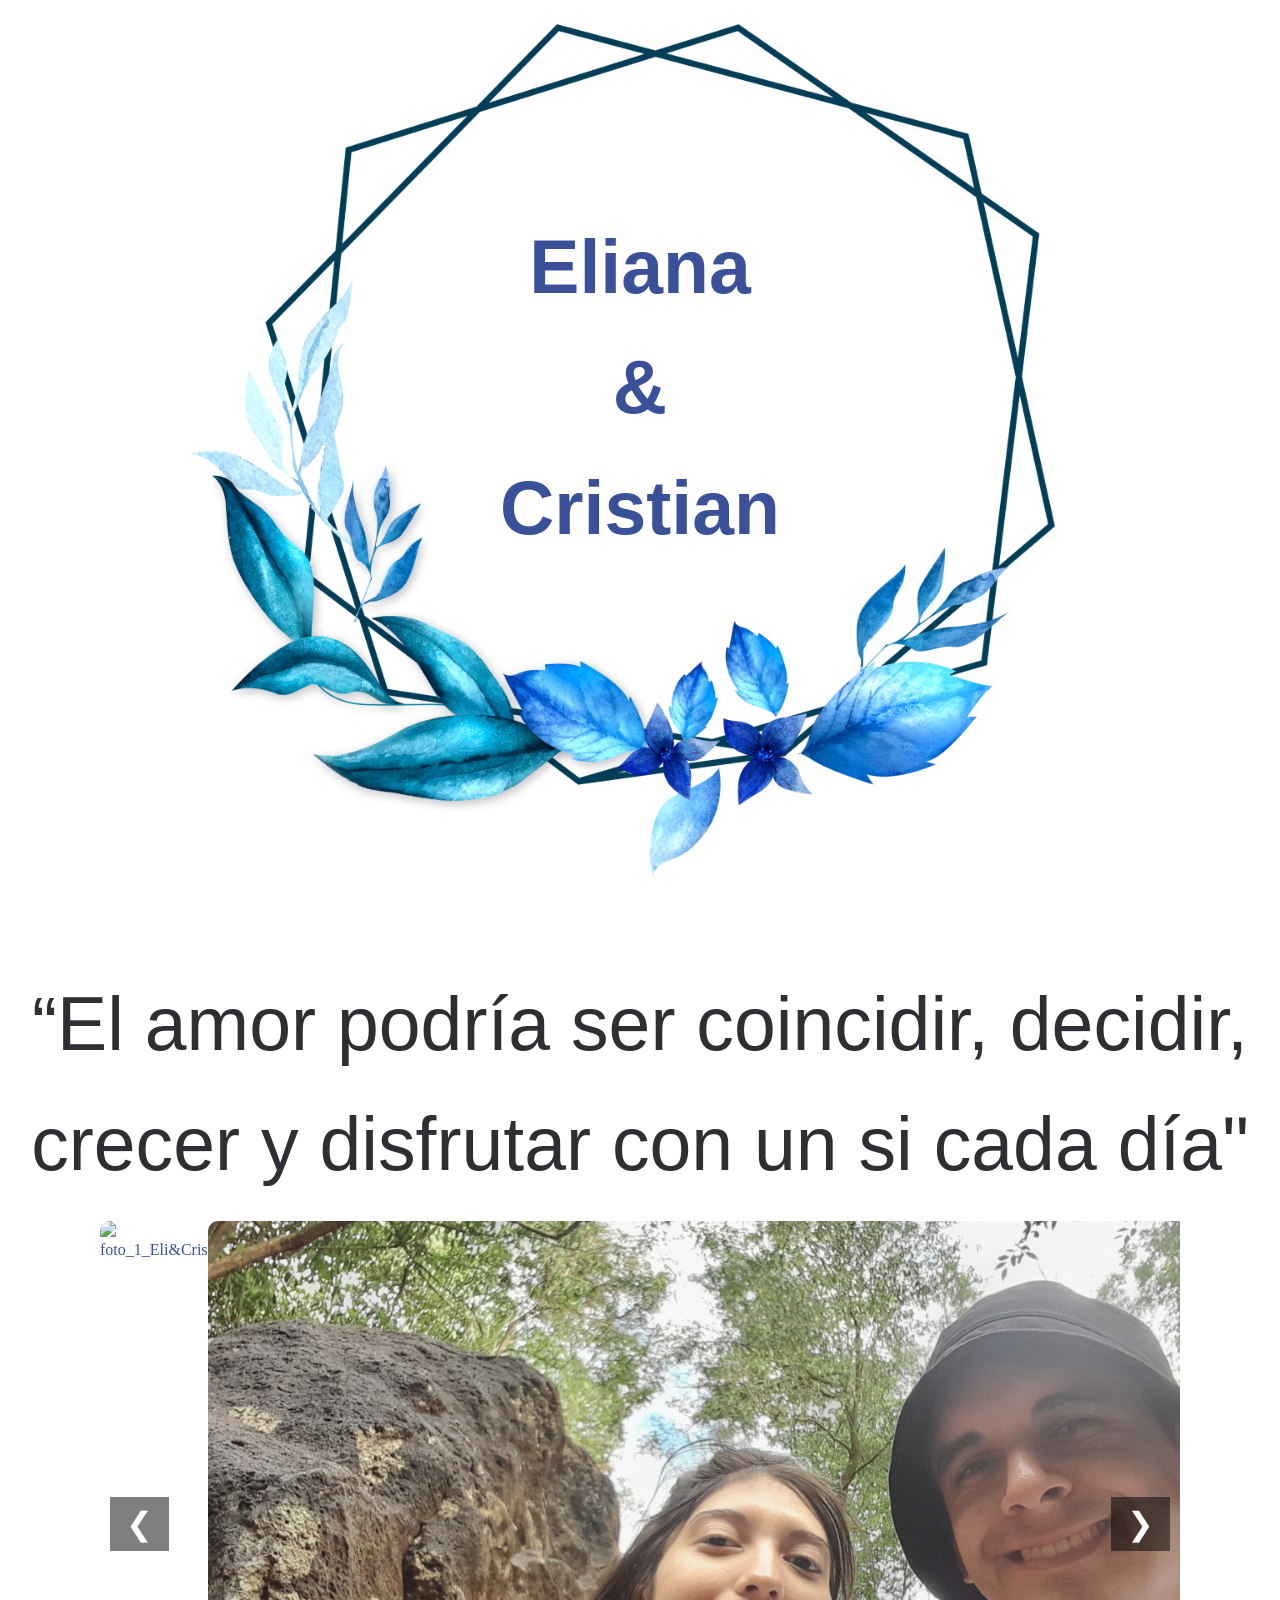
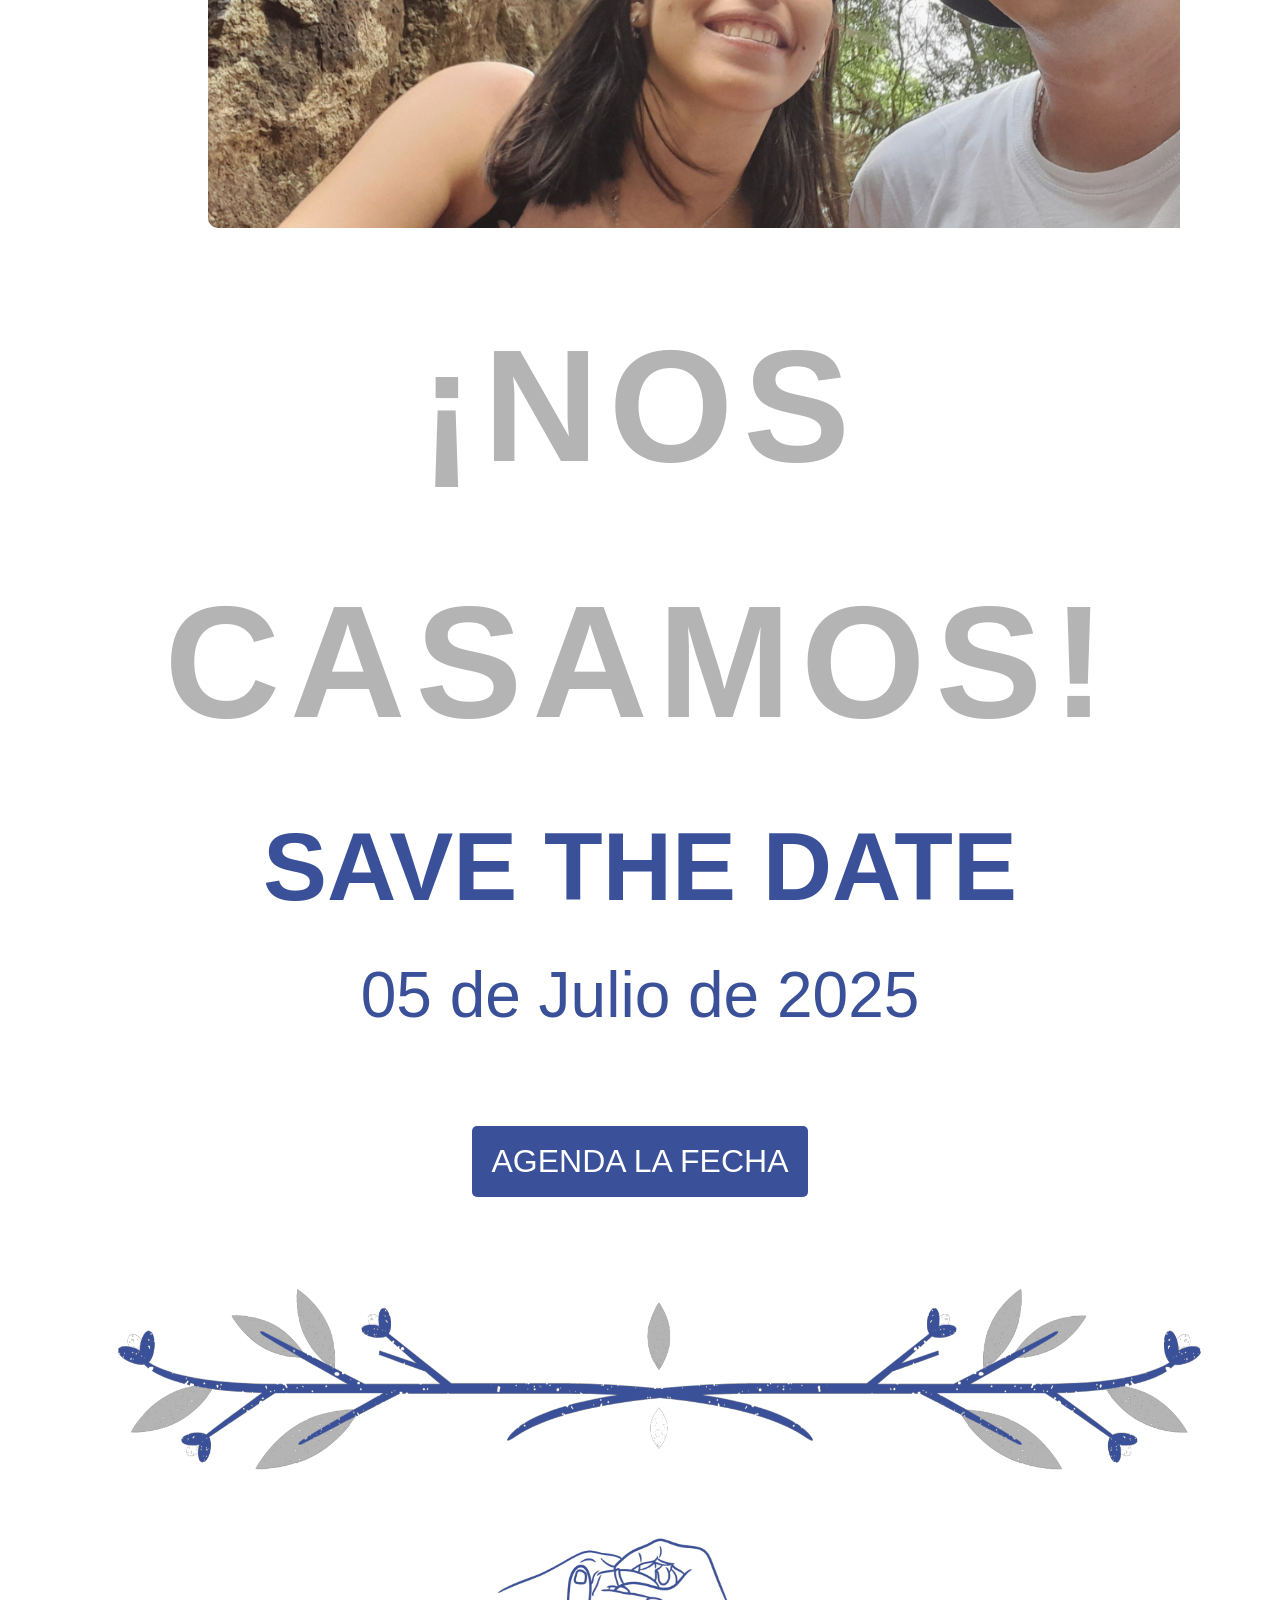
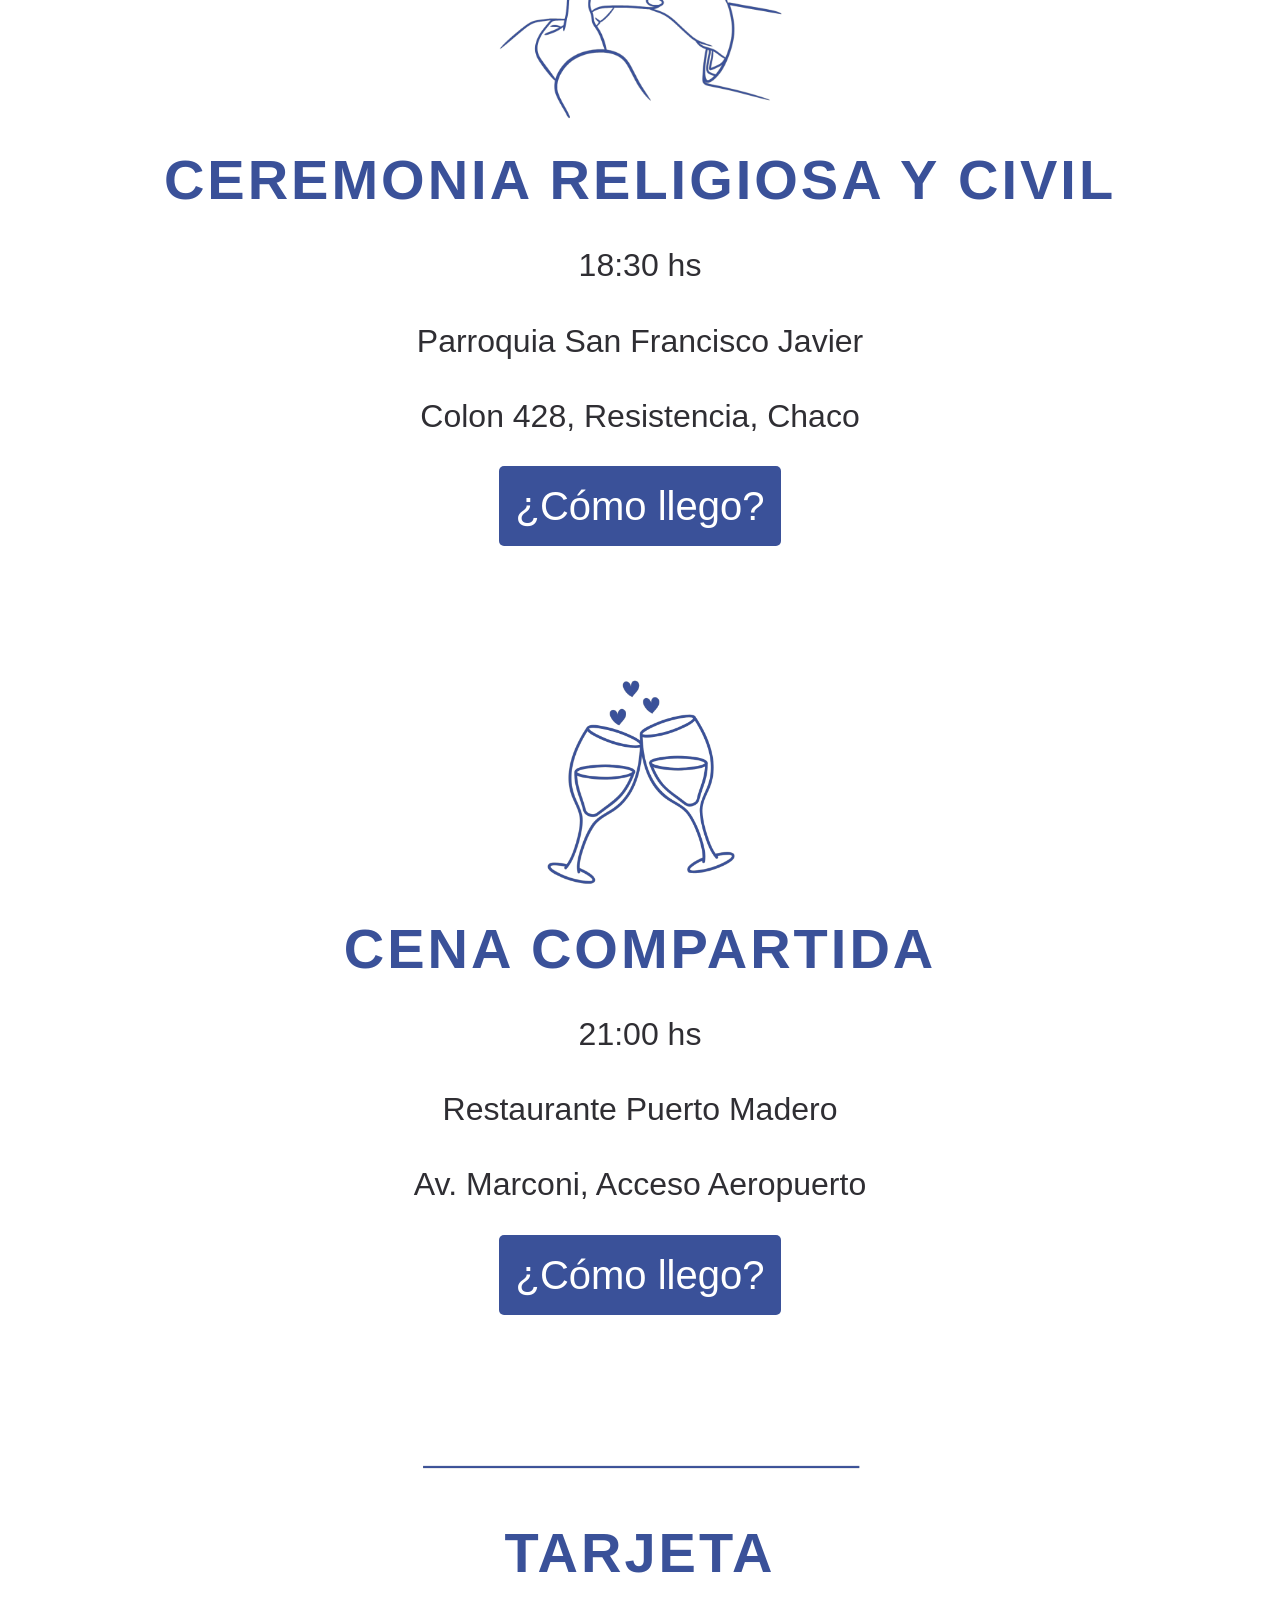
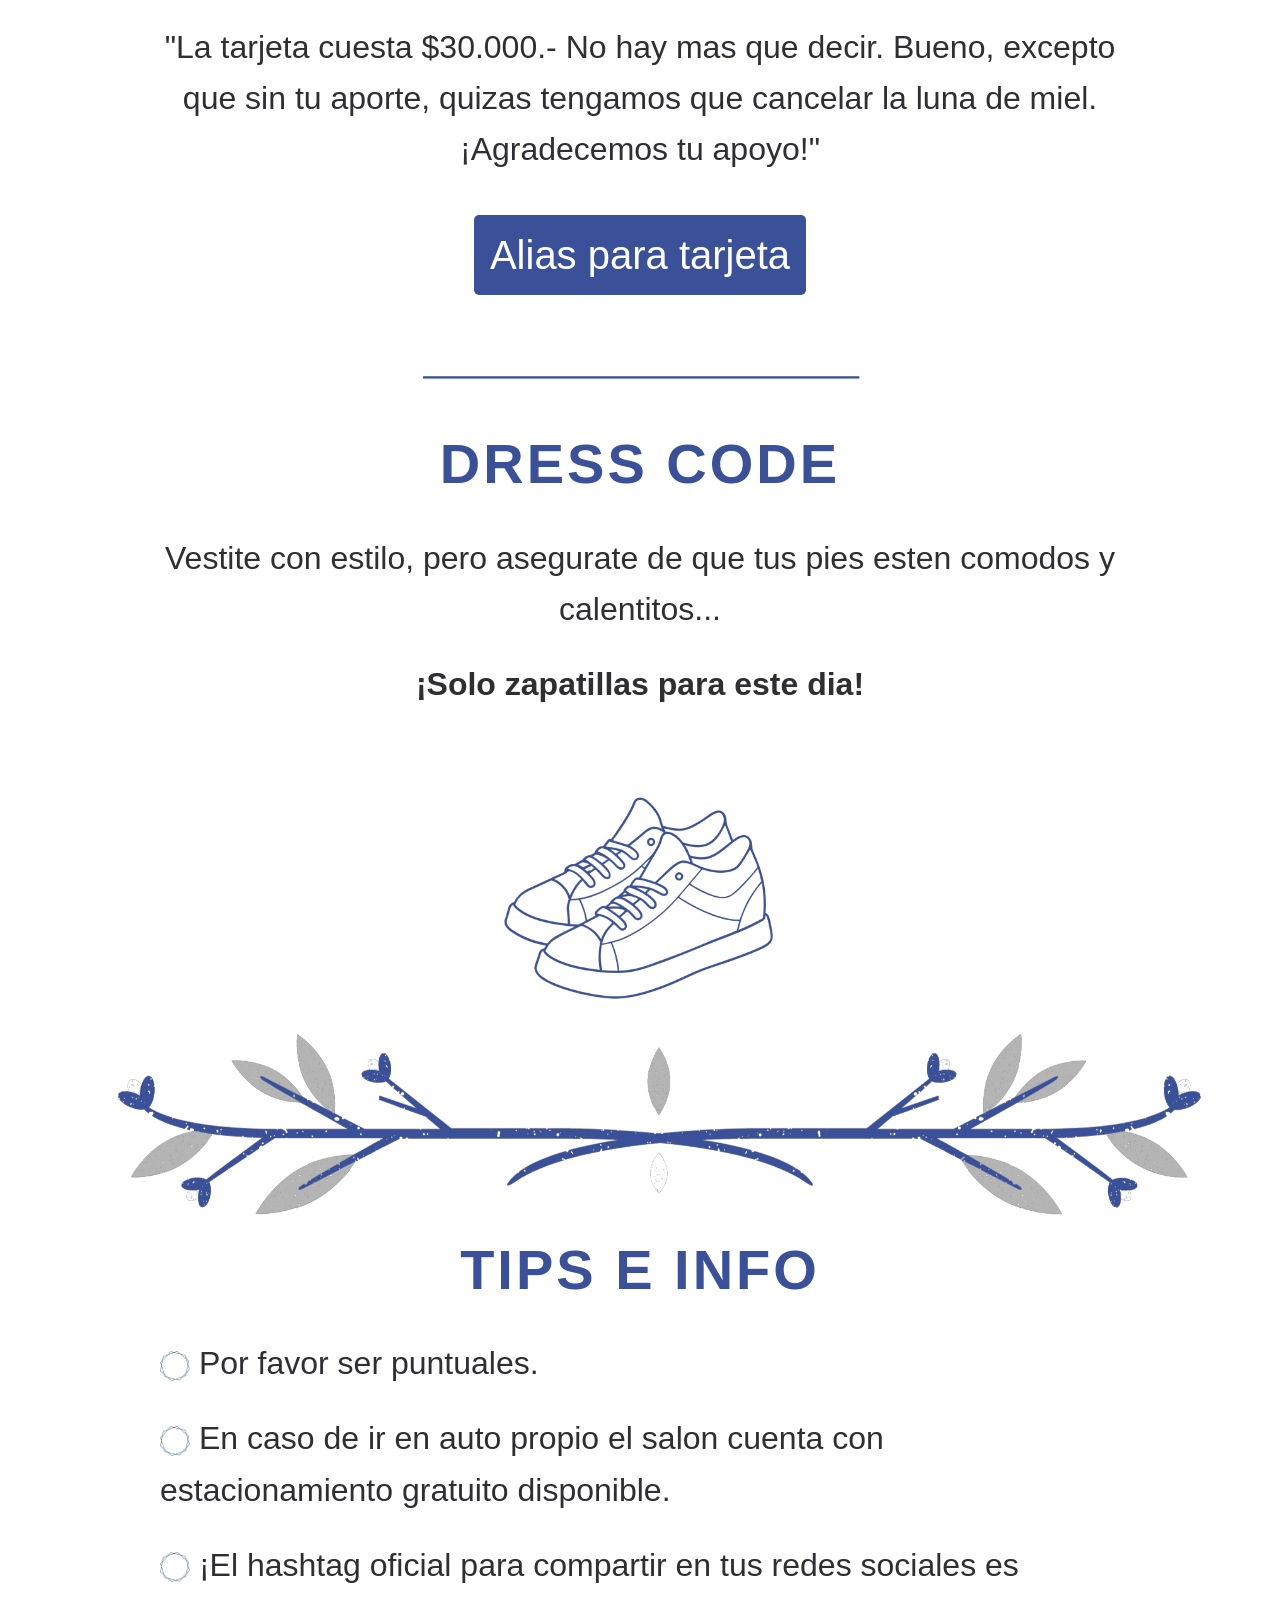
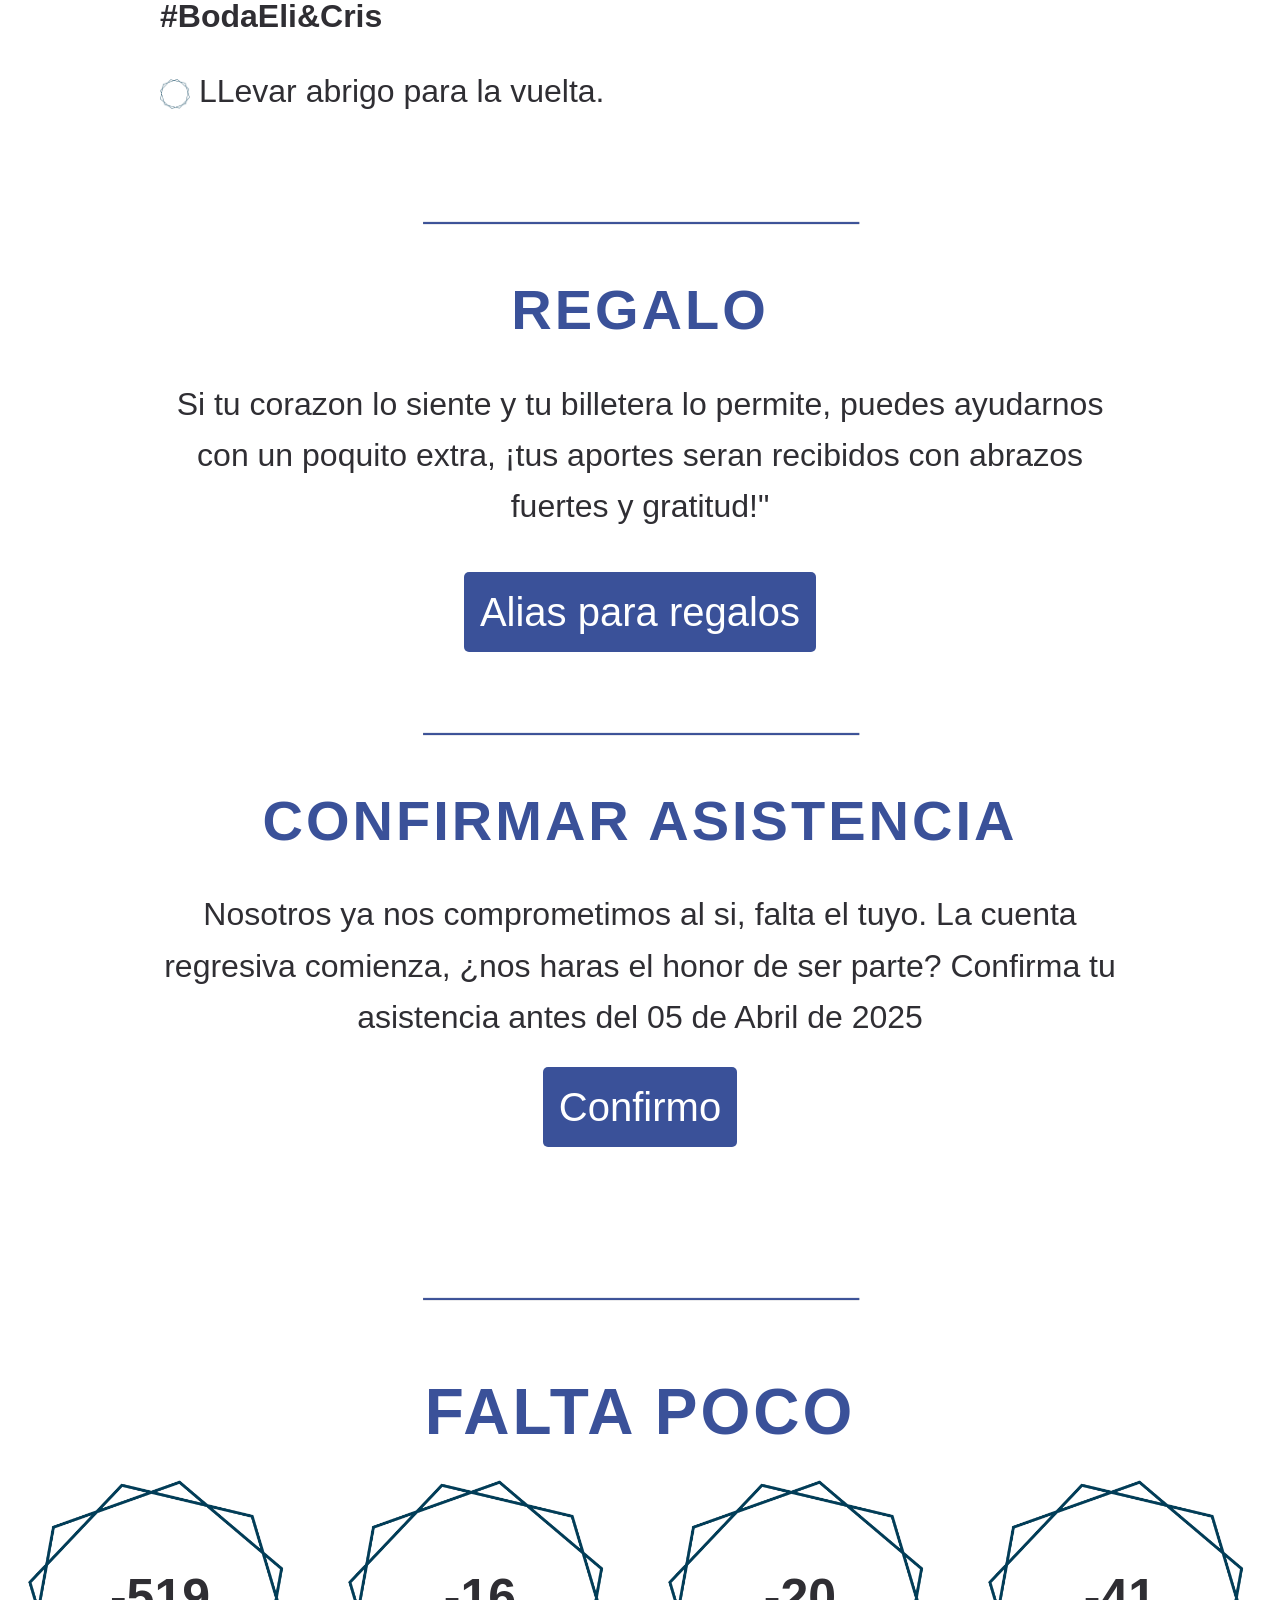
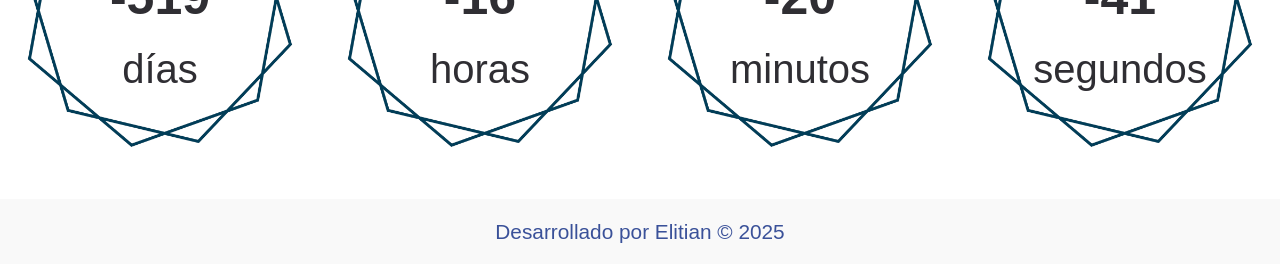
==== index.html @ ef173f51 "media queries smartphone" ====
<!DOCTYPE html>
<html lang="es">
<head>
    <meta charset="UTF-8">
    <meta name="viewport" content="width=device-width, initial-scale=1.0">
    <title>Eliana & Cristian</title>
    <link href="https://fonts.googleapis.com/css2?family=Playfair Display:wght@400;700&family=Raleway:wght@400;700&display=swap" rel="stylesheet">
    <link rel="stylesheet" href="styles.css">
</head>
<body>
    <header class="section-banner">
        <h1 class="titulo-principal">Eliana<br>&<br>Cristian</h1>
        <img src="images/elementos/exagano principal.png" alt="hexagono principal" class="hexagono">
    </header>

    <section class="section-frase">
        <p>“El amor podría ser coincidir, decidir, crecer y disfrutar con un si cada día"</p>
    </section>

    <section class="section-carousel">
        <div class="carousel">
            <button class="carousel-btn prev" onclick="changeSlide(-1)">&#10094;</button>
            <div class="carousel-slides">
                <img src="images/nuestras_fotos/1.png" alt="foto_1_Eli&Cris" class="carousel-image" loading="lazy">
                <img src="images/nuestras_fotos/2.png" alt="foto_2_Eli&Cris" class="carousel-image" loading="lazy">
                <img src="images/nuestras_fotos/3.png" alt="foto_3_Eli&Cris" class="carousel-image" loading="lazy">
                <img src="images/nuestras_fotos/4.png" alt="foto_4_Eli&Cris" class="carousel-image" loading="lazy">
                <img src="images/nuestras_fotos/5.png" alt="foto_5_Eli&Cris" class="carousel-image" loading="lazy">
                <img src="images/nuestras_fotos/6.png" alt="foto_6_Eli&Cris" class="carousel-image" loading="lazy">
                <img src="images/nuestras_fotos/7.png" alt="foto_7_Eli&Cris" class="carousel-image" loading="lazy">
            </div>
            <button class="carousel-btn next" onclick="changeSlide(1)">&#10095;</button>
        </div>
    </section>

    <section class="section-date">
        <h1>¡NOS CASAMOS!</h1>
        <h2>SAVE THE DATE</h2>
        <p>05 de Julio de 2025</p>
        <a class="btn-calendar" id="googleCalendarButton" href="#" target="_blank">AGENDA LA FECHA</a>
    </section>

    <img src="images/elementos/linea division.png" alt="linea division" class="linea">

    <img src="images/elementos/manos.png" alt="linea division" class="elementos">

    <section class="section-info">
        <h2>CEREMONIA RELIGIOSA Y CIVIL</h2>
        <p>18:30 hs</p>
        <p>Parroquia San Francisco Javier</p>
        <p>Colon 428, Resistencia, Chaco</p>
        <a class="button" href="https://maps.app.goo.gl/SGz8resAJJ1nyFPx5" target="_blank">¿Cómo llego?</a>
    </section>

    <img src="images/elementos/copas.png" alt="linea division" class="copas">

    <section class="section-info">
        <h2>CENA COMPARTIDA</h2>
        <p>21:00 hs</p>
        <p>Restaurante Puerto Madero</p>
        <p>Av. Marconi, Acceso Aeropuerto</p>
        <a class="button" href="https://maps.app.goo.gl/9Sp44MjMPohqKUTZ9" target="_blank">¿Cómo llego?</a>
    </section>

    <img src="images/elementos/linea.png" alt="linea division" class="linea-2">

    <section class="section-tarjeta">
        <h2>TARJETA</h2>
        <p>"La tarjeta cuesta $30.000.- No hay mas que decir. Bueno, excepto que sin tu aporte, quizas tengamos que cancelar la luna de miel. ¡Agradecemos tu apoyo!"</p>
        <a class="buttonR" onclick="showImage()">Alias para tarjeta</a>
        <div class="overlay" id="imageOverlay">
            <img src="images/banner_smarphone/3.png" alt="Detalles del regalo">
            <button class="close-btn" onclick="hideImage()">&times;</button>
        </div>
    </section>

    <img src="images/elementos/linea.png" alt="linea division" class="linea-2">

    <section class="section-dresscode">
        <h2>DRESS CODE</h2>
        <p>Vestite con estilo, pero asegurate de que tus pies esten comodos y calentitos...</p>
        <p><span>¡Solo zapatillas para este dia!</span></p>
        <img src="images/elementos/zapatillas.png" alt="linea division" class="elementos">
    </section>

    <img src="images/elementos/linea division.png" alt="linea division" class="linea">

    <section class="section-tips">
        <h2>TIPS E INFO</h2>
        <p><img src="images/elementos/exagono.png" alt="linea division" class="hexagono-1"> Por favor ser puntuales.</p>
        <p><img src="images/elementos/exagono.png" alt="linea division" class="hexagono-1"> En caso de ir en auto propio el salon cuenta con estacionamiento gratuito disponible.</p>
        <p><img src="images/elementos/exagono.png" alt="linea division" class="hexagono-1"> ¡El hashtag oficial para compartir en tus redes sociales es <strong>#BodaEli&Cris</strong></p>
        <p><img src="images/elementos/exagono.png" alt="linea division" class="hexagono-1"> LLevar abrigo para la vuelta.</p>
    </section>

    <img src="images/elementos/linea.png" alt="linea division" class="linea-2">

    <section class="section-regalos">
        <h2>REGALO</h2>
        <p>Si tu corazon lo siente y tu billetera lo permite, puedes ayudarnos con un poquito extra, ¡tus aportes seran recibidos con abrazos fuertes y gratitud!"</p>
        <a class="buttonR" onclick="showImage()">Alias para regalos</a>
        <div class="overlay" id="imageOverlay">
            <img src="images/banner_smarphone/3.png" alt="Detalles del regalo">
            <button class="close-btn" onclick="hideImage()">&times;</button>
        </div>
    </section>

    <img src="images/elementos/linea.png" alt="linea division" class="linea-2">

    <section class="section-confirmar">
        <h2>CONFIRMAR ASISTENCIA</h2>
        <p>Nosotros ya nos comprometimos al si, falta el tuyo. La cuenta regresiva comienza, ¿nos haras el honor de ser parte? Confirma tu asistencia antes del <span>05 de Abril de 2025</span></p>
        <a class="button" href="https://forms.gle/ejemploFormulario" target="_blank">Confirmo</a>
    </section>

    <img src="images/elementos/linea.png" alt="linea division" class="linea-2">

    <section class="section-conteo">
        <h2>FALTA POCO</h2>
        <div class="countdown-container">
            <div class="time-item">
                <div class="image-container">
                    <img src="images/elementos/exagono.png" alt="Días" class="time-icon">
                    <div class="countdown-text">
                        <span id="days"></span>
                        <span>días</span>
                    </div>
                </div>
            </div>
            <div class="time-item">
                <div class="image-container">
                    <img src="images/elementos/exagono.png" alt="Horas" class="time-icon">
                    <div class="countdown-text">
                        <span id="hours"></span>
                        <span>horas</span>
                    </div>
                </div>
            </div>
            <div class="time-item">
                <div class="image-container">
                    <img src="images/elementos/exagono.png" alt="Minutos" class="time-icon">
                    <div class="countdown-text">
                        <span id="minutes"></span>
                        <span>minutos</span>
                    </div>
                </div>
            </div>
            <div class="time-item">
                <div class="image-container">
                    <img src="images/elementos/exagono.png" alt="Segundos" class="time-icon">
                    <div class="countdown-text">
                        <span id="seconds"></span>
                        <span>segundos</span>
                    </div>
                </div>
            </div>
        </div>
    </section>

    <footer class="footer">
        <p><span>Desarrollado por Elitian &copy; 2025</span></p>
    </footer>

    <script src="script.js"></script>
</body>
</html>
---- styles.css ----
@import url('https://fonts.cdnfonts.com/css/outright-2');
@import url('https://fonts.cdnfonts.com/css/lovan');
@import url('https://fonts.cdnfonts.com/css/qhairo');
@import url('https://fonts.cdnfonts.com/css/hellomissthang');

* {
    margin: 0;
    padding: 0;
    box-sizing: border-box;
}

a {
    text-decoration: none;
}

body {
    text-align: center;
    color: #3a5199;
    line-height: 1.6;
    position: relative;
    background-color: #fff;
    margin: 0;
}

body::before {
    content: '';
    position: absolute;
    top: 0;
    left: 0;
    width: 100%;
    height: 100%;
    background-image: url('images/elementos/fondo.png');
    background-size: cover;
    background-position: center;
    opacity: 0.6;
    z-index: -1;
}


/**************/
/****BANNER****/
/**************/


.section-banner {
    text-align: center;
    max-width: 100%;
    max-height: 100vh;
    margin: 0;
}

.banner-image {
    display: none;
    width: 100%;
}

header {
    margin: 0;
    padding: 0;
    color: #b4b4b4;
    position: relative;
    overflow: hidden;
}

.hexagono {
    position: relative;
    display: flex;
    align-items: center; /* Centra verticalmente */
    justify-content: center; /* Centra horizontalmente */
    margin: 0 auto;
    padding: 0;
    max-height: 100vh;
    aspect-ratio: 1; /* Mantiene proporción 1:1 */
    max-width: 100%;
}

.titulo-principal {
    font-family: 'Outright', sans-serif;
    color: #3a5199;
    font-size: 4.7rem;
    text-align: center;
    margin: 0;
    position: absolute;
    top: 43%; /* Posiciona verticalmente en el centro */
    left: 50%; /* Posiciona horizontalmente en el centro */
    transform: translate(-50%, -50%); /* Ajusta para centrar completamente */
}

.linea {
    display: block;
    margin: 0;
    padding: 0;
    max-width: 100%;
}

.elementos {
    display: inline-block;
    margin-top: 50px;
    padding: 0;
    width: 300px;
    height: auto;
}

.linea-2 {
    display: inline-block;
    margin-top: 50px;
    padding: 0;
    width: 500px;
    height: auto;
}

.copas {
    display: inline-block;
    margin-top: 50px;
    padding: 0;
    width: auto;
    height: 230px;
}

.section h2 {
    font-family: 'Lovan', sans-serif;
    font-size: 3.5rem;
    margin-bottom: 1rem;
}

.section p {
    margin-bottom: 1.5rem;
    font-size: 1.8rem;
}


/**************/
/****FRASE*****/
/**************/


.section-frase {
    padding: 1rem 0 1rem;
    max-width: 100%;
    margin: 3rem 0 0 0;
    font-family: 'Lovan', sans-serif;
    color: #2f2e33;
}

.section-frase p {
    margin: 0;
    padding: 0;
    font-size: 4.7rem;
}


/**************/
/***CARRUSEL***/
/**************/


.section-carousel {
    text-align: center;
    margin: 0 100px 50px; 
    max-width: 100%;
    max-height: 100vh;
}

.carousel {
    position: relative;
    display: flex;
    align-items: center;
    overflow: hidden;
    
}

.carousel-slides {
    display: flex;
    transition: transform 0.5s ease-in-out;
}

.carousel-image {
    width: 100%;
    height: 100%;
    border-radius: 10px;
}

.carousel-btn {
    position: absolute;
    top: 50%;
    transform: translateY(-50%);
    background-color: rgba(0, 0, 0, 0.5);
    color: white;
    border: none;
    font-size: 2rem;
    padding: 0.5rem 1rem;
    cursor: pointer;
    z-index: 10;
}

.carousel-btn.prev {
    left: 10px;
}

.carousel-btn.next {
    right: 10px;
}


/**************/
/******DATE****/
/**************/


.section-date h1 {
    font-family: 'Lovan', sans-serif;
    font-size: 10rem;
    margin-top: 10px;
    letter-spacing: 10px;
    color: #b4b4b4;
}

.section-date h2 {
    font-family: 'Lovan', sans-serif;
    font-size: 6rem;
}

.section-date p {
    font-family: 'Qhairo', sans-serif;
    font-size: 4rem;
    margin-bottom: 80px;
}

.btn-calendar {
    display: inline-block;
    margin-bottom: 80px;
    padding: 10px 20px;
    background-color: #3a5199;
    color: white;
    border-radius: 5px;
    font-size: 2rem;
    font-family: 'HelloMissThang', sans-serif;
}

.btn-calendar:hover {
    background-color: #b4b4b4;
}


/**************/
/*****INFO*****/
/**************/


.section-info h2 {
    font-family: 'Lovan', sans-serif;
    font-size: 3.5rem;
    margin-bottom: 1rem;
    letter-spacing: 3px;
}

.section-info p {
    font-family: 'Qhairo', sans-serif;
    font-size: 2rem;
    margin-bottom: 1.5rem;
    color: #2f2e33;
}


/***************/
/****TARJETA****/
/***************/


.section-tarjeta h2 {
    font-family: 'Lovan', sans-serif;
    font-size: 3.5rem;
    margin-bottom: 1rem;
    letter-spacing: 3px;
}

.section-tarjeta p {
    font-family: 'Qhairo', sans-serif;
    font-size: 2rem;
    margin: 1.5rem 10rem;
    color: #2f2e33;
}

.button {
    display: inline-block;
    padding: 0.5rem 1rem;
    color: #ffffff;
    background: #3a5199;
    border-radius: 5px;
    font-size: 2.5rem;
    font-family: 'HelloMissThang', sans-serif;
    margin-bottom: 70px;
}

.button:hover {
    background: #b4b4b4;
}

.buttonR {
    display: inline-block;
    margin-top: 1rem;
    padding: 0.5rem 1rem;
    color: #ffffff;
    background: #3a5199;
    text-decoration: none;
    border-radius: 5px;
    font-size: 2.5rem;
    font-family: 'HelloMissThang', sans-serif;
}

.buttonR:hover {
    background: #b4b4b4;
}

/******************/
/****DRESS CODE****/
/******************/

.section-dresscode h2 {
    font-family: 'Lovan', sans-serif;
    font-size: 3.5rem;
    margin-bottom: 1rem;
    letter-spacing: 3px;
}

.section-dresscode p {
    font-family: 'Qhairo', sans-serif;
    font-size: 2rem;
    margin: 1.5rem 10rem;
    color: #2f2e33;
}

.section-dresscode span {
    font-size: 2rem;
    margin: 1.5rem 10rem;
    color: #2f2e33;
    font-weight: bold;
}


/**************/
/****TIPS******/
/**************/


.section-tips h2 {
    font-family: 'Lovan', sans-serif;
    font-size: 3.5rem;
    margin-bottom: 1rem;
    letter-spacing: 3px;
}

.section-tips p {
    font-family: 'Qhairo', sans-serif;
    font-size: 2rem;
    margin: 1.5rem 10rem;
    color: #2f2e33;
    text-align: left;
}

.hexagono-1 {
    display: inline;
    padding: 0;
    width: 30px; /* Define el ancho */
    height: auto; /* Mantiene la proporción */
    vertical-align: middle;
}


/***************/
/****REGALOS****/
/***************/


.section-regalos h2 {
    font-family: 'Lovan', sans-serif;
    font-size: 3.5rem;
    margin-bottom: 1rem;
    letter-spacing: 3px;
}

.section-regalos p {
    font-family: 'Qhairo', sans-serif;
    font-size: 2rem;
    margin: 1.5rem 10rem;
    color: #2f2e33;
}

/****************/
/****CONFIMAR****/
/****************/


.section-confirmar h2 {
    font-family: 'Lovan', sans-serif;
    font-size: 3.5rem;
    margin-bottom: 1rem;
    letter-spacing: 3px;
}

.section-confirmar p {
    font-family: 'Qhairo', sans-serif;
    font-size: 2rem;
    margin: 1.5rem 10rem;
    color: #2f2e33;
}


/**************/
/****CONTEO****/
/**************/


#countdown {
    display: flex;
    justify-content: center;
    gap: 1rem;
    font-size: 2rem;
    font-weight: bold;
    padding: 0 0 5rem 0;
}

.overlay {
    position: fixed;
    top: 0;
    right: 0;
    bottom: 0;
    left: 0;
    max-width: 100%;
    max-height: 90vh;
    background: rgba(180, 180, 180, 0.8);
    display: flex;
    justify-content: center;
    align-items: center;
    visibility: hidden;
    opacity: 0;
    transition: opacity 0.3s ease, visibility 0.3s ease;
    z-index: 100;
}

.overlay img {
    max-width: 90%;
    height: 70vh;
    border-radius: 10px;
    box-shadow: 0 0 20px rgba(58, 81, 153, 0.9);
}

.overlay.active {
    visibility: visible;
    opacity: 1
}

.overlay.close-btn {
    position: absolute;
    top: 0;
    right: 10px;
    font-size: 2.5rem;
    color: #3a5199;
    cursor: pointer;
    background: #3a5199;
    border: none;
    padding: 10px 15px; /* Añade espacio alrededor del icono */
    border-radius: 50%; /* Botón redondeado */
    box-shadow: 0px 4px 6px rgba(0, 0, 0, 0.2); /* Sombra para resaltar */
    transition: transform 0.2s, background-color 0.2s; /* Animación */
}

.overlay .close-btn:hover {
    background: #b4b4b4; /* Cambia el color al pasar el cursor */
    transform: scale(2.1); /* Agranda el botón ligeramente */
}

.section-conteo  {
    text-align: center;
    padding: 20px;
}

.section-conteo h2 {
    font-family: 'Lovan', sans-serif;
    font-size: 4rem;
    margin-bottom: 1rem;
    letter-spacing: 3px;
}

.countdown-container {
    display: flex;
    justify-content: center;
    gap: 20px; /* Espacio entre cada unidad de tiempo */
    align-items: center;
}

.time-item {
    display: flex;
    flex-direction: column;
    align-items: center;
    font-family: 'HelloMissThang', sans-serif;
    font-size: 50px;
}

.image-container {
    position: relative;
    width: 300px; /* Ajusta el tamaño de la imagen */
    height: 300px; /* Ajusta el tamaño de la imagen */
    text-align: center;
}

.time-icon {
    width: 90%;
    height: 90%;
    object-fit: cover; /* Asegura que la imagen cubra todo el contenedor sin distorsionarse */
    border-radius: 10px; /* Bordes redondeados en la imagen */
}

.countdown-text {
    position: absolute;
    top: 50%;
    left: 50%;
    transform: translate(-50%, -50%);
    font-size: 18px;
    font-weight: bold;
    color: #2f2e33;
    display: flex;
    flex-direction: column;
    align-items: center;
    justify-content: center;
}

.countdown-text span:first-child {
    font-size: 50px; /* Tamaño del número */
    font-weight: bold;
}

.countdown-text span:last-child {
    font-size: 40px; /* Tamaño del texto del tiempo */
    font-weight: normal;
}

#countdown span {
    font-weight: bold;
}

/**************/
/****FOOTER****/
/**************/

.footer {
    background-color: #f9f9f9;
    color: #3a5199;
    padding: 1rem;
    font-size: 1.3rem;
    font-family: 'HelloMissThang', sans-serif;
}

@media only screen and (min-width: 320px) and (max-width: 550px) {
    body {
        font-size: 100%; /* Reduce ligeramente el tamaño del texto */
    }

    .hexagono {
        max-width: 80%; /* Reduce el tamaño del hexágono */
        max-height: 80vh; /* Ajusta la altura del hexágono */
    }

    .titulo-principal {
        font-size: 2rem; /* Reduce el tamaño del título */
        top: 43%; /* Centra verticalmente */
        left: 50%; /* Centra horizontalmente */
        transform: translate(-50%, -50%);
    }

    .section-banner {
        margin: 0 1rem; /* Añade un margen para evitar que el contenido toque los bordes */
    }

    .section-frase p {
        font-size: 2rem; /* Ajusta el tamaño de las frases */
        line-height: 1;
    }

    .section-carousel {
        text-align: center;
        margin: 0 10px 50px; 
        max-width: 100%;
        max-height: 100vh;
    }

    .carousel-btn {
        font-size: 0.5rem; /* Ajusta el tamaño de los botones de carrusel */
        padding: 0.3rem 0.3rem;
    }

    .section-date h1 {
        font-size: 3rem;
        line-height: 1;
    }

    .section-date h2 {
        font-size: 2.9rem;
    }

    .section-date p {
        font-size: 1.8rem;
        margin: 1rem auto;
    }

    .btn-calendar, 
    .button, 
    .buttonR {
        font-size: 1.3rem; /* Reduce el tamaño de los botones */
        padding: auto 1rem; /* Ajusta el padding */
        margin-bottom: 30px;
    }

    .linea {
        display: block;
        margin: 30px auto;
        padding: 0;
        max-width: 100%;
    }

    .linea-2 {
        display: inline-block;
        margin-top: auto;
        padding: 0;
        width: 300px;
        height: auto;
    }
    
    .elementos {
        display: inline-block;
        margin-top: 20px;
        padding: 0;
        width: 200px;
        height: auto;
    }

    .copas {
        display: inline-block;
        margin-top: 10px;
        padding: 0;
        width: 140px;
        height: auto;
    }

    .section-info h2,  
    .section-tips h2,
    .section-tarjeta h2, 
    .section-regalos h2,
    .section-dresscode h2,
    .section-confirmar h2,
    .section-conteo h2 {
        margin: 1rem; /* Ajusta el margen para mantener un buen espaciado */
        font-size: 2rem;
        line-height: 1;
    }

    .section-info p,  
    .section-tips p,
    .section-tarjeta p, 
    .section-regalos p,
    .section-dresscode p,
    .section-confirmar p {
        margin: 1rem; /* Ajusta el margen para mantener un buen espaciado */
        font-size: 1rem;
    }

    .section-dresscode p span {
        margin: 0;
        font-size: 1rem;
    }

    .hexagono-1 {
        display: inline;
        padding: 0;
        width: 20px; /* Define el ancho */
        height: auto; /* Mantiene la proporción */
        vertical-align: middle;
    }

    .section-conteo  {
        text-align: center;
        margin: 0;
        padding: auto;
    }

    .countdown-container {
        display: flex;
        flex-wrap: wrap;
        justify-content: center;
        gap: 10px; 
        text-align: center;
    }

    .time-item {
        width: 45%;
    }

    .image-container {
        display: flex;
        flex-direction: column;
        align-items: center;
        width: 100px; 
        height: 100px; 
    }

    .time-icon {
        width: 100px;
        height: auto;
    }
    
    .countdown-text span:first-child {
        font-size: 30px; /* Tamaño del número */
        font-weight: bold;
    }
    
    .countdown-text span:last-child {
        font-size: 13px; /* Tamaño del texto del tiempo */
        font-weight: normal;
    }

    .footer {
        font-size: 0.8rem;
        padding: 5px;
    }

}
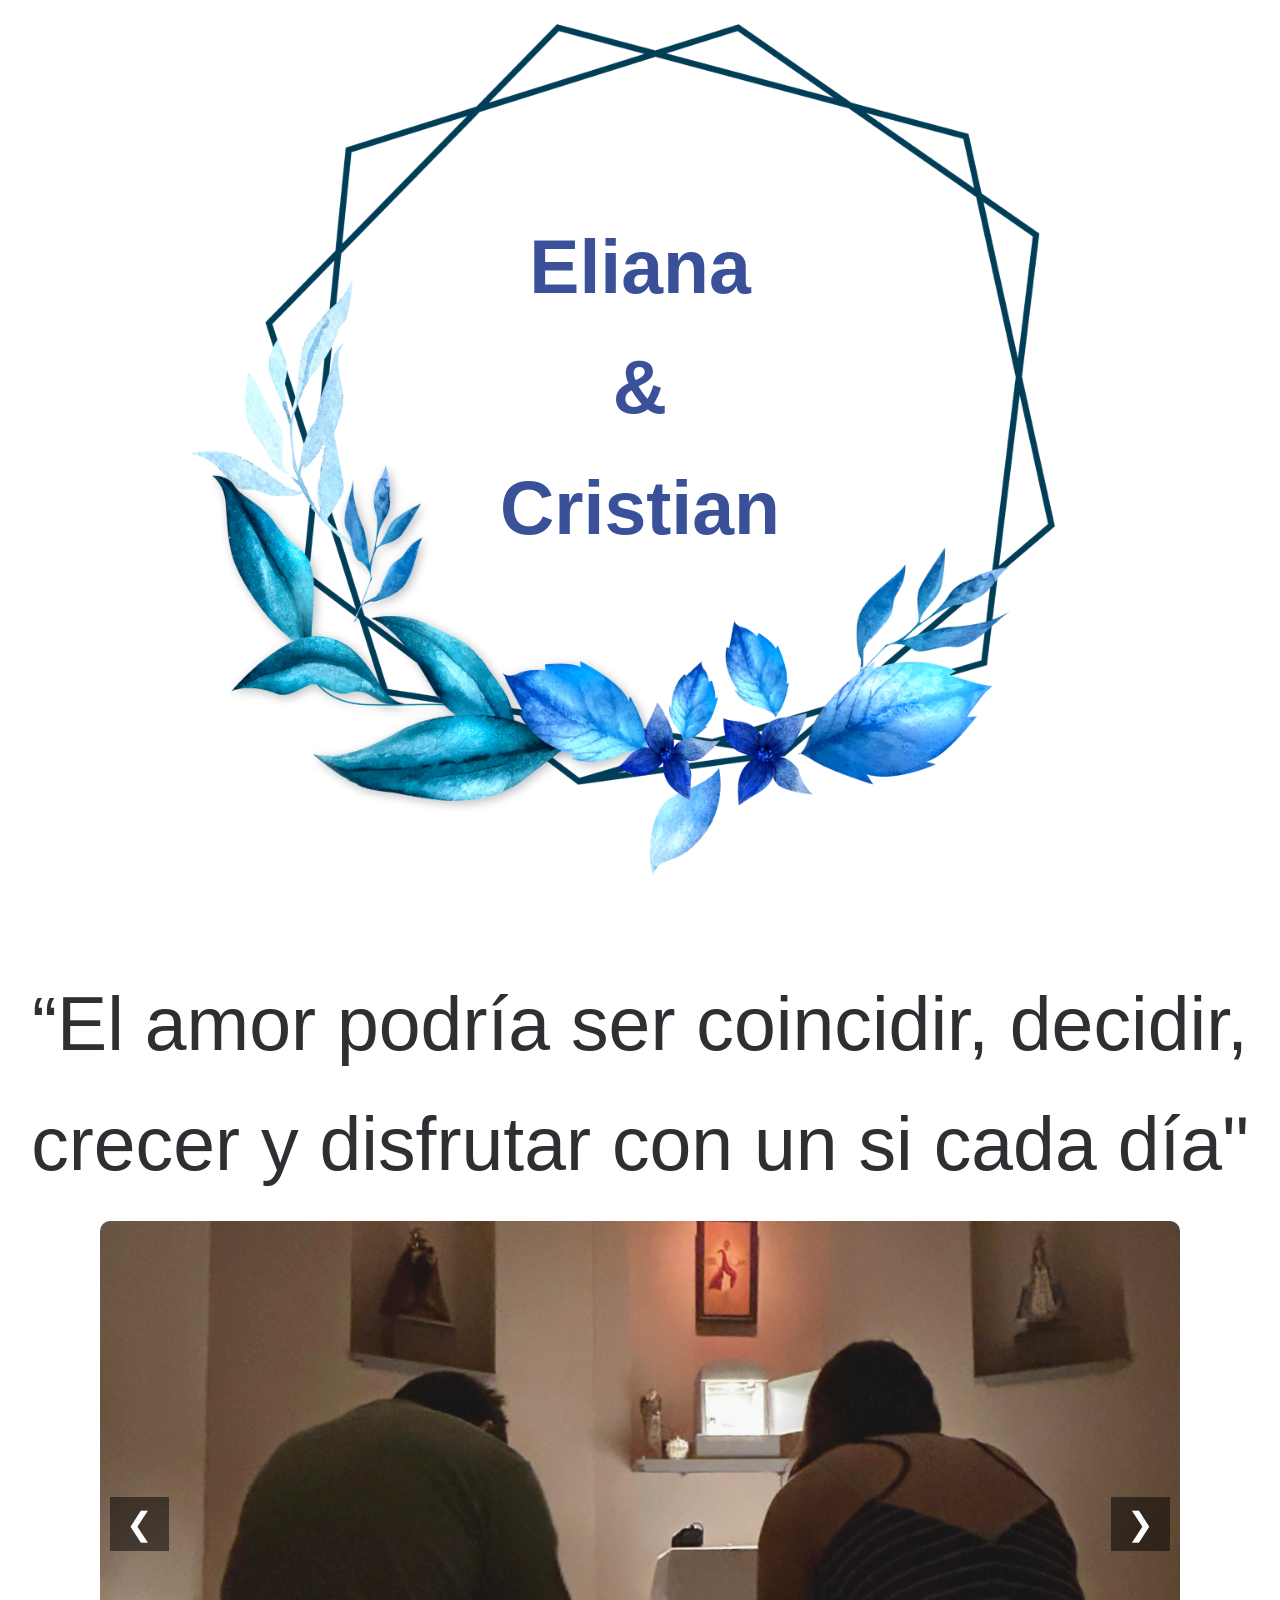
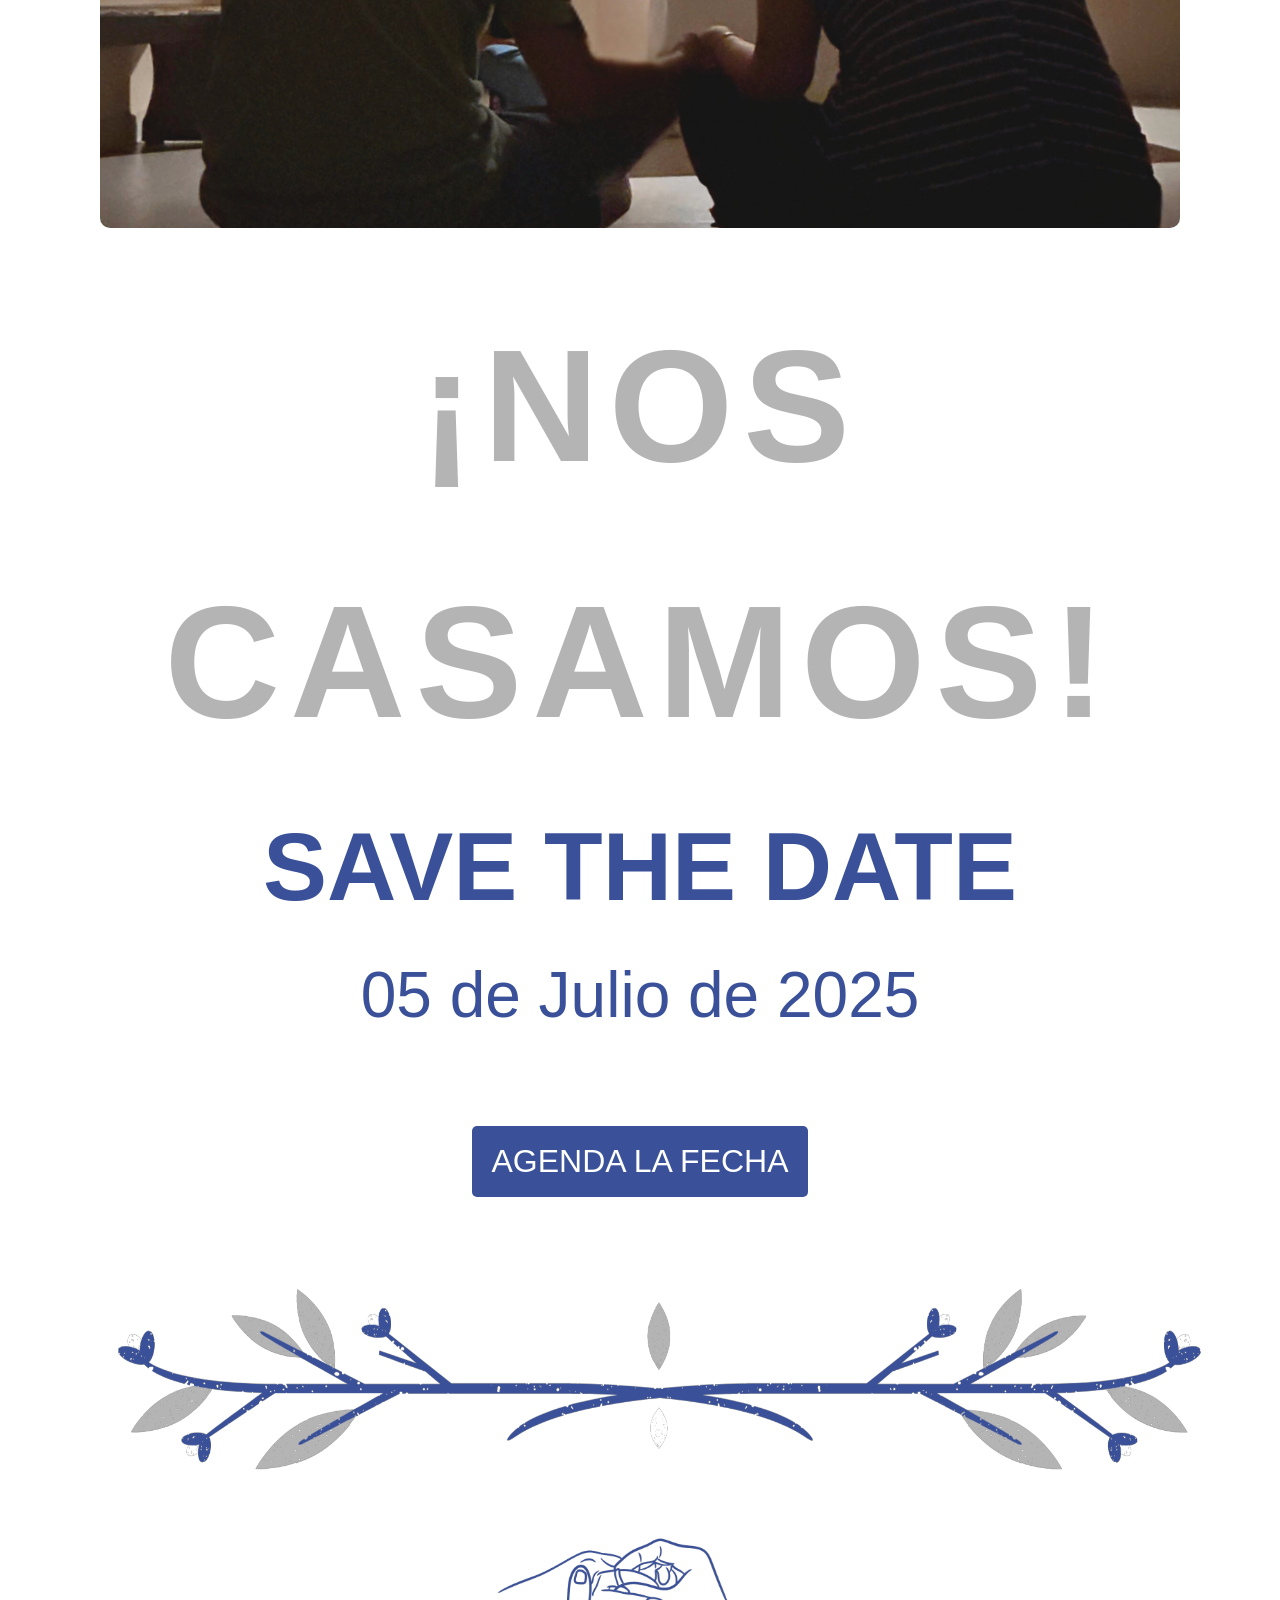
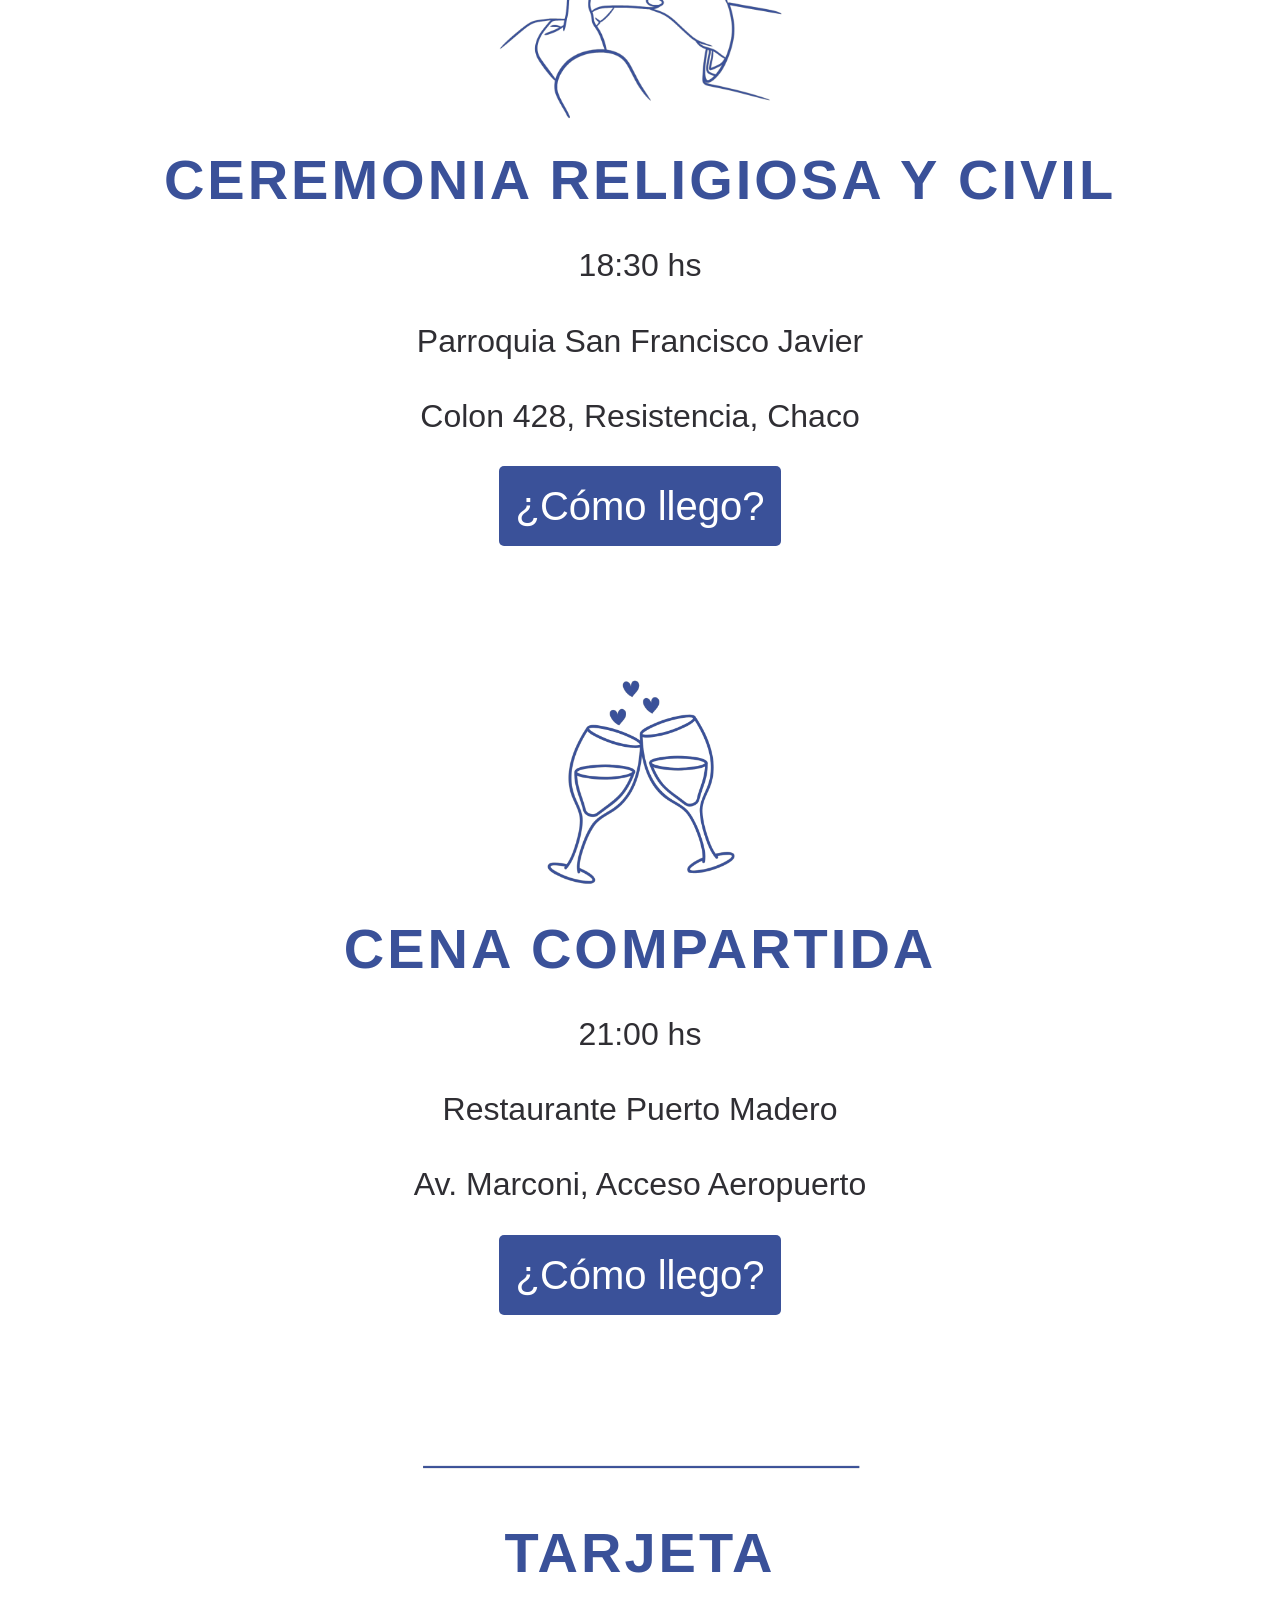
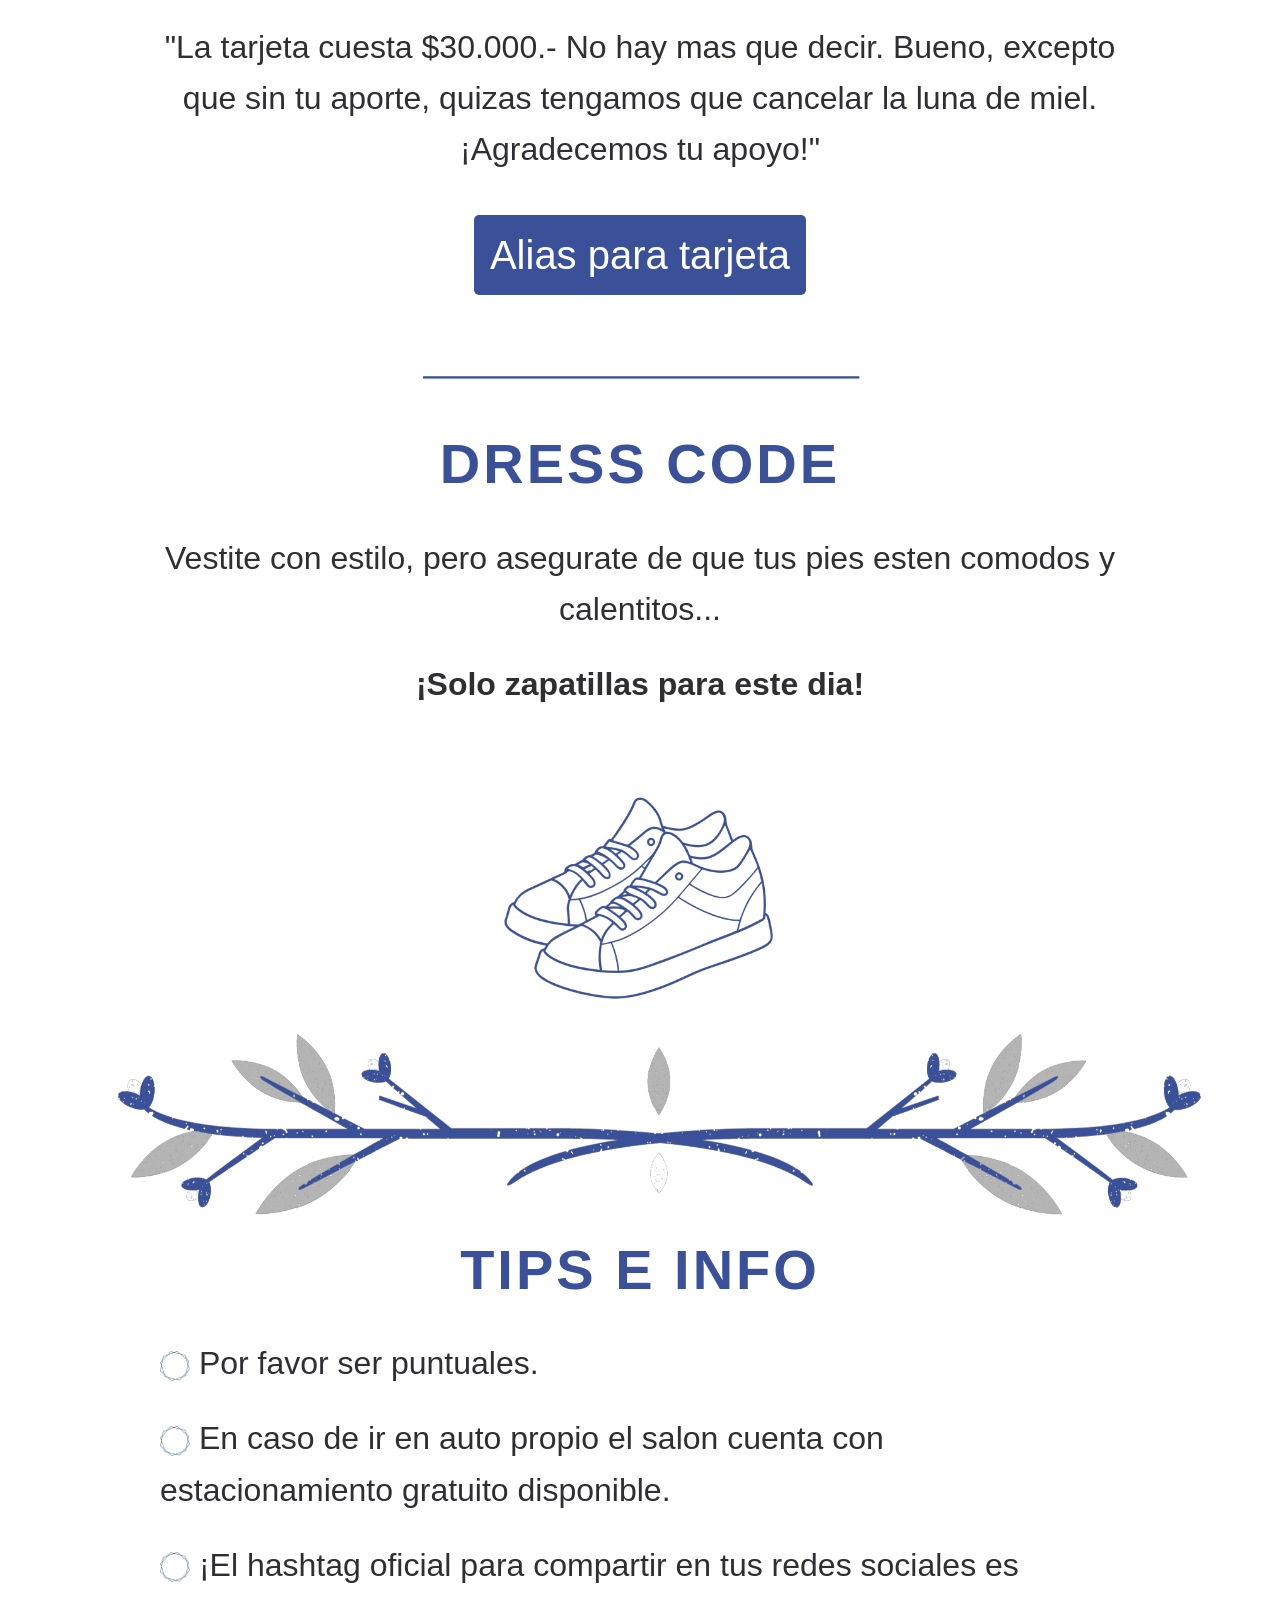
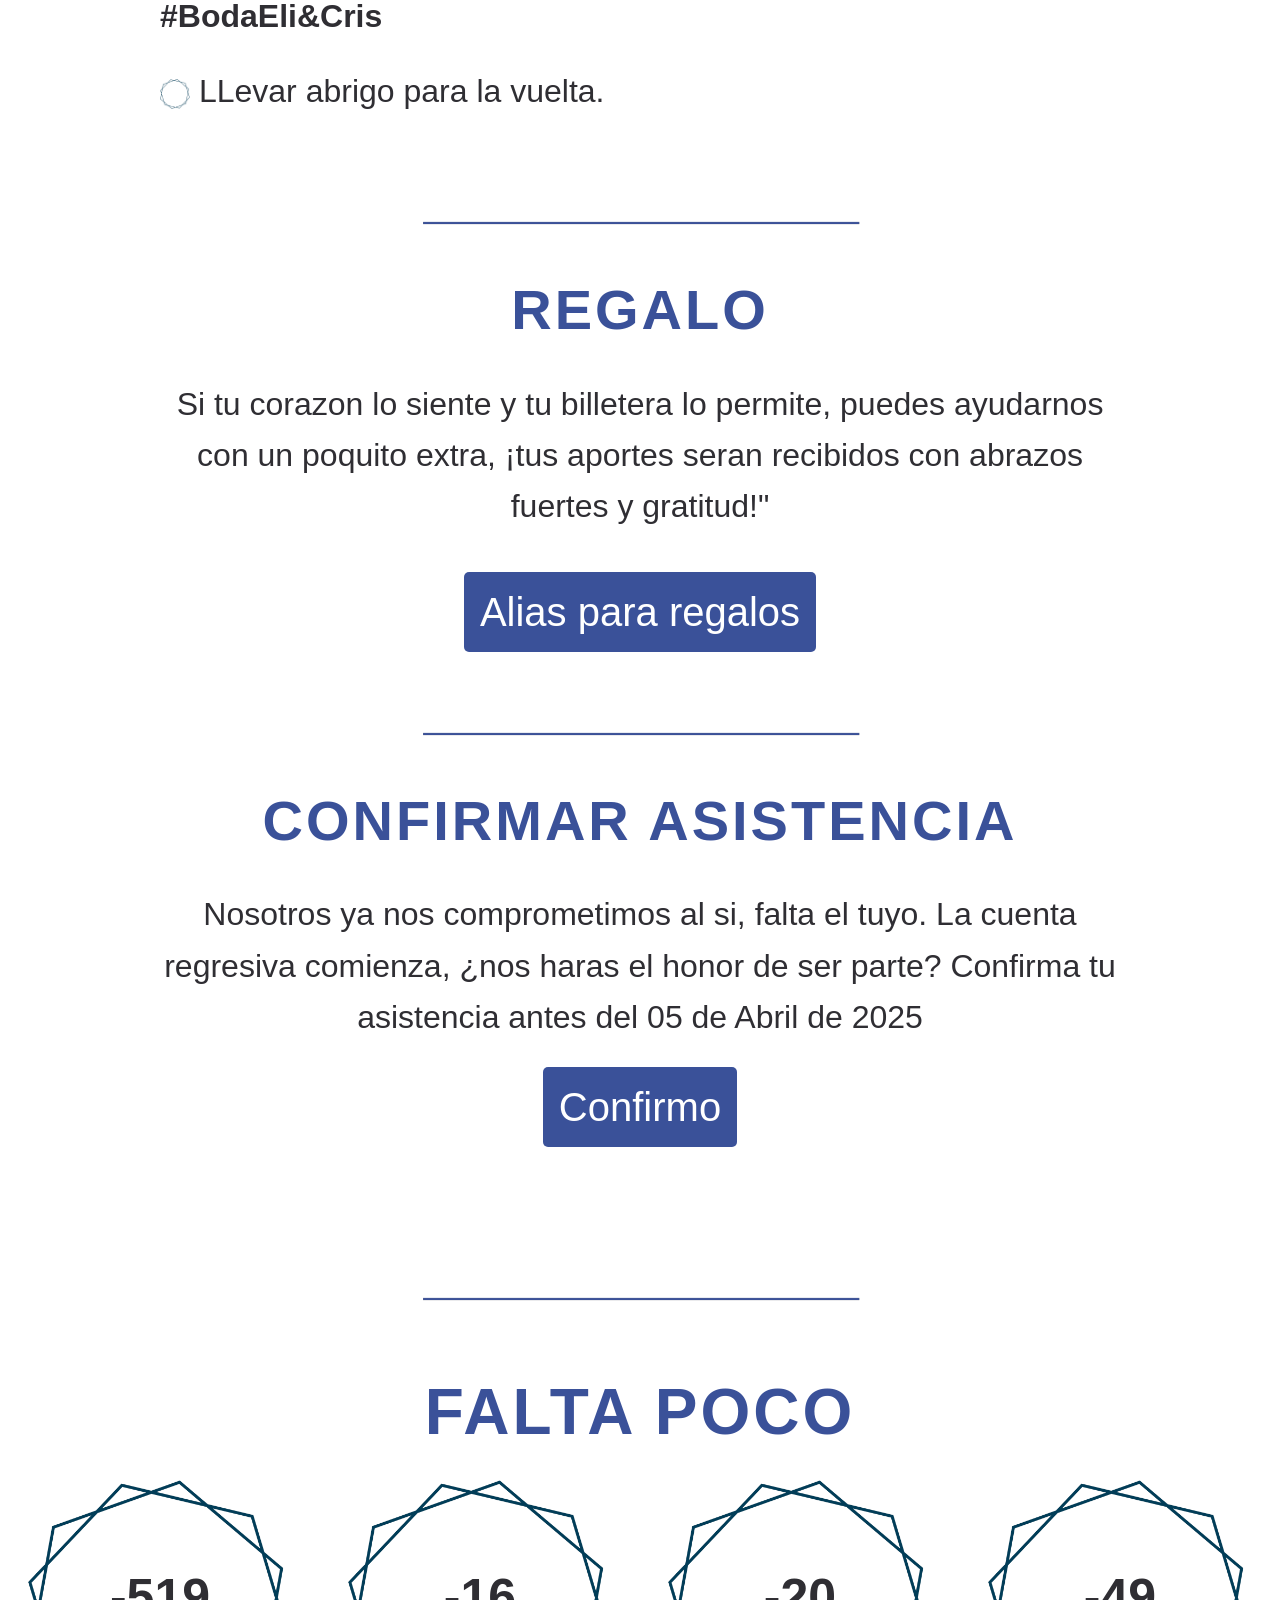
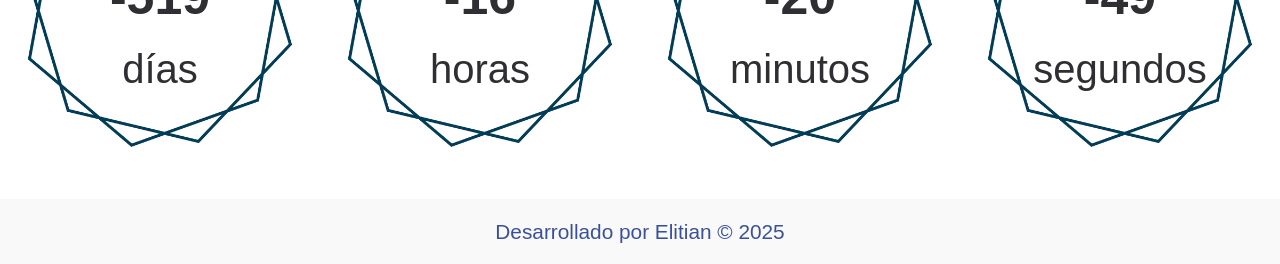
==== commit 15abd101: "galeria" ====
--- a/index.html
+++ b/index.html
@@ -69,7 +69,7 @@
         <p>"La tarjeta cuesta $30.000.- No hay mas que decir. Bueno, excepto que sin tu aporte, quizas tengamos que cancelar la luna de miel. ¡Agradecemos tu apoyo!"</p>
         <a class="buttonR" onclick="showImage()">Alias para tarjeta</a>
         <div class="overlay" id="imageOverlay">
-            <img src="images/banner_smarphone/3.png" alt="Detalles del regalo">
+            <img src="images/elementos/cbu.png" alt="Detalles del regalo">
             <button class="close-btn" onclick="hideImage()">&times;</button>
         </div>
     </section>
@@ -100,7 +100,7 @@
         <p>Si tu corazon lo siente y tu billetera lo permite, puedes ayudarnos con un poquito extra, ¡tus aportes seran recibidos con abrazos fuertes y gratitud!"</p>
         <a class="buttonR" onclick="showImage()">Alias para regalos</a>
         <div class="overlay" id="imageOverlay">
-            <img src="images/banner_smarphone/3.png" alt="Detalles del regalo">
+            <img src="images/elementos/cbu.png" alt="Detalles del regalo">
             <button class="close-btn" onclick="hideImage()">&times;</button>
         </div>
     </section>
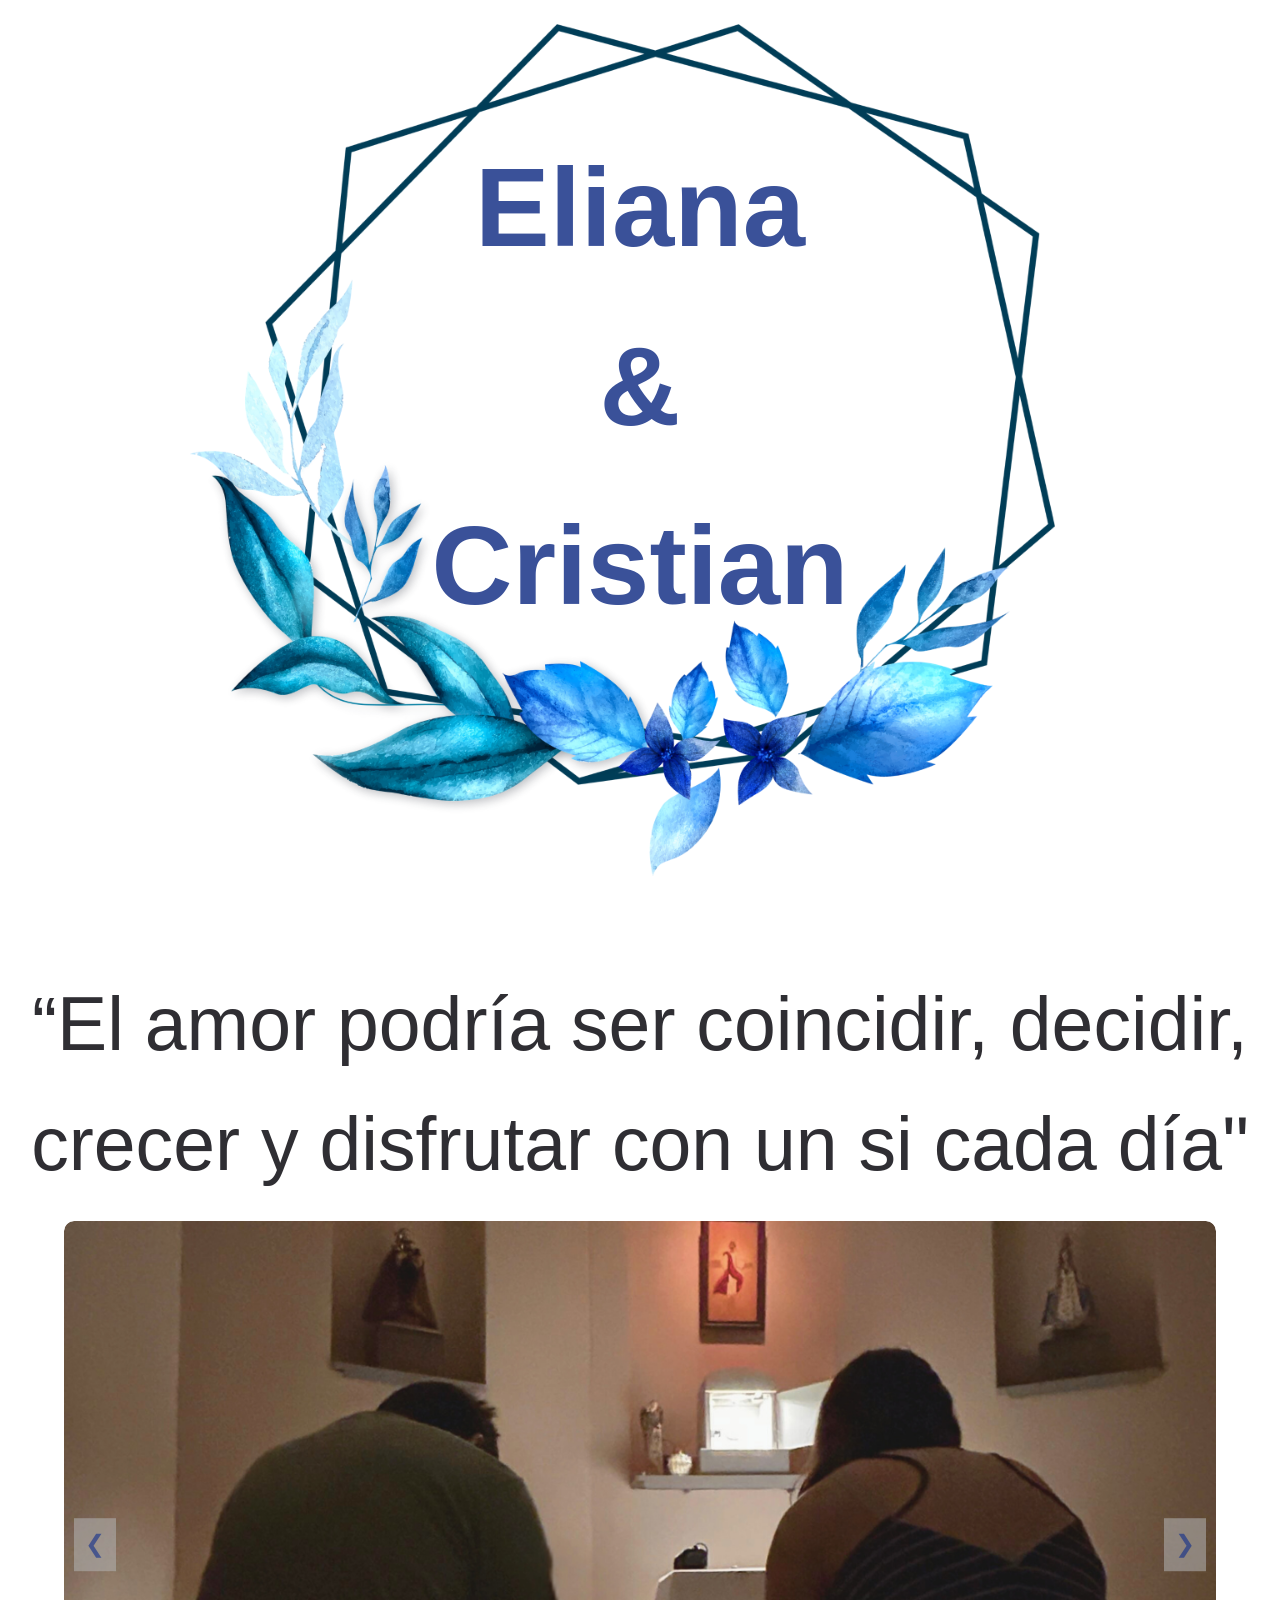
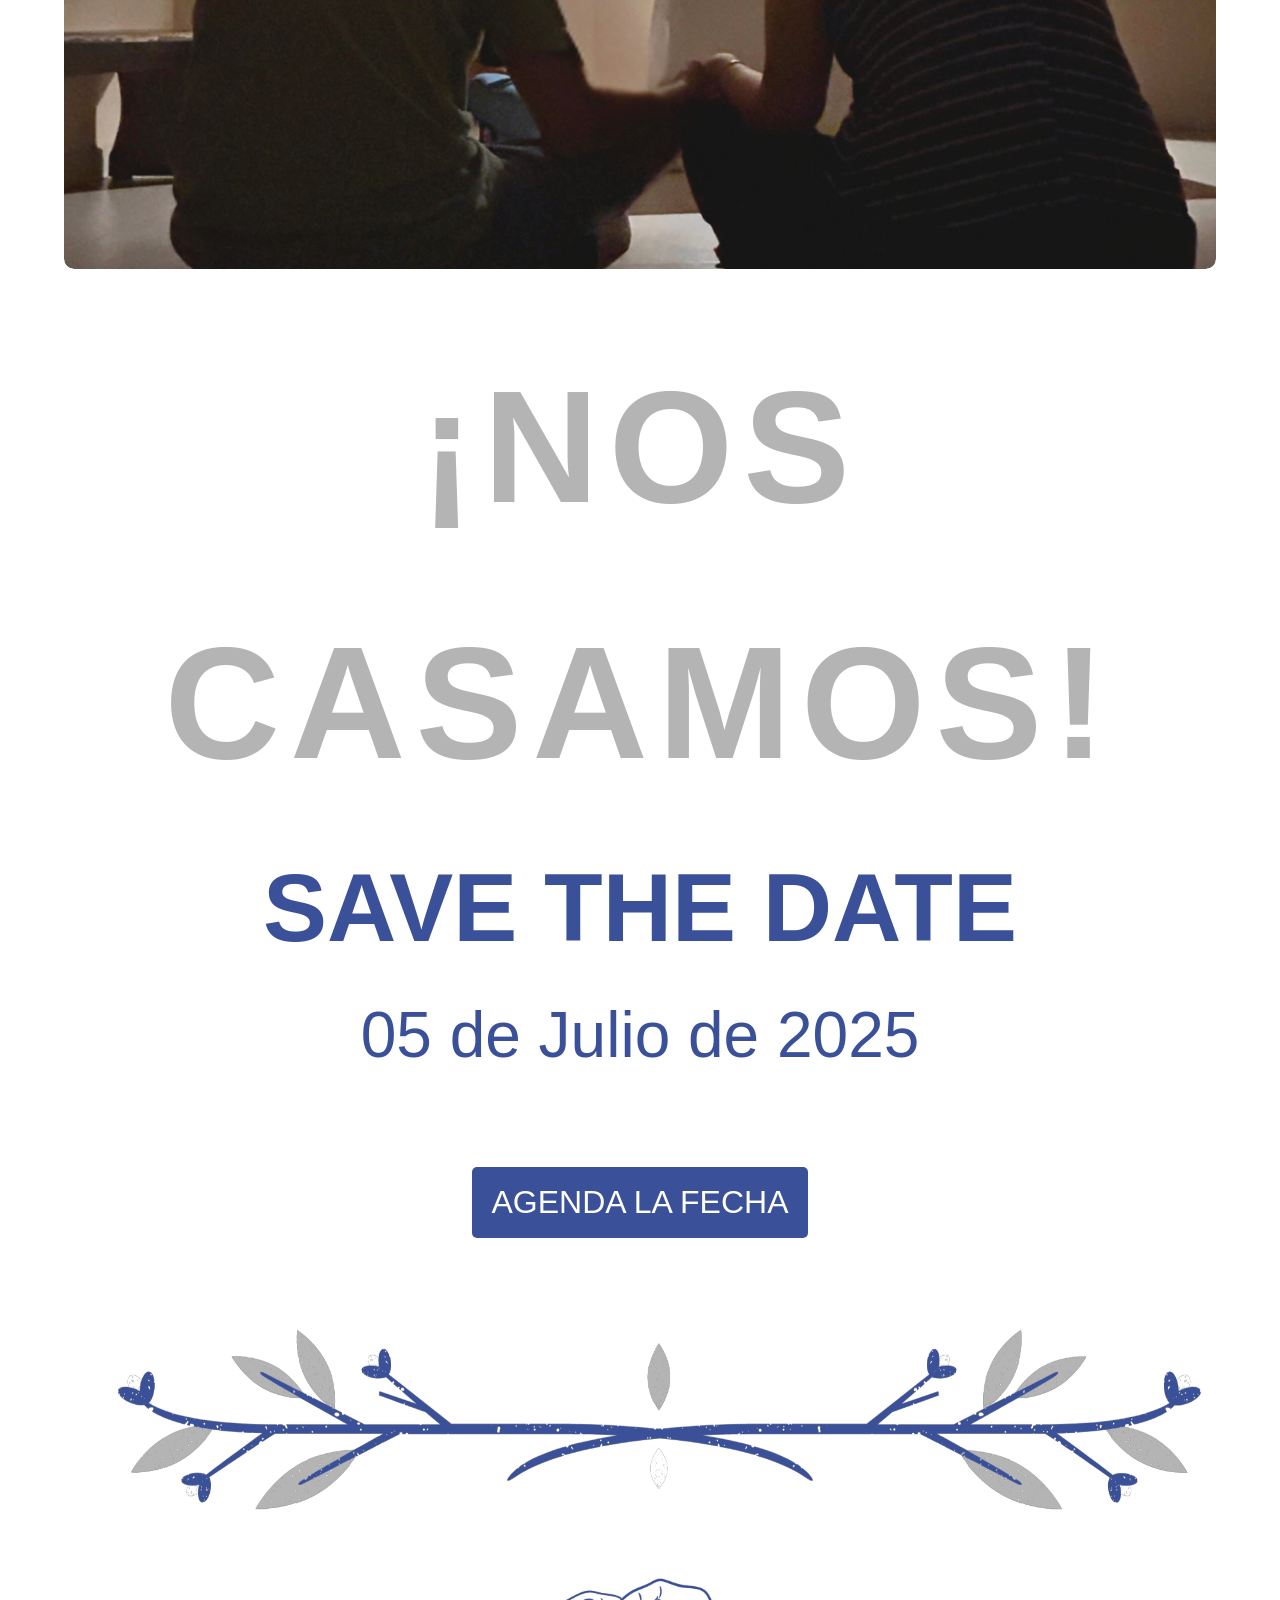
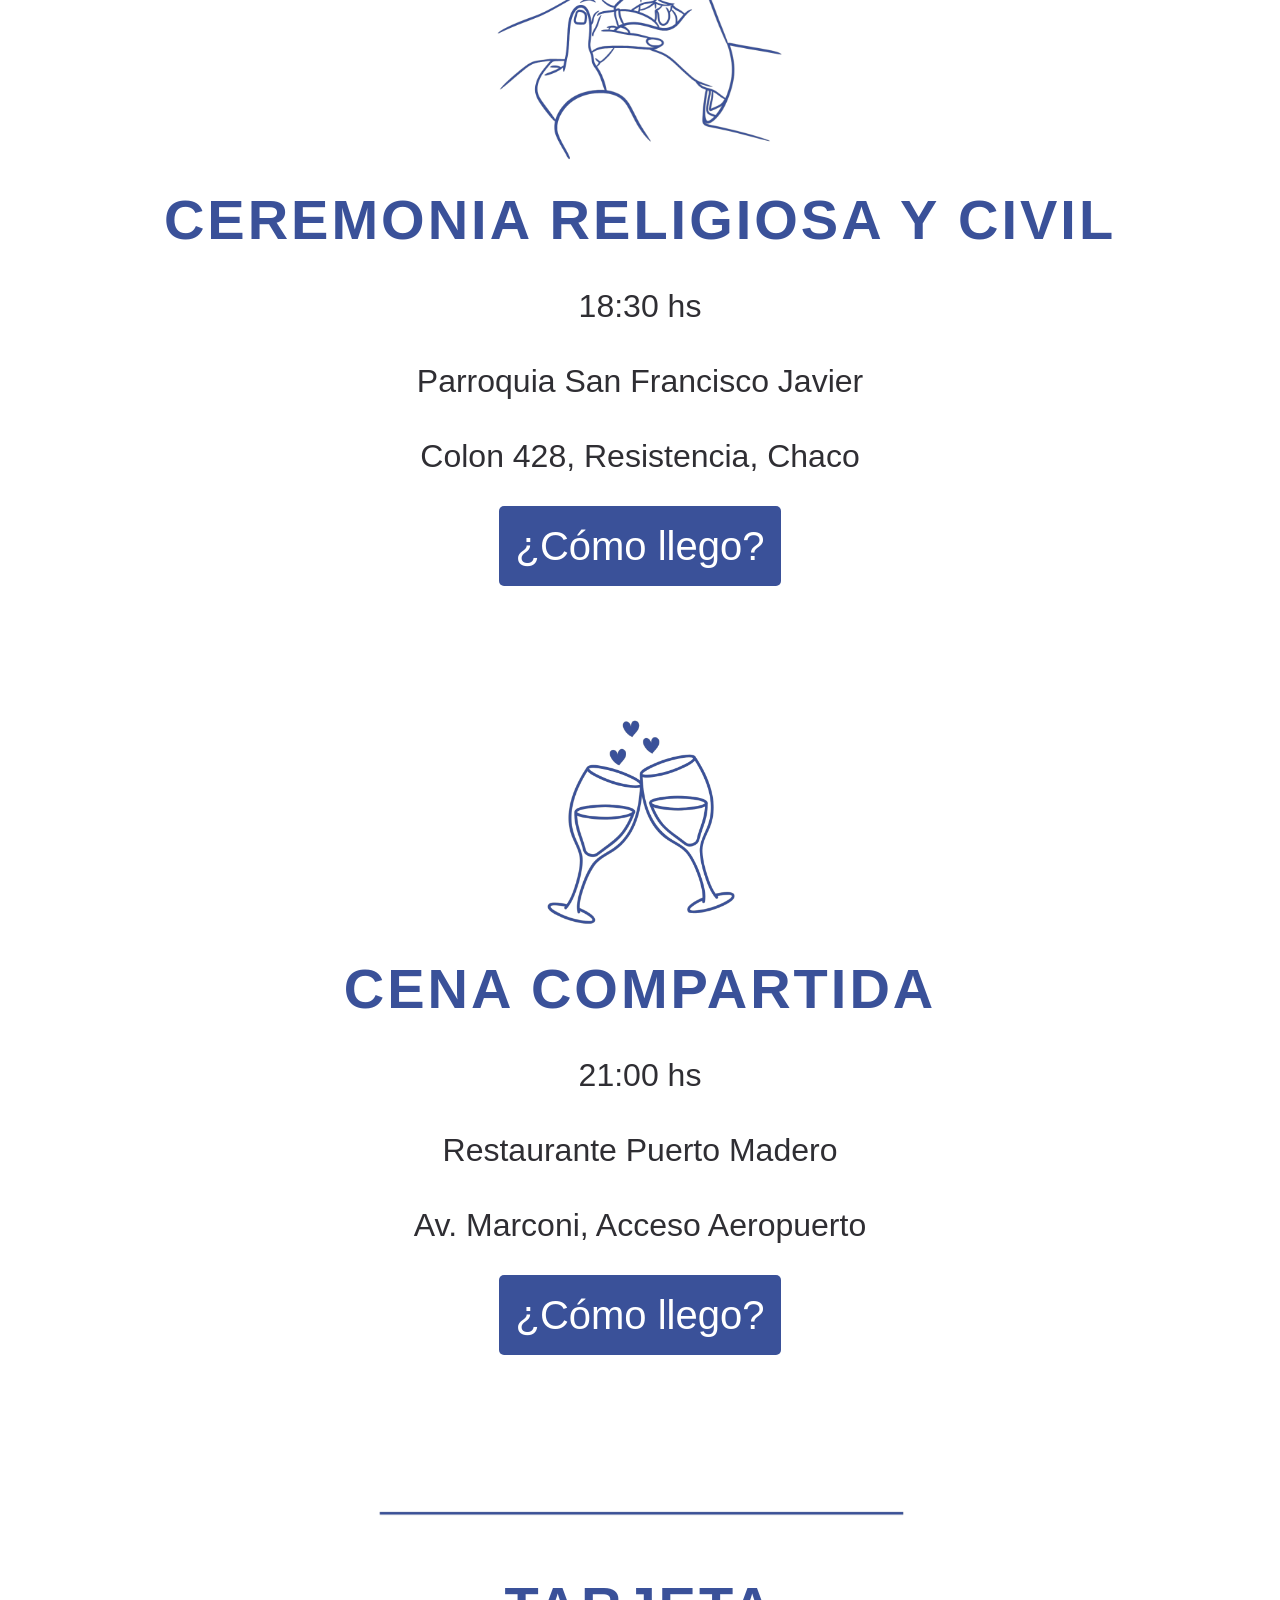
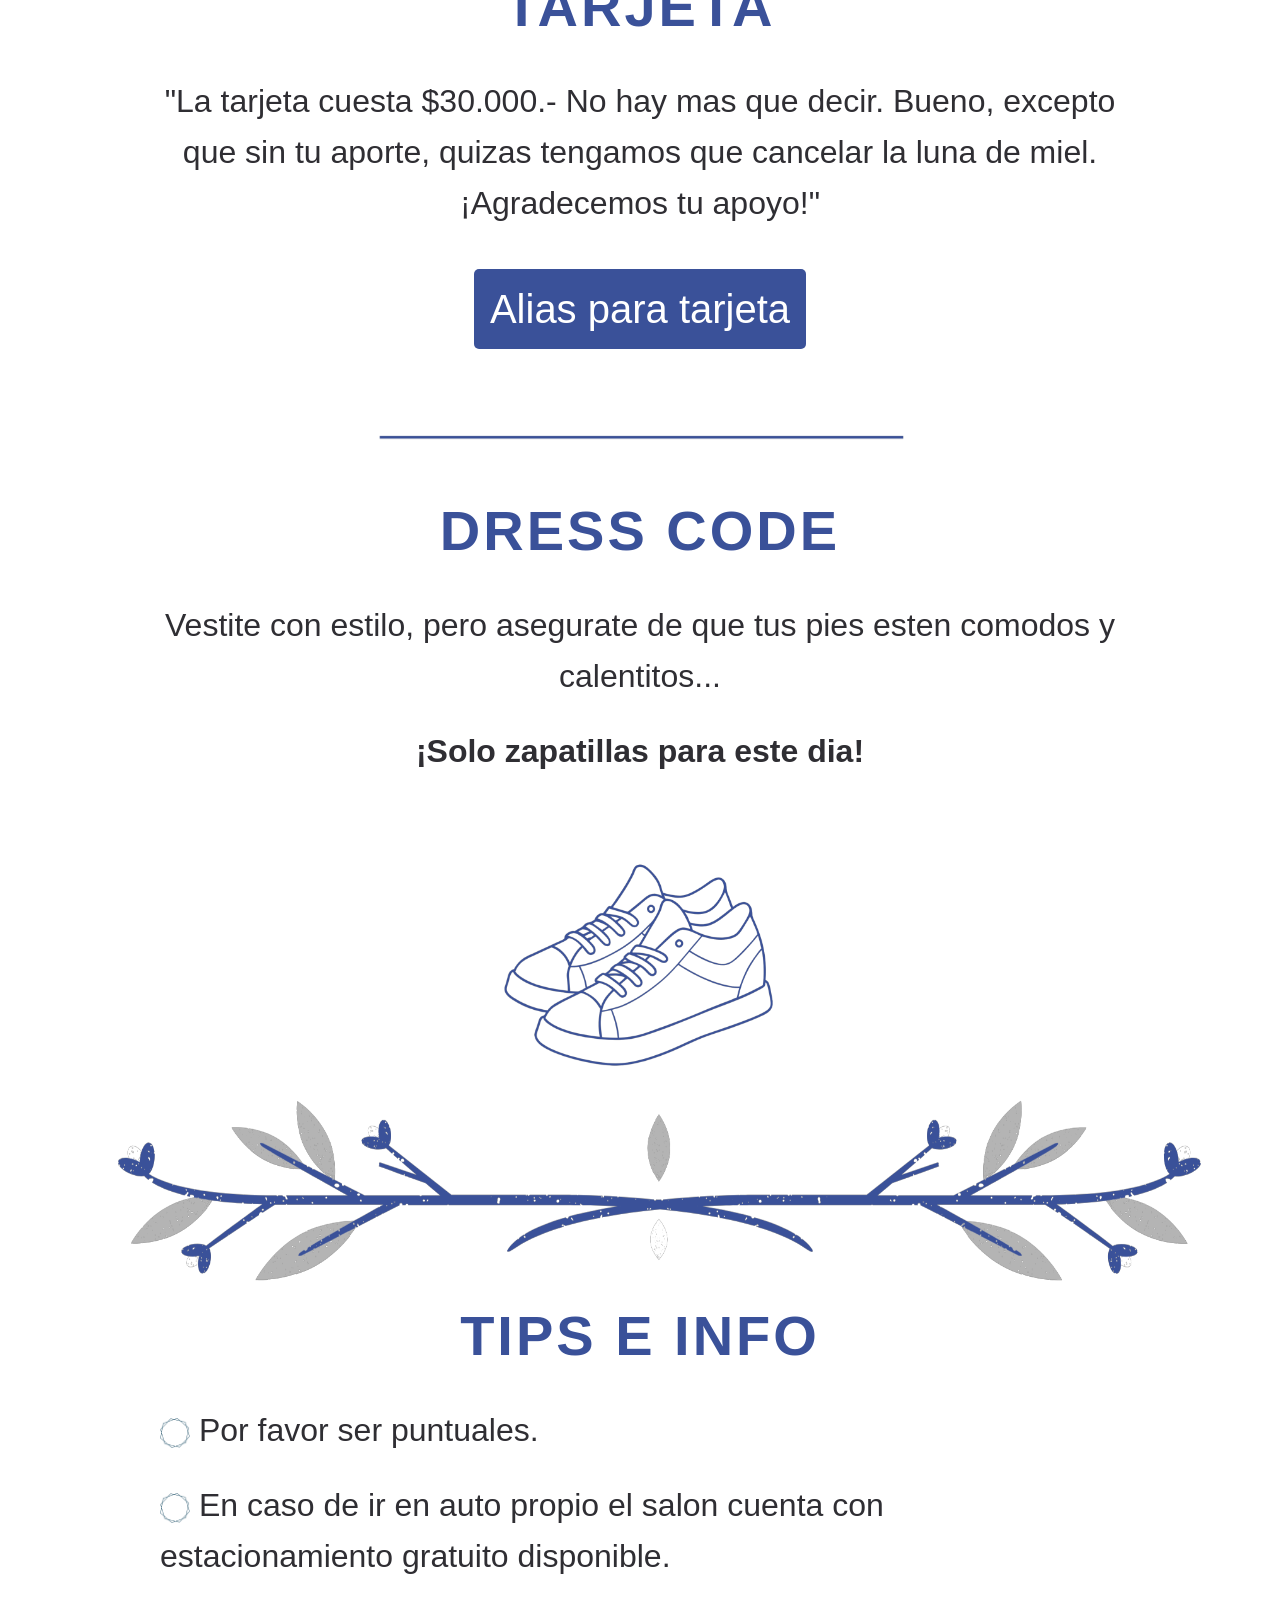
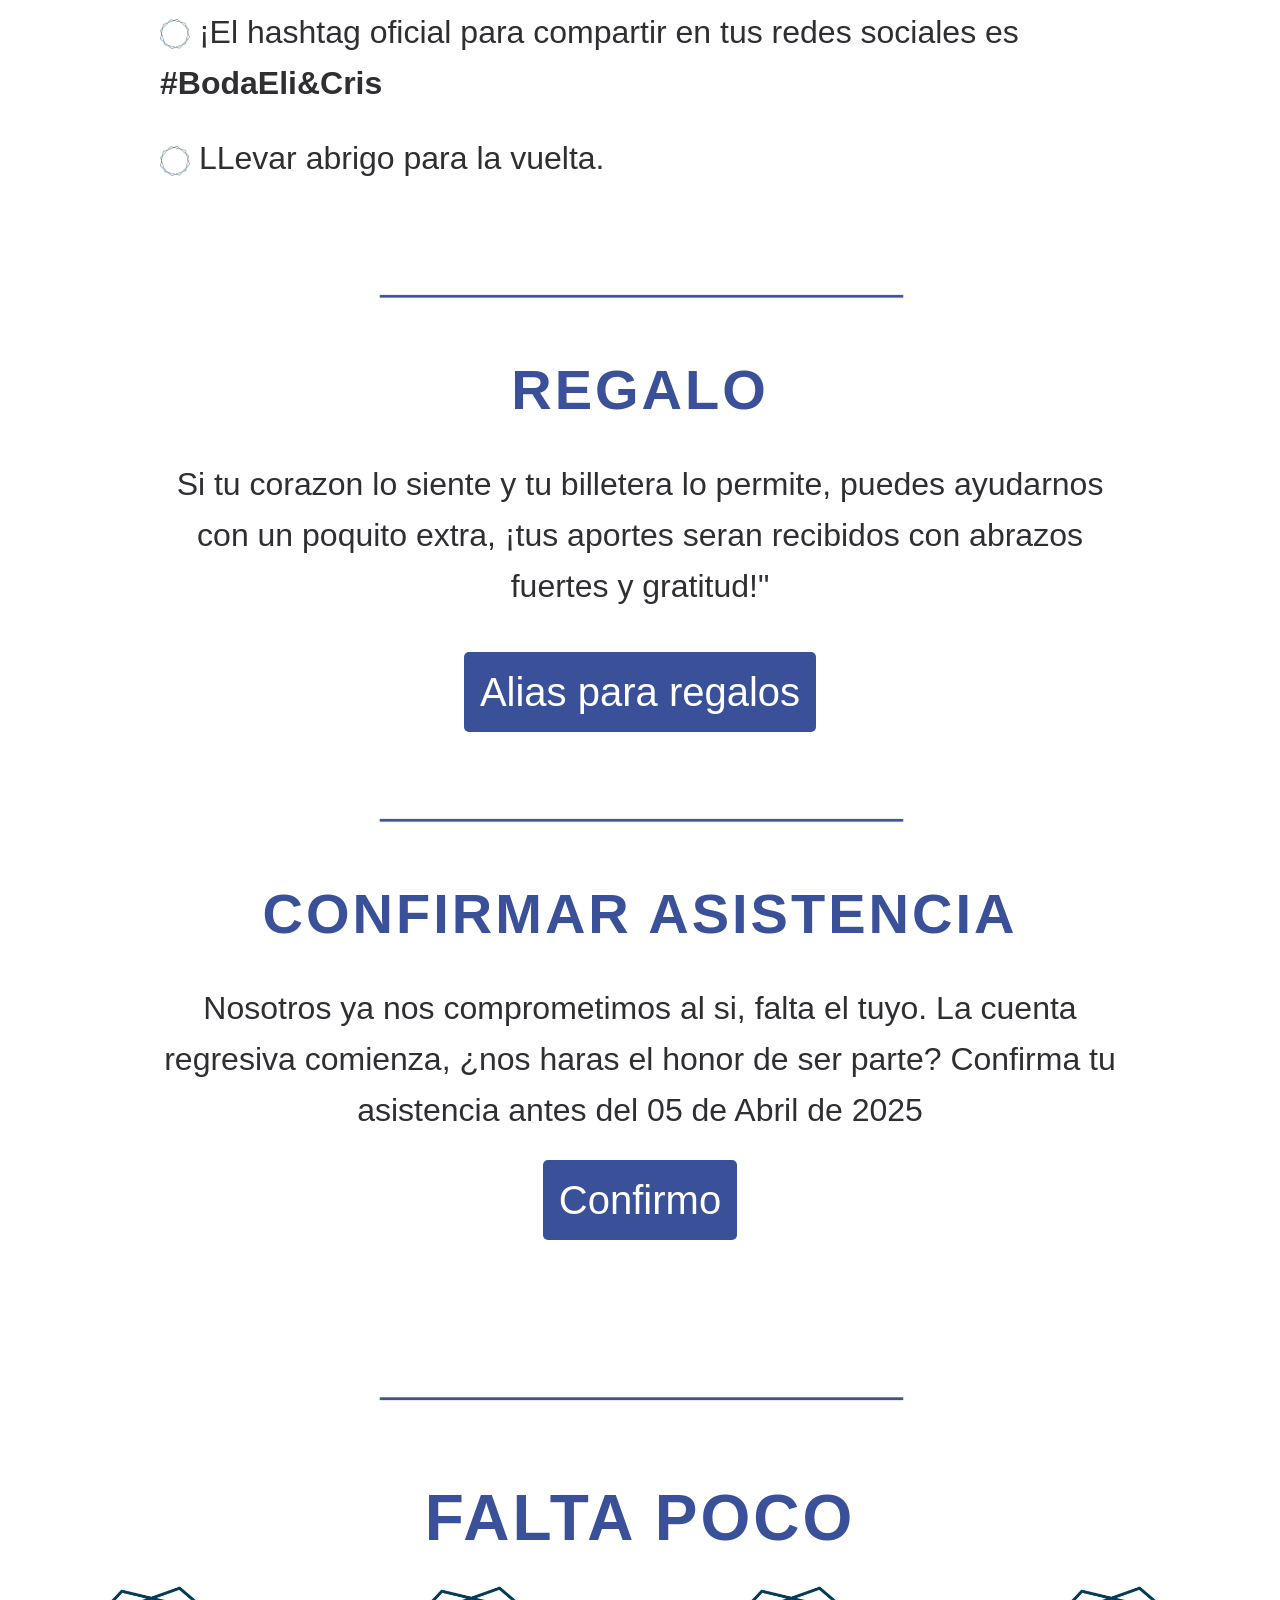
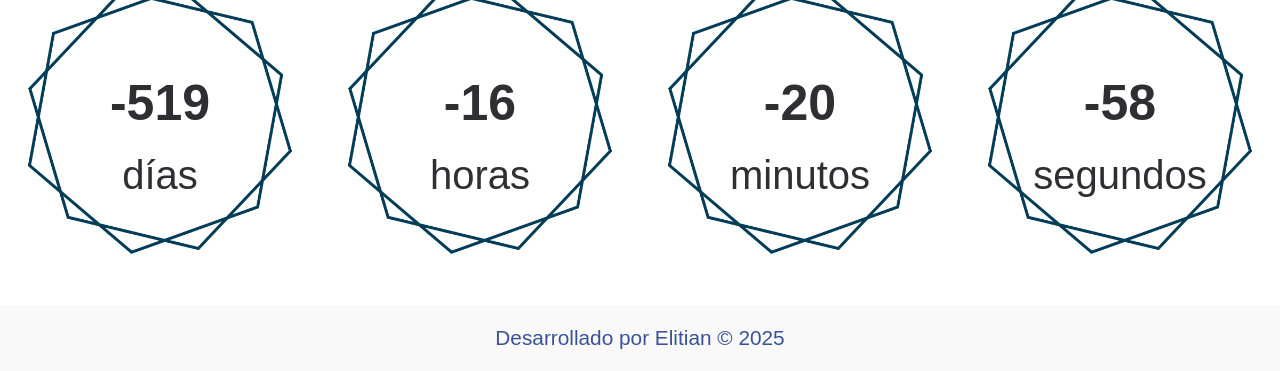
==== commit 3c7c2058: "mejoras funcinalidad carrusel" ====
--- a/index.html
+++ b/index.html
@@ -17,7 +17,7 @@
         <p>“El amor podría ser coincidir, decidir, crecer y disfrutar con un si cada día"</p>
     </section>
 
-    <section class="section-carousel">
+    <!-- <section class="section-carousel">
         <div class="carousel">
             <button class="carousel-btn prev" onclick="changeSlide(-1)">&#10094;</button>
             <div class="carousel-slides">
@@ -28,6 +28,22 @@
                 <img src="images/nuestras_fotos/5.png" alt="foto_5_Eli&Cris" class="carousel-image" loading="lazy">
                 <img src="images/nuestras_fotos/6.png" alt="foto_6_Eli&Cris" class="carousel-image" loading="lazy">
                 <img src="images/nuestras_fotos/7.png" alt="foto_7_Eli&Cris" class="carousel-image" loading="lazy">
+            </div>
+            <button class="carousel-btn next" onclick="changeSlide(1)">&#10095;</button>
+        </div>
+    </section> -->
+
+    <section class="section-carousel">
+        <div class="carousel">
+            <button class="carousel-btn prev" onclick="changeSlide(-1)">&#10094;</button>
+            <div class="carousel-slides">
+                <div class="carousel-slide"><img src="images/nuestras_fotos/1.png" alt="foto_1_Eli&Cris" class="carousel-image" loading="lazy"></div>
+                <div class="carousel-slide"><img src="images/nuestras_fotos/2.png" alt="foto_2_Eli&Cris" class="carousel-image" loading="lazy"></div>
+                <div class="carousel-slide"><img src="images/nuestras_fotos/3.png" alt="foto_3_Eli&Cris" class="carousel-image" loading="lazy"></div>
+                <div class="carousel-slide"><img src="images/nuestras_fotos/4.png" alt="foto_4_Eli&Cris" class="carousel-image" loading="lazy"></div>
+                <div class="carousel-slide"><img src="images/nuestras_fotos/5.png" alt="foto_5_Eli&Cris" class="carousel-image" loading="lazy"></div>
+                <div class="carousel-slide"><img src="images/nuestras_fotos/6.png" alt="foto_6_Eli&Cris" class="carousel-image" loading="lazy"></div>
+                <div class="carousel-slide"><img src="images/nuestras_fotos/7.png" alt="foto_7_Eli&Cris" class="carousel-image" loading="lazy"></div>
             </div>
             <button class="carousel-btn next" onclick="changeSlide(1)">&#10095;</button>
         </div>
--- a/styles.css
+++ b/styles.css
@@ -18,7 +18,6 @@
     color: #3a5199;
     line-height: 1.6;
     position: relative;
-    background-color: #fff;
     margin: 0;
 }
 
@@ -77,7 +76,7 @@
 .titulo-principal {
     font-family: 'Outright', sans-serif;
     color: #3a5199;
-    font-size: 4.7rem;
+    font-size: 7rem;
     text-align: center;
     margin: 0;
     position: absolute;
@@ -105,7 +104,7 @@
     display: inline-block;
     margin-top: 50px;
     padding: 0;
-    width: 500px;
+    width: 600px;
     height: auto;
 }
 
@@ -117,17 +116,6 @@
     height: 230px;
 }
 
-.section h2 {
-    font-family: 'Lovan', sans-serif;
-    font-size: 3.5rem;
-    margin-bottom: 1rem;
-}
-
-.section p {
-    margin-bottom: 1.5rem;
-    font-size: 1.8rem;
-}
-
 
 /**************/
 /****FRASE*****/
@@ -154,7 +142,7 @@
 /**************/
 
 
-.section-carousel {
+/* .section-carousel {
     text-align: center;
     margin: 0 100px 50px; 
     max-width: 100%;
@@ -166,29 +154,33 @@
     display: flex;
     align-items: center;
     overflow: hidden;
-    
+    width: 100%;
 }
 
 .carousel-slides {
     display: flex;
     transition: transform 0.5s ease-in-out;
+    border-radius: 10px;
+    width: 100%;
 }
 
 .carousel-image {
     width: 100%;
     height: 100%;
+    object-fit: cover;
     border-radius: 10px;
 }
+
 
 .carousel-btn {
     position: absolute;
     top: 50%;
     transform: translateY(-50%);
-    background-color: rgba(0, 0, 0, 0.5);
+    background-color: rgba(180, 180, 180, 0.3);
     color: white;
     border: none;
     font-size: 2rem;
-    padding: 0.5rem 1rem;
+    padding: 0.8rem 0.7rem;
     cursor: pointer;
     z-index: 10;
 }
@@ -199,8 +191,89 @@
 
 .carousel-btn.next {
     right: 10px;
-}
-
+} */
+
+
+.section-carousel {
+    text-align: center;
+    margin: 0 auto 50px;
+    max-width: 90%;
+    max-height: 100vh;
+    overflow: hidden;
+    border-radius: 10px;
+}
+
+.carousel {
+    position: relative;
+    display: flex;
+    align-items: center;
+    overflow: hidden;
+    justify-content: center;
+    width: 100%;
+}
+
+.carousel-slides {
+    display: flex;
+    width: 100%;
+    transition: transform 0.5s ease-in-out;
+}
+
+.carousel-slide {
+    min-width: 100%; /* Garantiza que cada imagen ocupe el 100% del slide */
+    display: flex;
+    justify-content: center;
+    align-items: center;
+    border-radius: 10px;
+
+}
+
+.carousel-image {
+    width: 100%;
+    height: auto;
+    border-radius: 10px;
+}
+
+/* .carousel-btn {
+    position: absolute;
+    top: 50%;
+    transform: translateY(-50%);
+    background-color: rgba(180, 180, 180, 0.7);
+    color: white;
+    border: none;
+    padding: 10px;
+    cursor: pointer;
+    font-size: 20px;
+} */
+
+.carousel-btn {
+    position: absolute;
+    top: 50%;
+    transform: translateY(-50%);
+    background-color: rgba(180, 180, 180, 0.7);
+    color: #3a5199;
+    border: none;
+    padding: 0.8rem 0.7rem;
+    cursor: pointer;
+    font-size: 24px;
+    z-index: 10; /* Se mantiene por encima de las imágenes */
+    display: flex;
+    align-items: center;
+    justify-content: center;
+    opacity: 0.8; /* Botones visibles pero no molestos */
+    transition: opacity 0.1s ease-in-out;
+}
+
+.carousel-btn:hover {
+    opacity: 1; /* Se hacen más visibles al pasar el mouse */
+}
+
+.prev {
+    left: 10px;
+}
+
+.next {
+    right: 10px;
+}
 
 /**************/
 /******DATE****/
@@ -427,7 +500,7 @@
     bottom: 0;
     left: 0;
     max-width: 100%;
-    max-height: 90vh;
+    max-height: 100vh;
     background: rgba(180, 180, 180, 0.8);
     display: flex;
     justify-content: center;
@@ -454,7 +527,7 @@
     position: absolute;
     top: 0;
     right: 10px;
-    font-size: 2.5rem;
+    font-size: 3rem;
     color: #3a5199;
     cursor: pointer;
     background: #3a5199;
@@ -669,6 +742,13 @@
         font-size: 1rem;
     }
 
+    .overlay img {
+        max-width: 80%;
+        height: auto;
+        border-radius: 10px;
+        box-shadow: 0 0 20px rgba(58, 81, 153, 0.9);
+    }
+
     .hexagono-1 {
         display: inline;
         padding: 0;
@@ -722,5 +802,4 @@
         font-size: 0.8rem;
         padding: 5px;
     }
-
 }
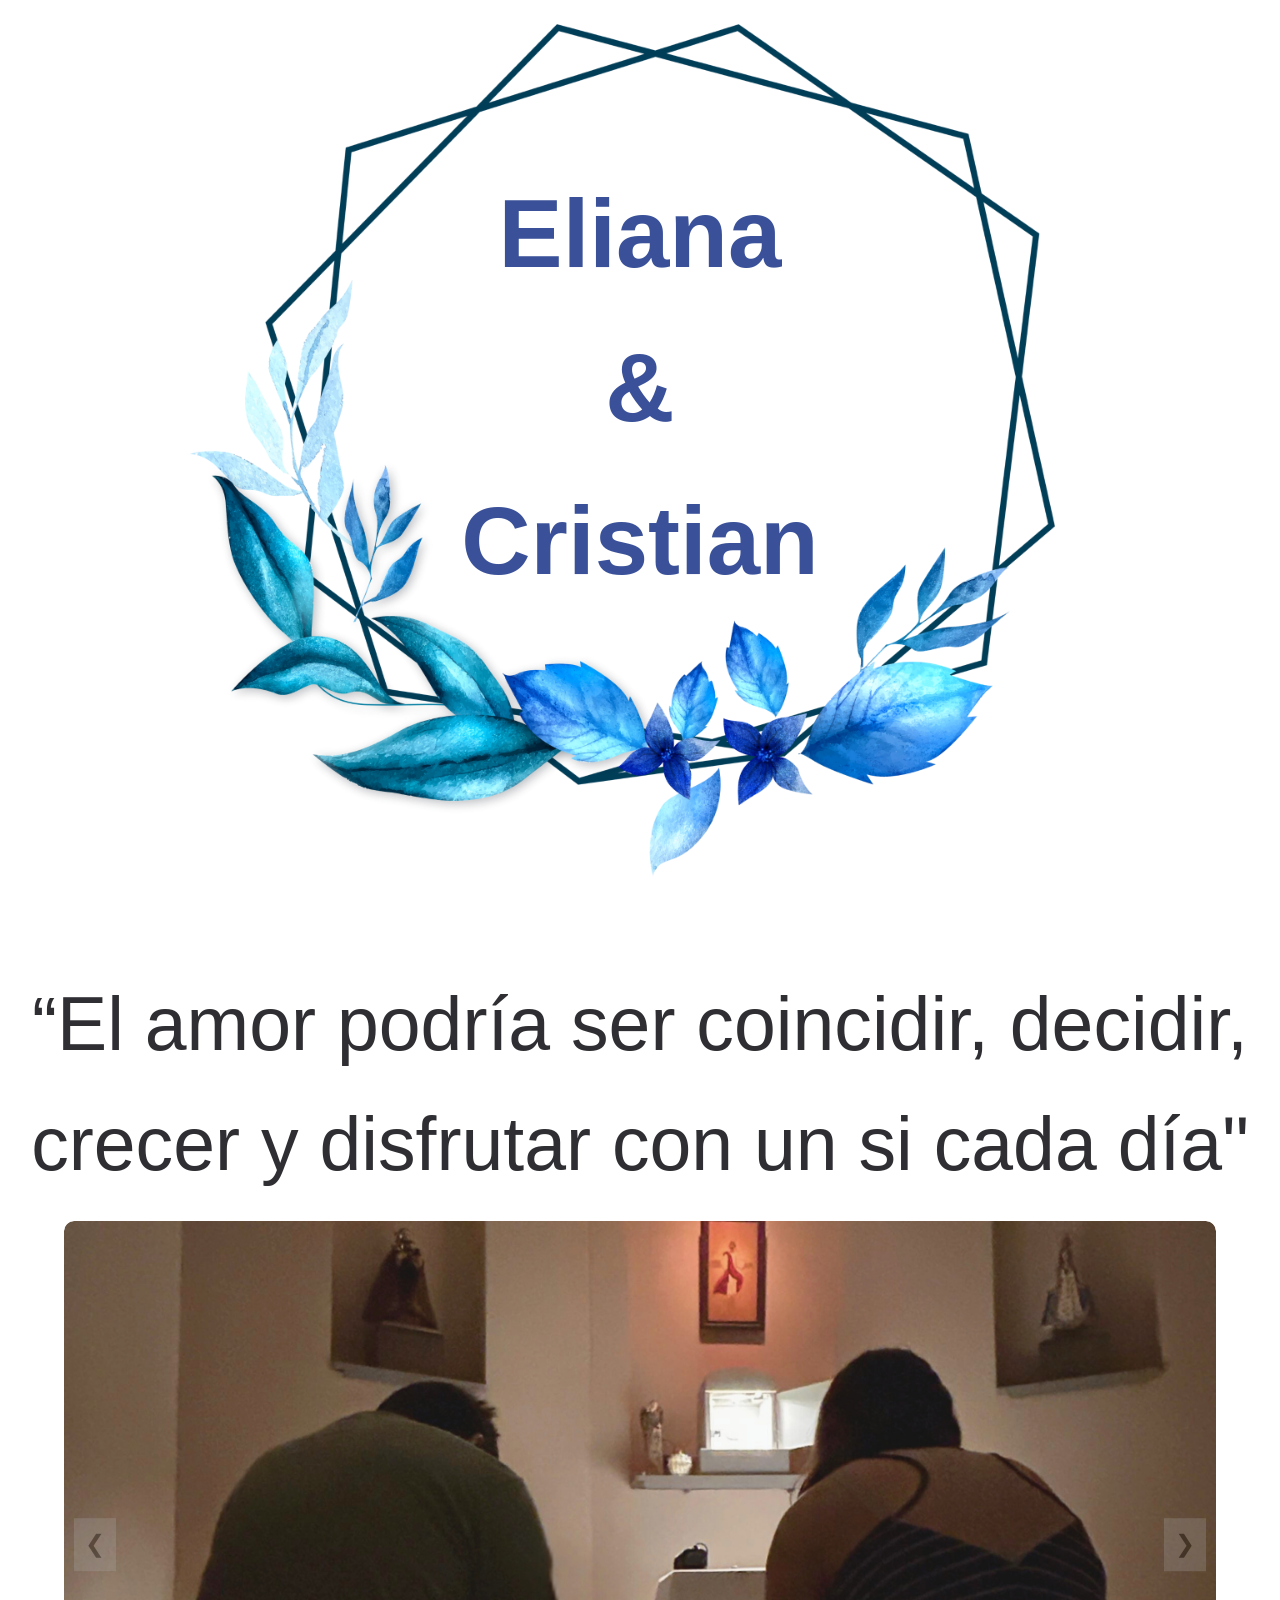
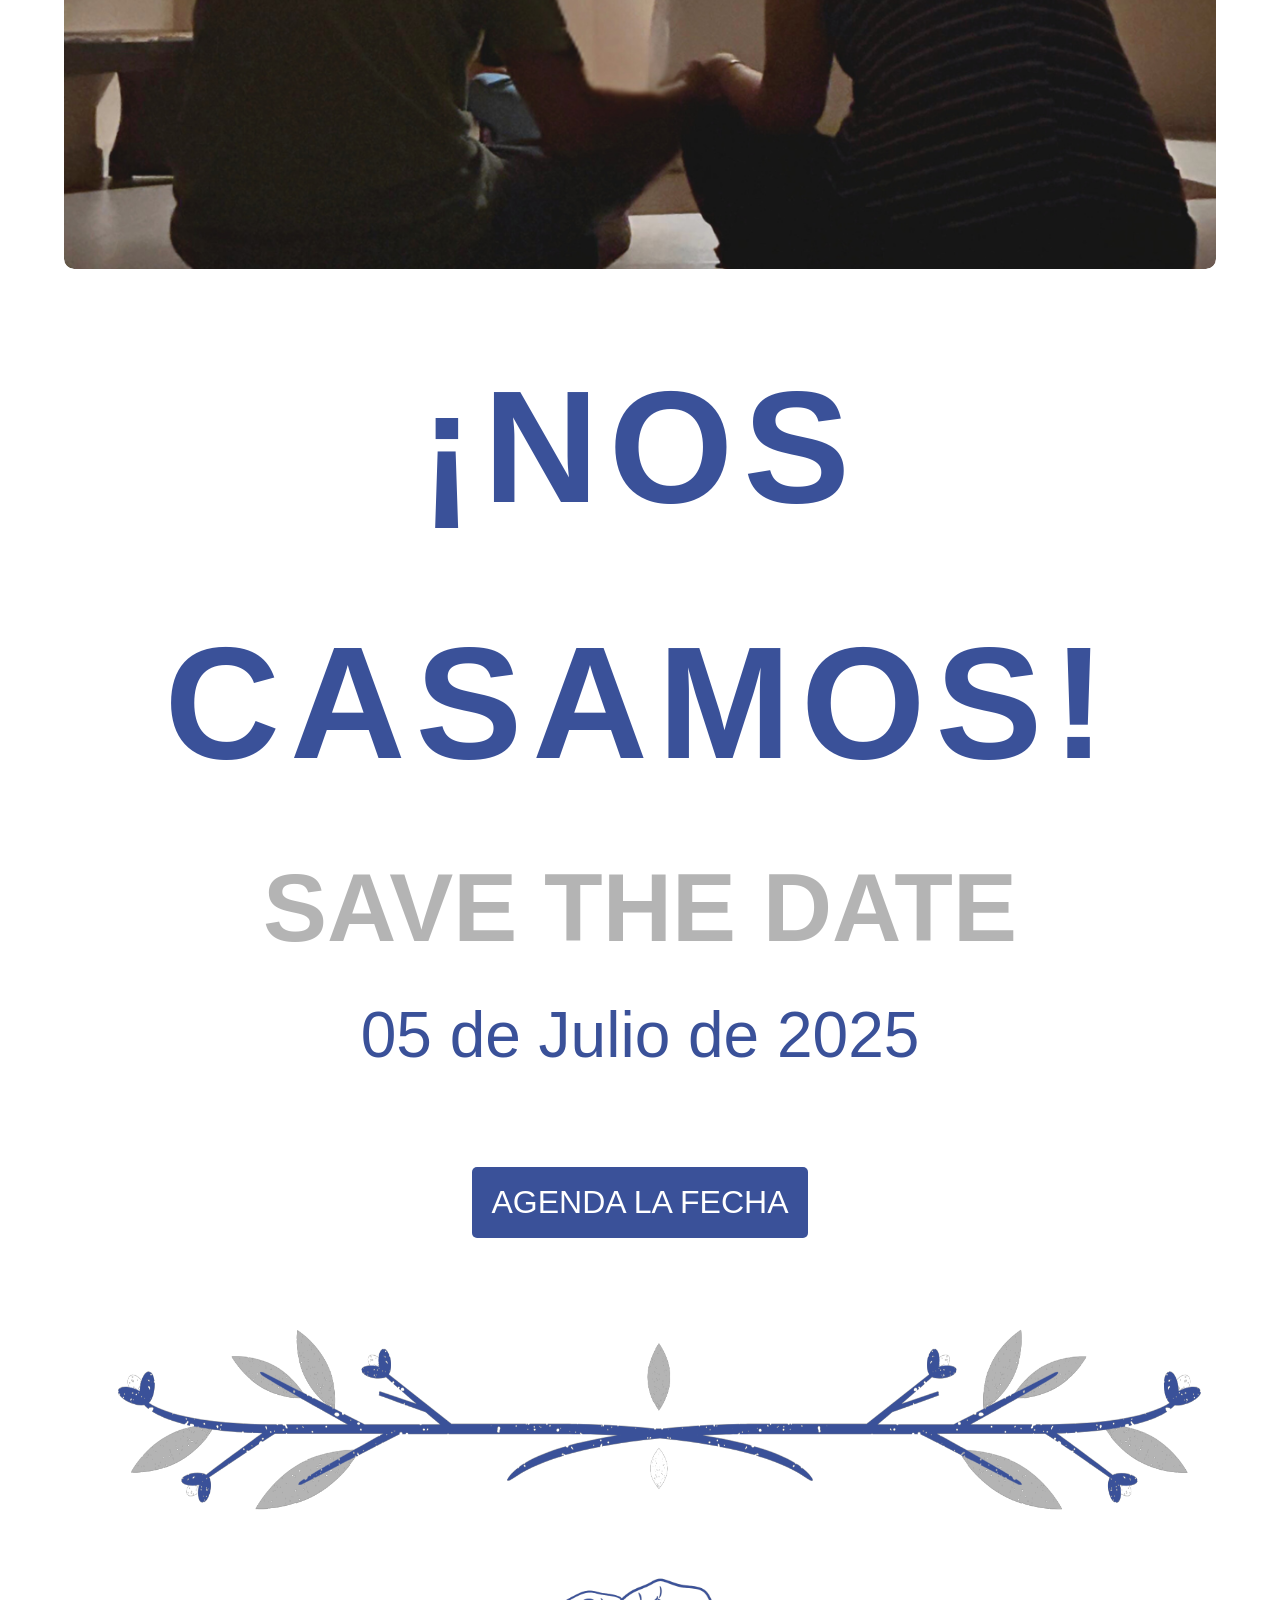
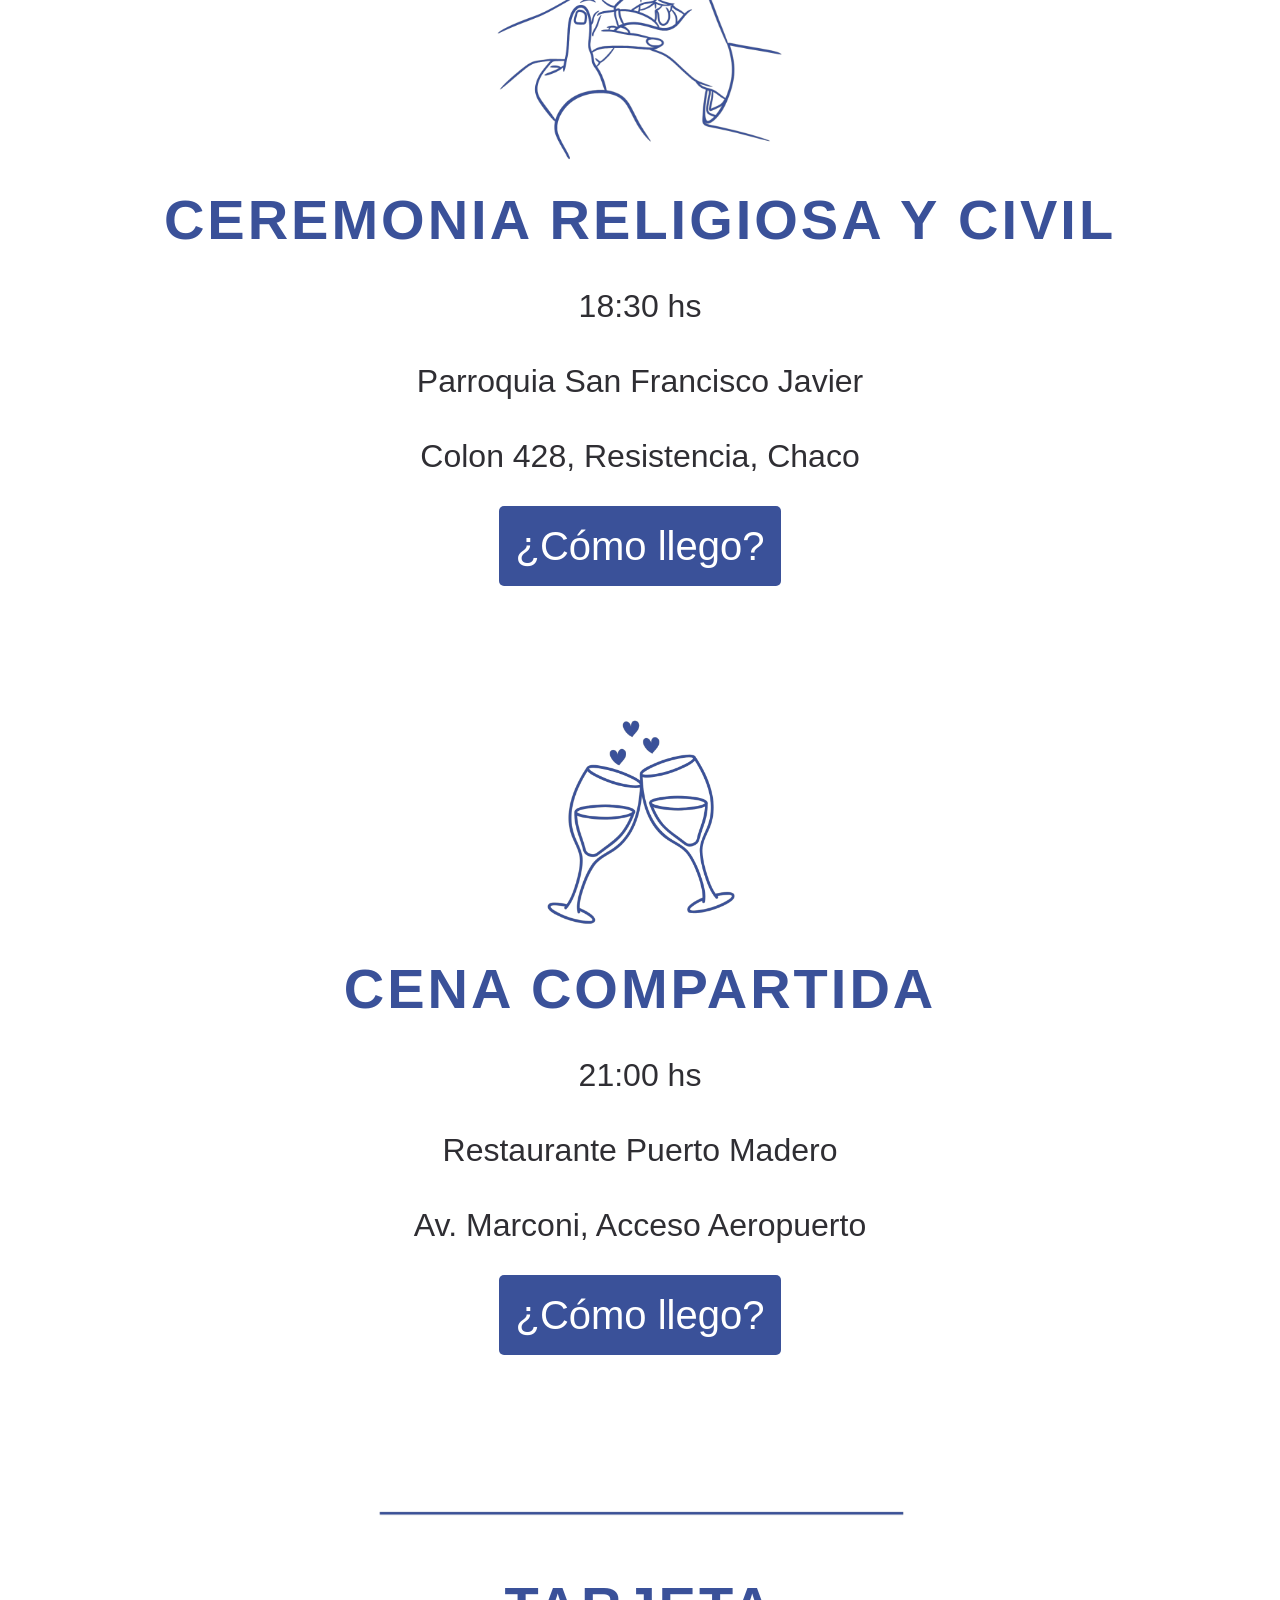
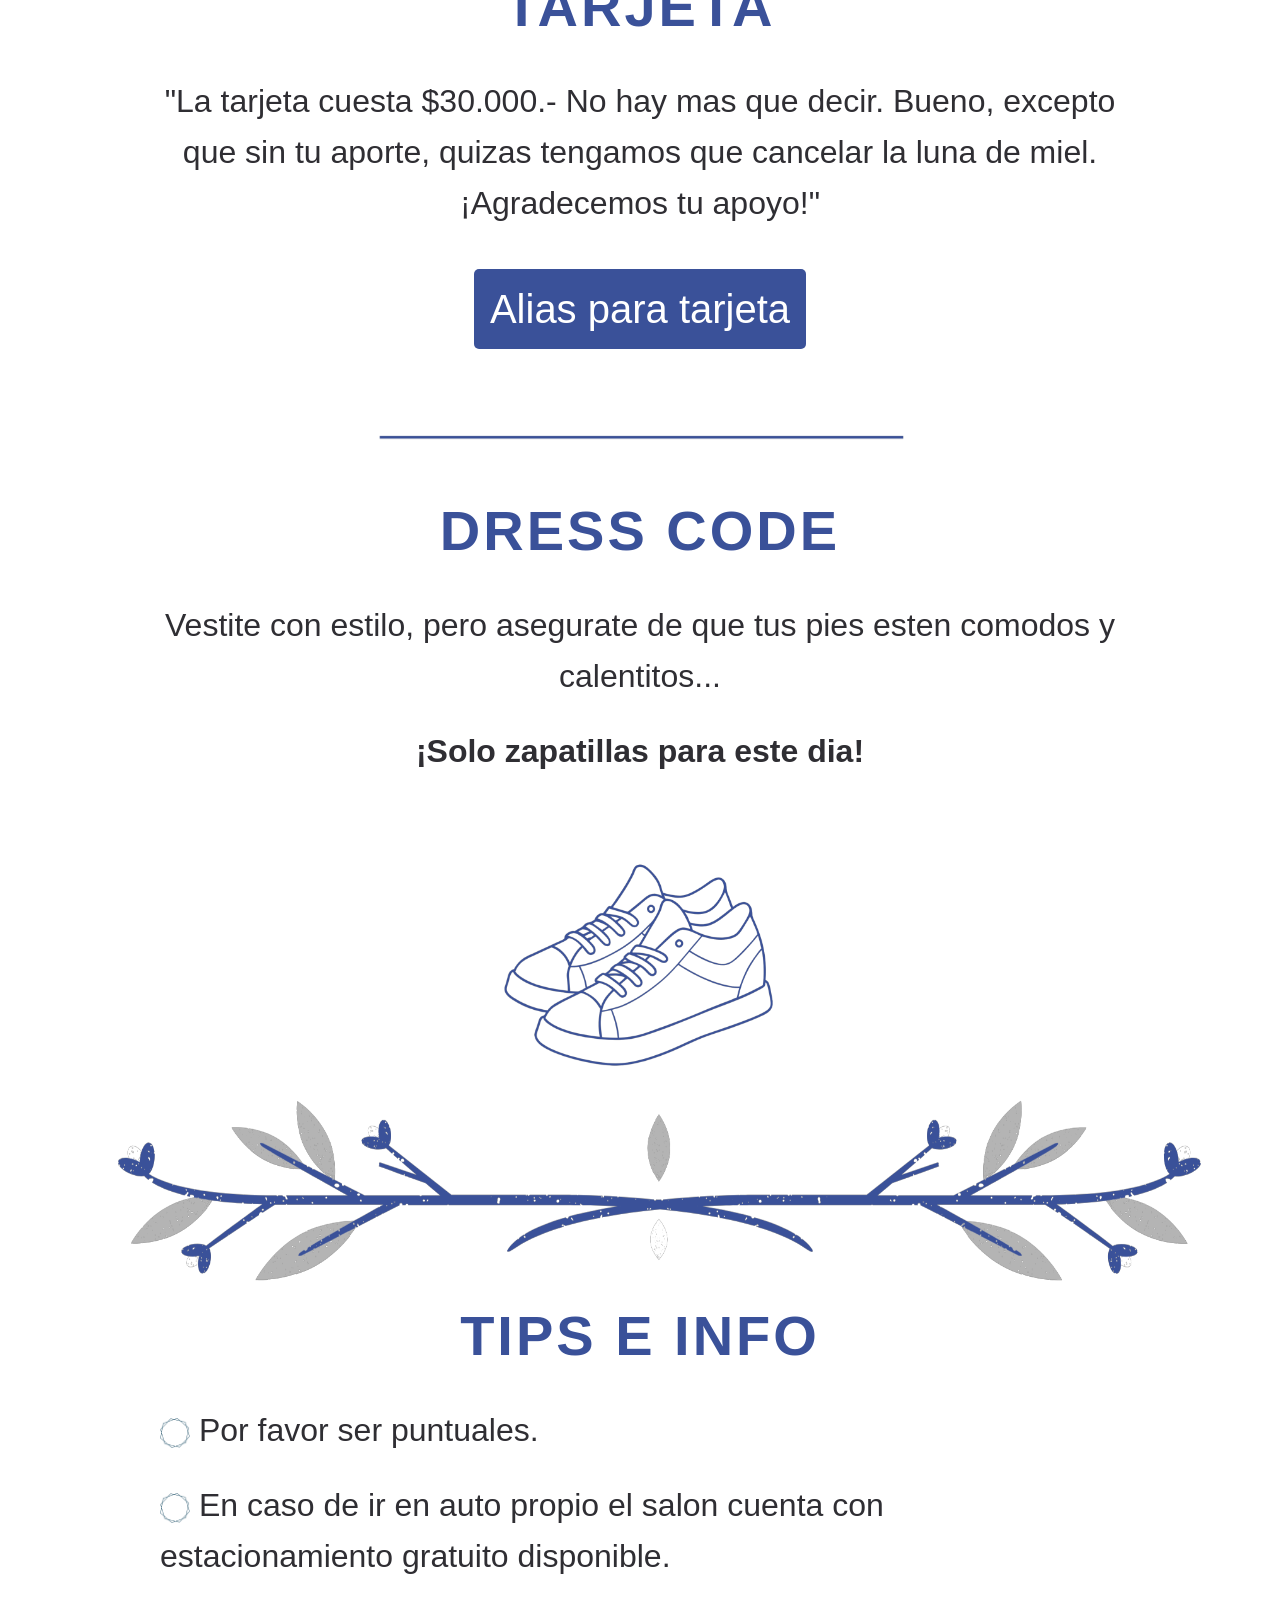
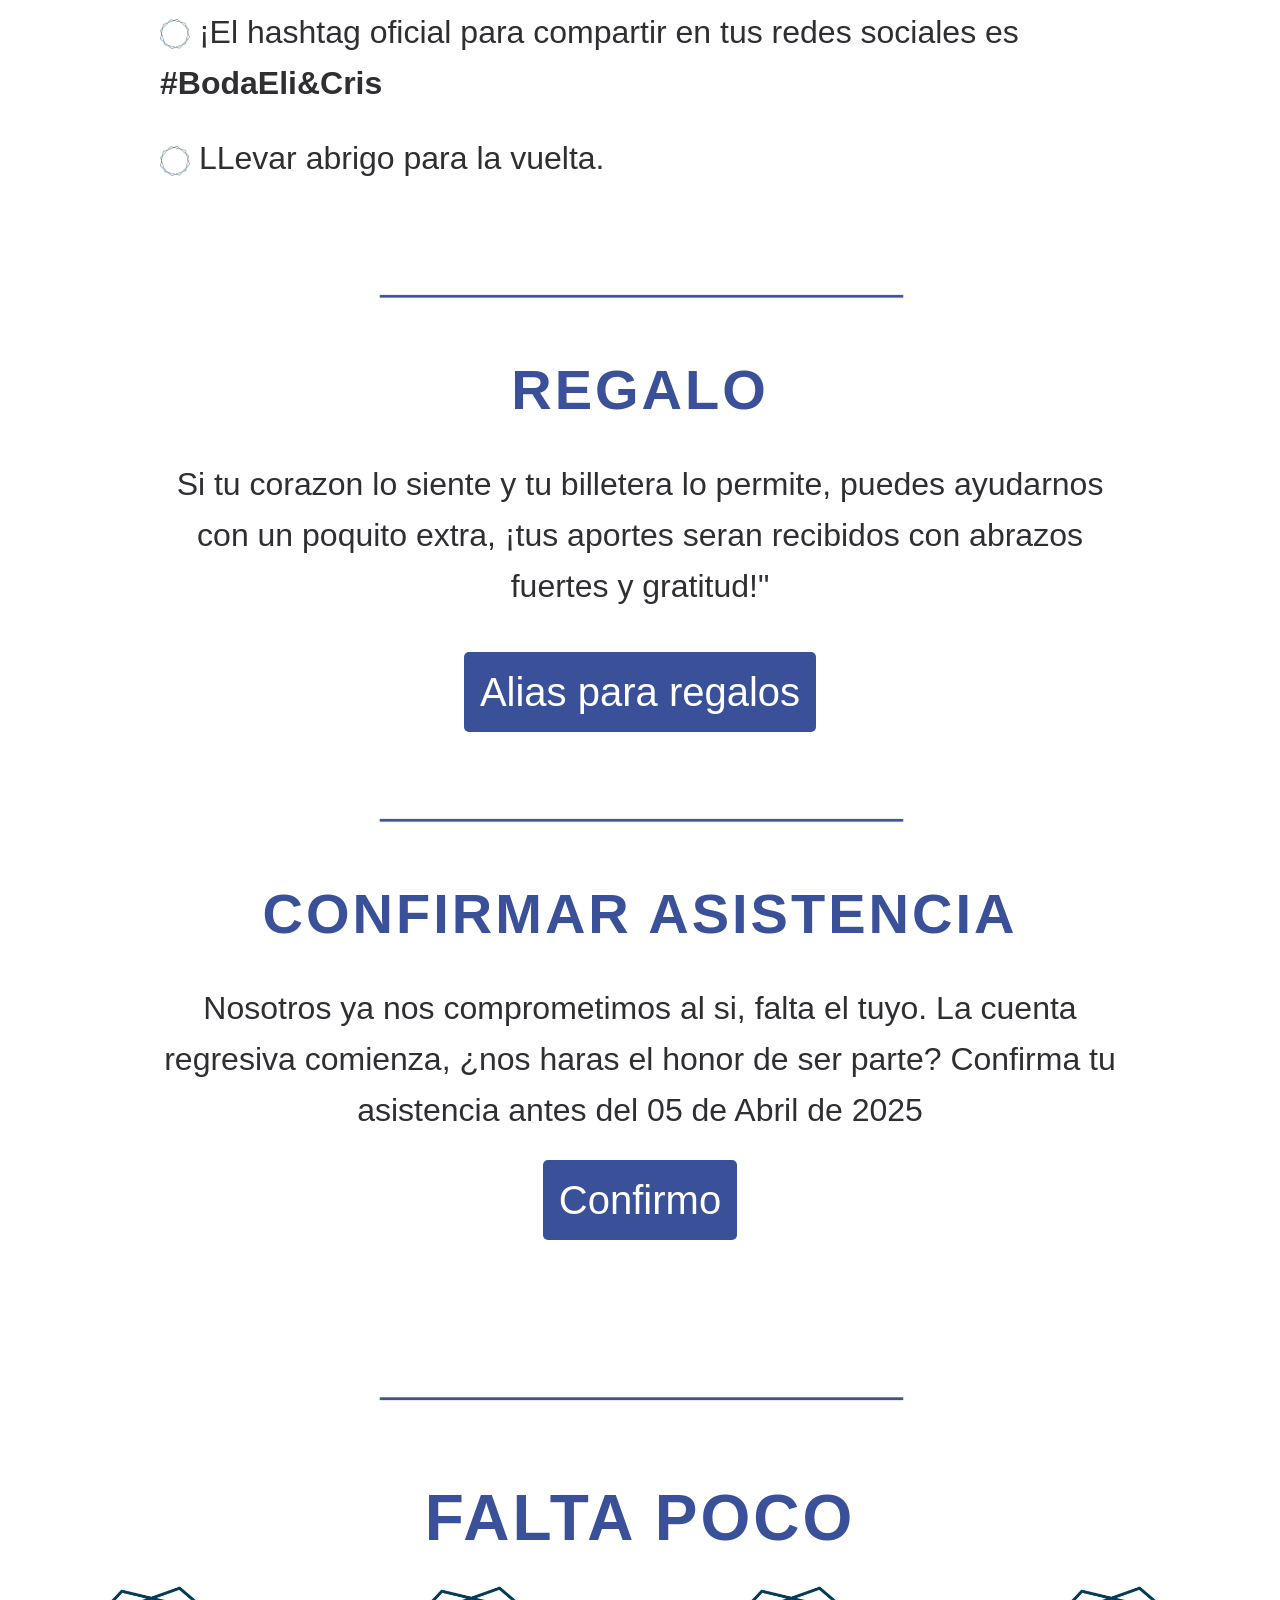
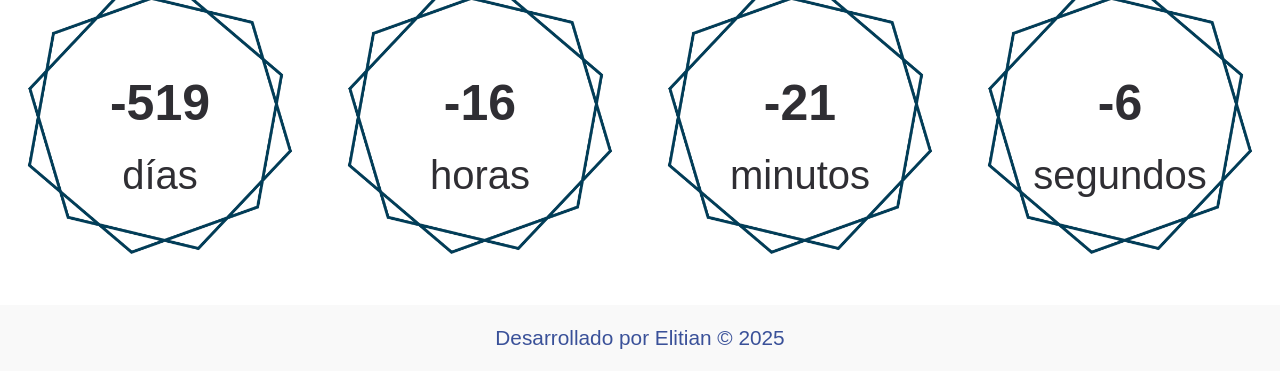
==== commit e4c6b75b: "link formulario" ====
--- a/index.html
+++ b/index.html
@@ -126,7 +126,7 @@
     <section class="section-confirmar">
         <h2>CONFIRMAR ASISTENCIA</h2>
         <p>Nosotros ya nos comprometimos al si, falta el tuyo. La cuenta regresiva comienza, ¿nos haras el honor de ser parte? Confirma tu asistencia antes del <span>05 de Abril de 2025</span></p>
-        <a class="button" href="https://forms.gle/ejemploFormulario" target="_blank">Confirmo</a>
+        <a class="button" href="https://forms.gle/nfhKmBGSuAmtqzgK9" target="_blank">Confirmo</a>
     </section>
 
     <img src="images/elementos/linea.png" alt="linea division" class="linea-2">
--- a/styles.css
+++ b/styles.css
@@ -76,7 +76,7 @@
 .titulo-principal {
     font-family: 'Outright', sans-serif;
     color: #3a5199;
-    font-size: 7rem;
+    font-size: 6rem;
     text-align: center;
     margin: 0;
     position: absolute;
@@ -249,8 +249,8 @@
     position: absolute;
     top: 50%;
     transform: translateY(-50%);
-    background-color: rgba(180, 180, 180, 0.7);
-    color: #3a5199;
+    background-color: rgba(180, 180, 180, 0.8);
+    /* color: #3a5199; */
     border: none;
     padding: 0.8rem 0.7rem;
     cursor: pointer;
@@ -259,7 +259,7 @@
     display: flex;
     align-items: center;
     justify-content: center;
-    opacity: 0.8; /* Botones visibles pero no molestos */
+    opacity: 0.3; /* Botones visibles pero no molestos */
     transition: opacity 0.1s ease-in-out;
 }
 
@@ -285,12 +285,13 @@
     font-size: 10rem;
     margin-top: 10px;
     letter-spacing: 10px;
+    color: #3a5199;
+}
+
+.section-date h2 {
+    font-family: 'Lovan', sans-serif;
+    font-size: 6rem;
     color: #b4b4b4;
-}
-
-.section-date h2 {
-    font-family: 'Lovan', sans-serif;
-    font-size: 6rem;
 }
 
 .section-date p {
@@ -625,17 +626,14 @@
 }
 
 @media only screen and (min-width: 320px) and (max-width: 550px) {
-    body {
-        font-size: 100%; /* Reduce ligeramente el tamaño del texto */
-    }
-
+    
     .hexagono {
         max-width: 80%; /* Reduce el tamaño del hexágono */
         max-height: 80vh; /* Ajusta la altura del hexágono */
     }
 
     .titulo-principal {
-        font-size: 2rem; /* Reduce el tamaño del título */
+        font-size: 2.1rem; /* Reduce el tamaño del título */
         top: 43%; /* Centra verticalmente */
         left: 50%; /* Centra horizontalmente */
         transform: translate(-50%, -50%);
@@ -663,16 +661,18 @@
     }
 
     .section-date h1 {
-        font-size: 3rem;
+        font-size: 2.2rem;
         line-height: 1;
+        color: #3a5199;
     }
 
     .section-date h2 {
-        font-size: 2.9rem;
+        font-size: 2.7rem;
+        color: #2f2e33;
     }
 
     .section-date p {
-        font-size: 1.8rem;
+        font-size: 1.7rem;
         margin: 1rem auto;
     }
 
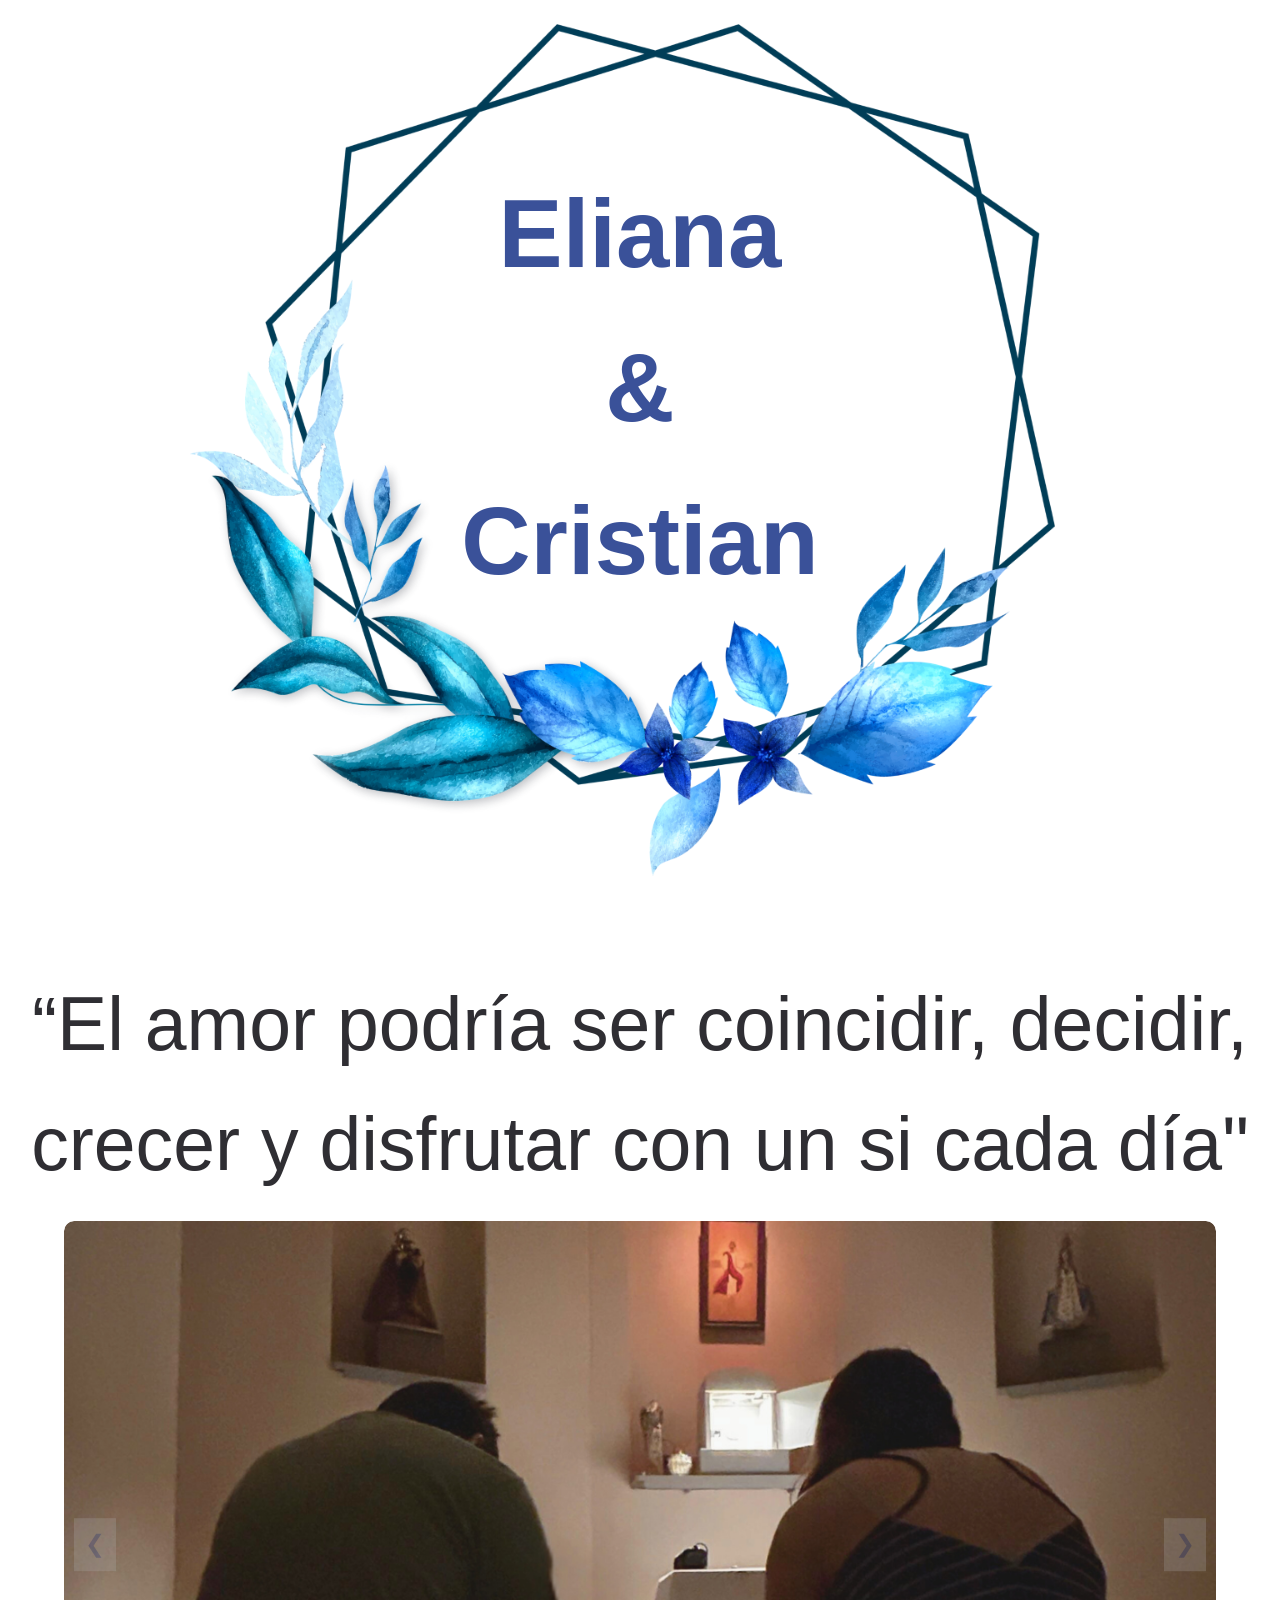
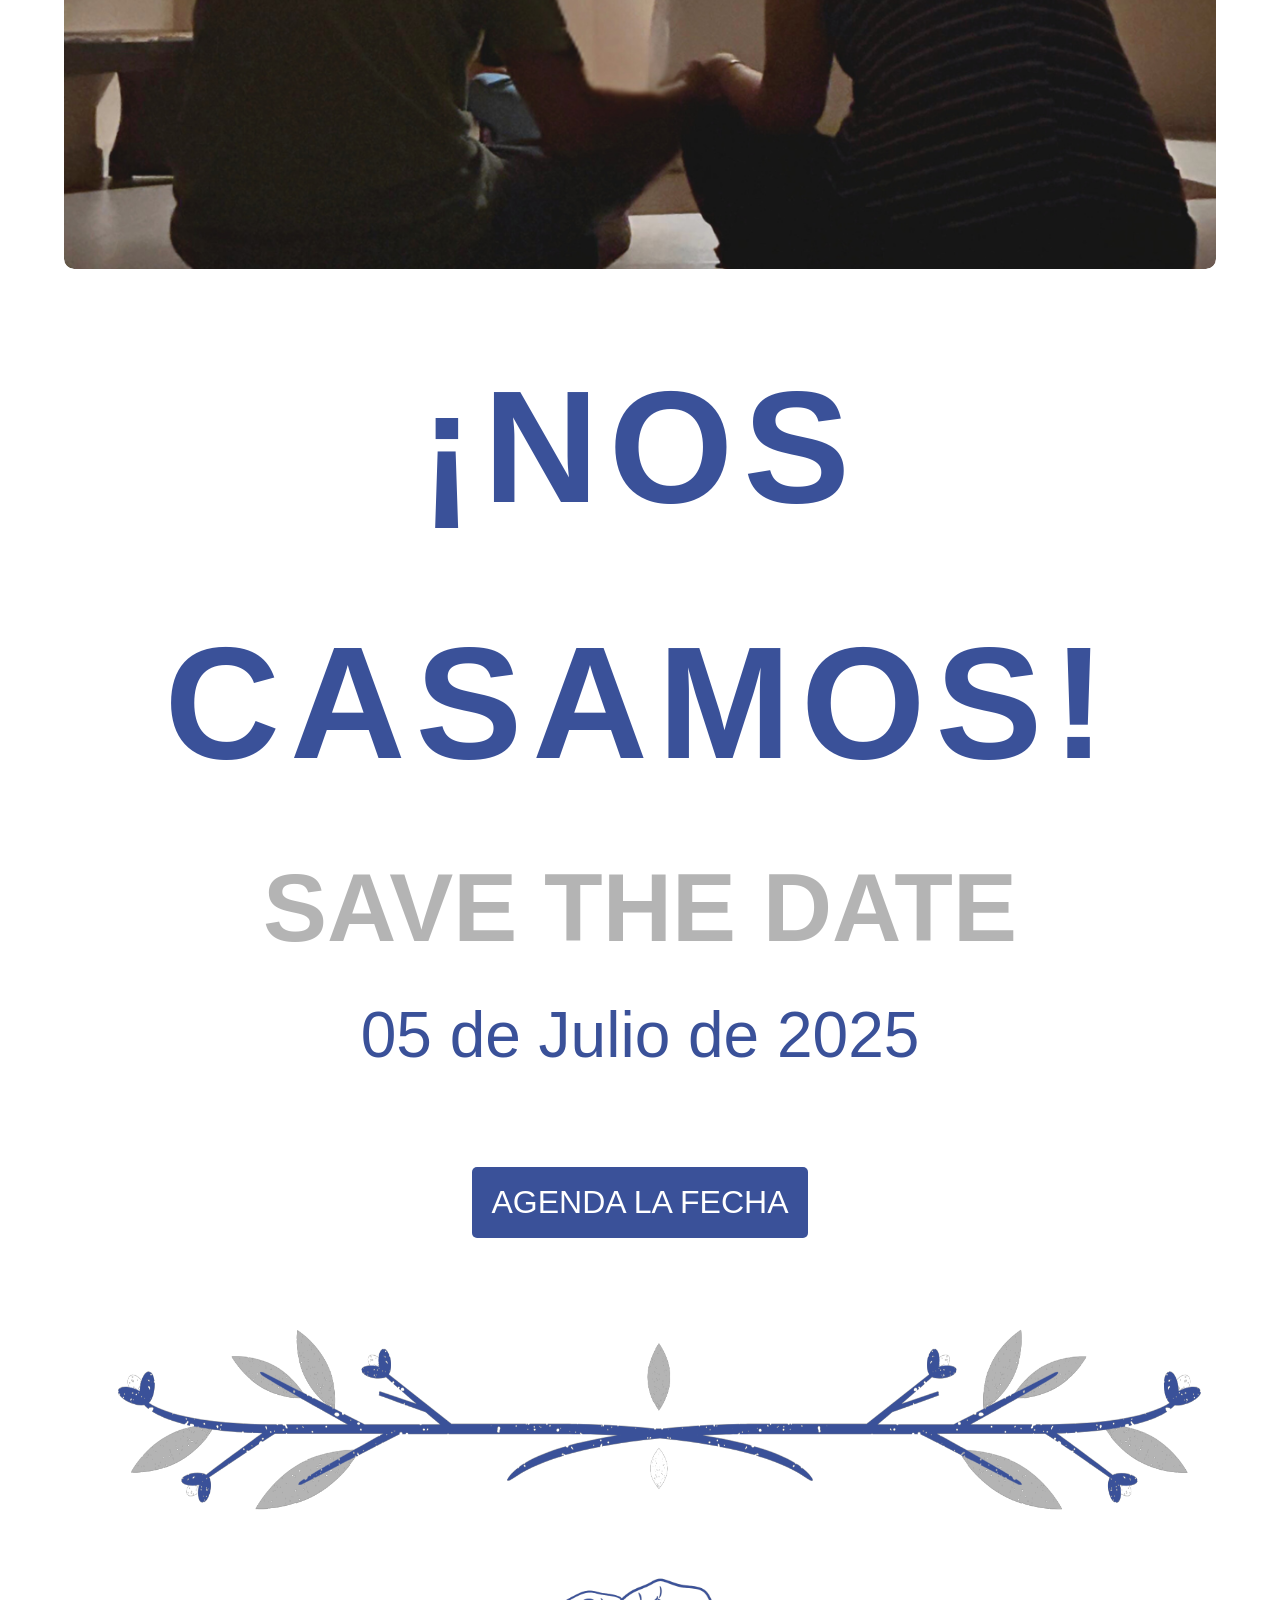
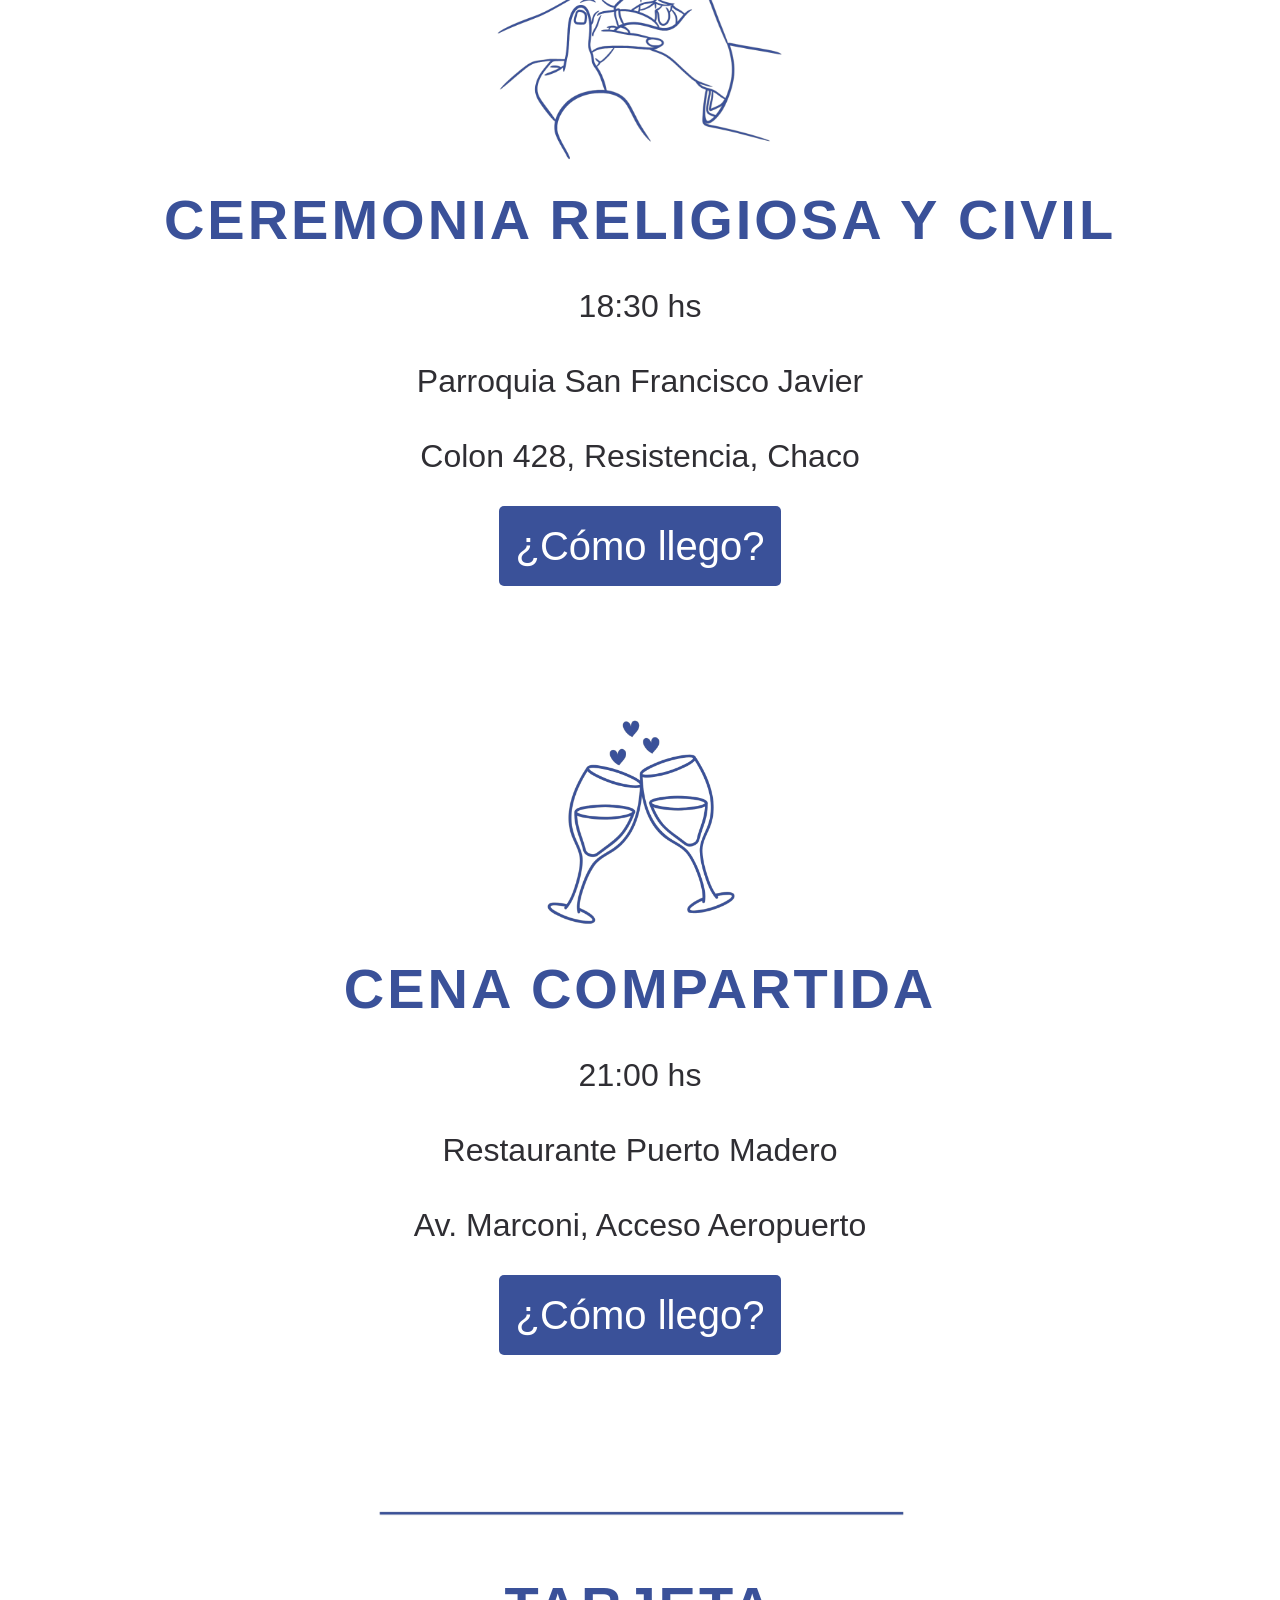
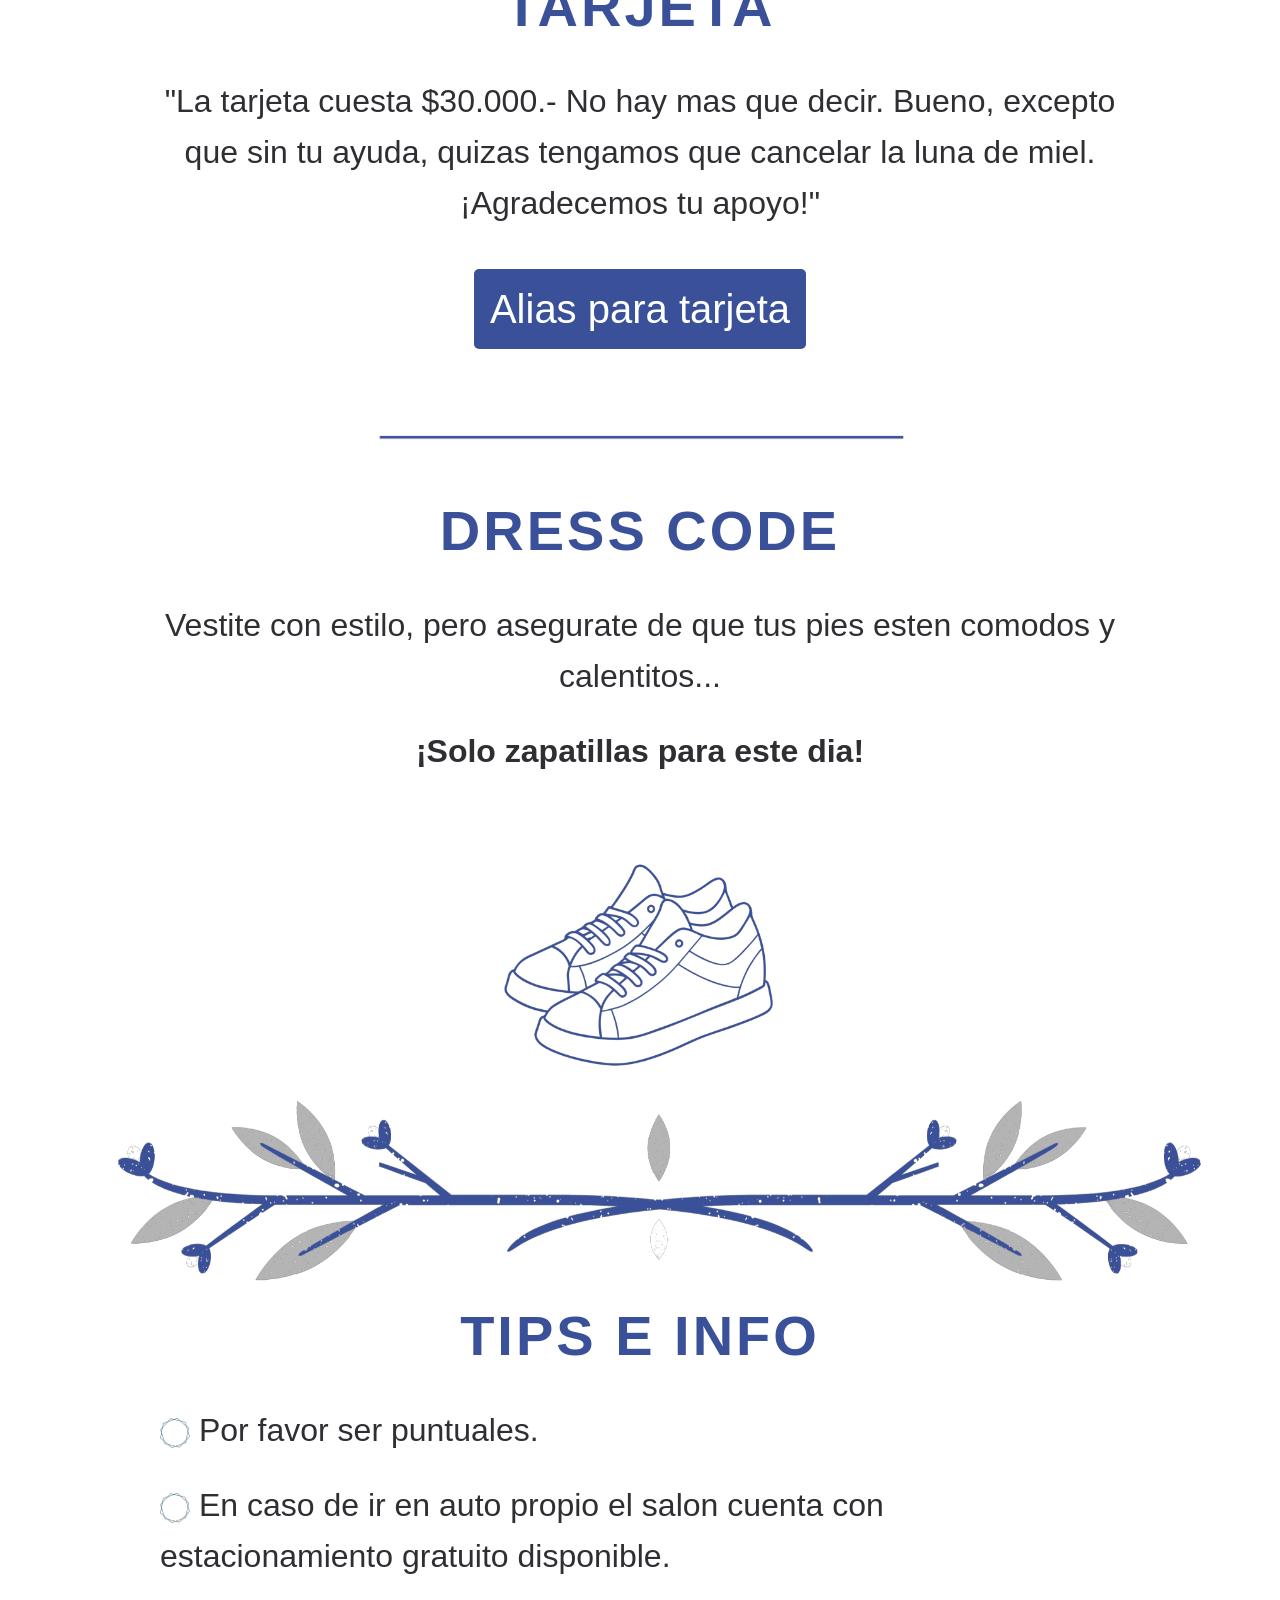
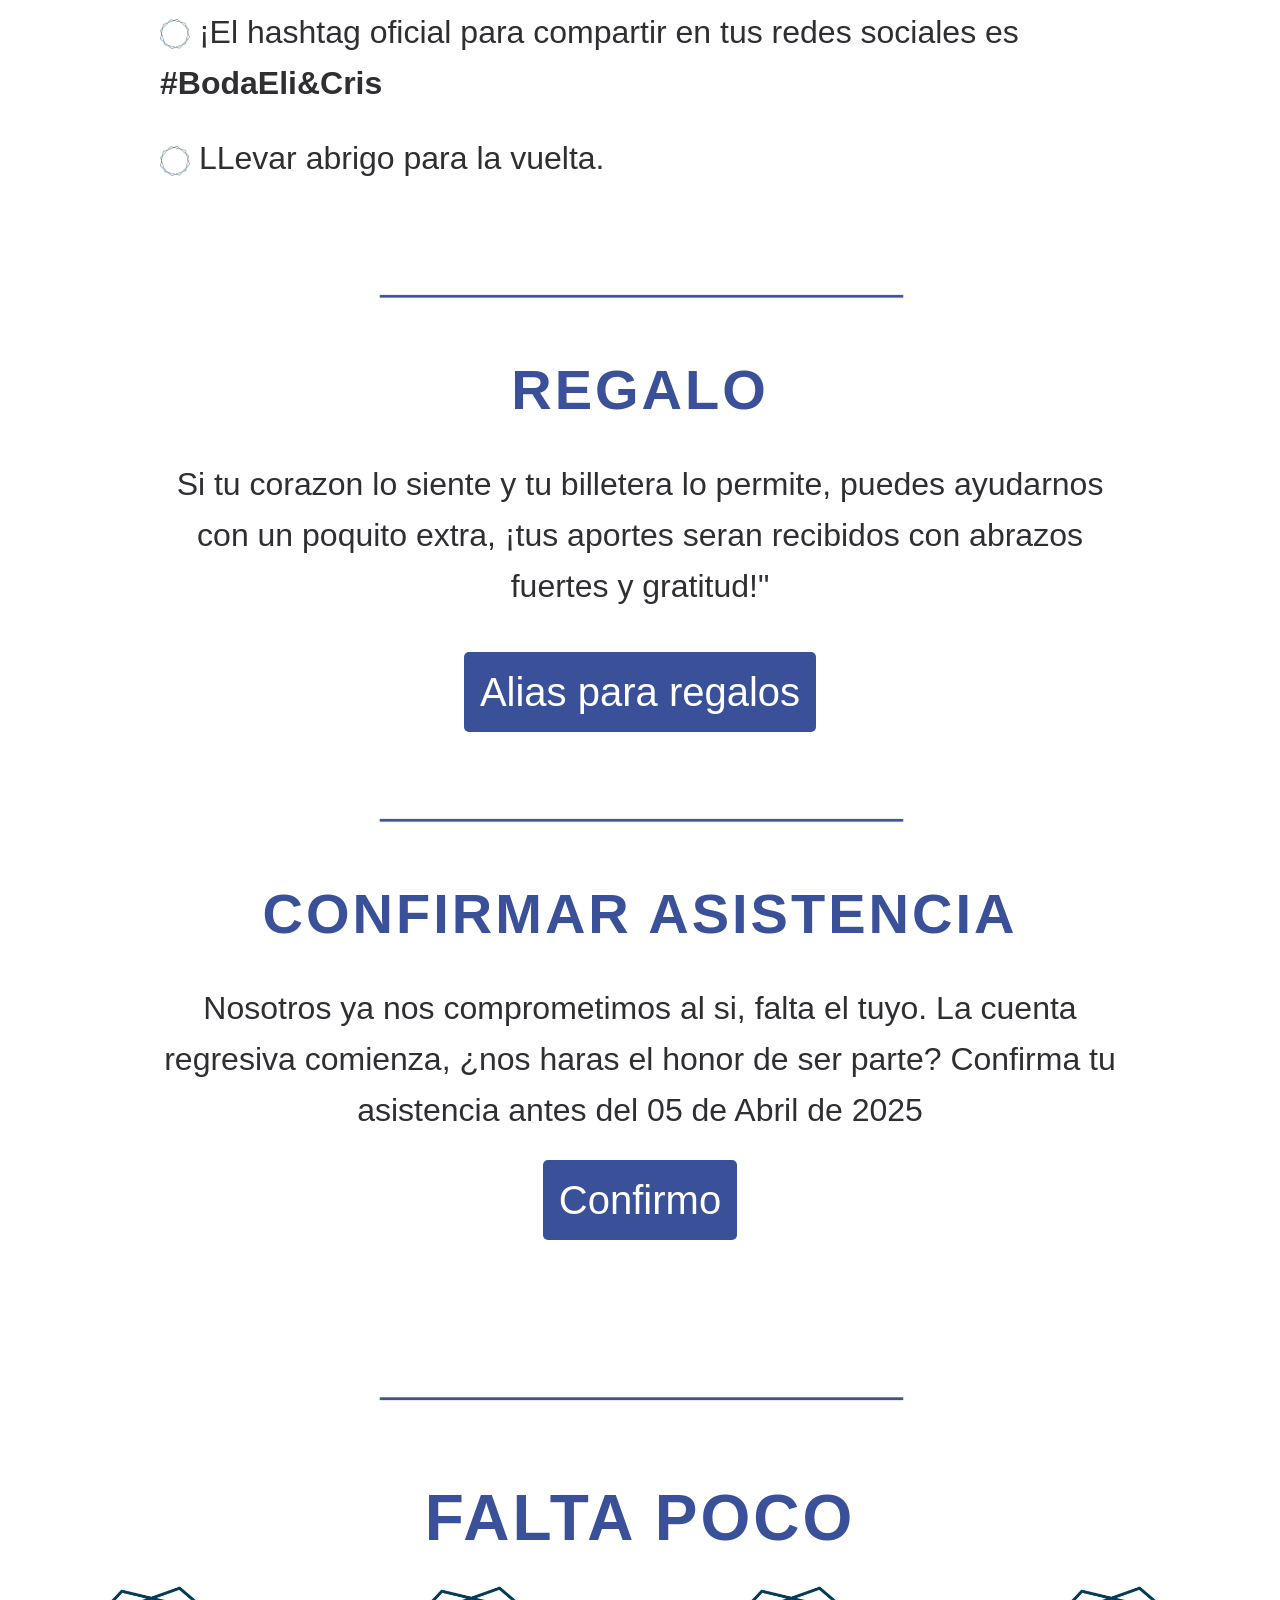
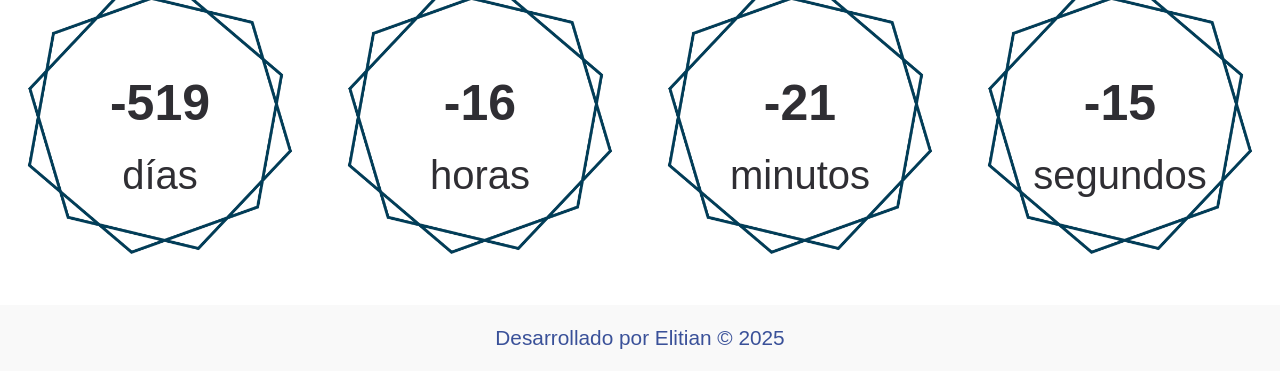
==== commit 61d69fdc: "agrego y borro comentarios" ====
--- a/index.html
+++ b/index.html
@@ -17,33 +17,17 @@
         <p>“El amor podría ser coincidir, decidir, crecer y disfrutar con un si cada día"</p>
     </section>
 
-    <!-- <section class="section-carousel">
-        <div class="carousel">
-            <button class="carousel-btn prev" onclick="changeSlide(-1)">&#10094;</button>
-            <div class="carousel-slides">
-                <img src="images/nuestras_fotos/1.png" alt="foto_1_Eli&Cris" class="carousel-image" loading="lazy">
-                <img src="images/nuestras_fotos/2.png" alt="foto_2_Eli&Cris" class="carousel-image" loading="lazy">
-                <img src="images/nuestras_fotos/3.png" alt="foto_3_Eli&Cris" class="carousel-image" loading="lazy">
-                <img src="images/nuestras_fotos/4.png" alt="foto_4_Eli&Cris" class="carousel-image" loading="lazy">
-                <img src="images/nuestras_fotos/5.png" alt="foto_5_Eli&Cris" class="carousel-image" loading="lazy">
-                <img src="images/nuestras_fotos/6.png" alt="foto_6_Eli&Cris" class="carousel-image" loading="lazy">
-                <img src="images/nuestras_fotos/7.png" alt="foto_7_Eli&Cris" class="carousel-image" loading="lazy">
-            </div>
-            <button class="carousel-btn next" onclick="changeSlide(1)">&#10095;</button>
-        </div>
-    </section> -->
-
     <section class="section-carousel">
         <div class="carousel">
             <button class="carousel-btn prev" onclick="changeSlide(-1)">&#10094;</button>
             <div class="carousel-slides">
-                <div class="carousel-slide"><img src="images/nuestras_fotos/1.png" alt="foto_1_Eli&Cris" class="carousel-image" loading="lazy"></div>
-                <div class="carousel-slide"><img src="images/nuestras_fotos/2.png" alt="foto_2_Eli&Cris" class="carousel-image" loading="lazy"></div>
-                <div class="carousel-slide"><img src="images/nuestras_fotos/3.png" alt="foto_3_Eli&Cris" class="carousel-image" loading="lazy"></div>
-                <div class="carousel-slide"><img src="images/nuestras_fotos/4.png" alt="foto_4_Eli&Cris" class="carousel-image" loading="lazy"></div>
-                <div class="carousel-slide"><img src="images/nuestras_fotos/5.png" alt="foto_5_Eli&Cris" class="carousel-image" loading="lazy"></div>
-                <div class="carousel-slide"><img src="images/nuestras_fotos/6.png" alt="foto_6_Eli&Cris" class="carousel-image" loading="lazy"></div>
-                <div class="carousel-slide"><img src="images/nuestras_fotos/7.png" alt="foto_7_Eli&Cris" class="carousel-image" loading="lazy"></div>
+                <div class="carousel-slide"><img src="images/nuestras_fotos/1.png" alt="foto_1_Eli&Cris" class="carousel-image"></div>
+                <div class="carousel-slide"><img src="images/nuestras_fotos/2.png" alt="foto_2_Eli&Cris" class="carousel-image"></div>
+                <div class="carousel-slide"><img src="images/nuestras_fotos/3.png" alt="foto_3_Eli&Cris" class="carousel-image"></div>
+                <div class="carousel-slide"><img src="images/nuestras_fotos/4.png" alt="foto_4_Eli&Cris" class="carousel-image"></div>
+                <div class="carousel-slide"><img src="images/nuestras_fotos/5.png" alt="foto_5_Eli&Cris" class="carousel-image"></div>
+                <div class="carousel-slide"><img src="images/nuestras_fotos/6.png" alt="foto_6_Eli&Cris" class="carousel-image"></div>
+                <div class="carousel-slide"><img src="images/nuestras_fotos/7.png" alt="foto_7_Eli&Cris" class="carousel-image"></div>
             </div>
             <button class="carousel-btn next" onclick="changeSlide(1)">&#10095;</button>
         </div>
@@ -82,7 +66,7 @@
 
     <section class="section-tarjeta">
         <h2>TARJETA</h2>
-        <p>"La tarjeta cuesta $30.000.- No hay mas que decir. Bueno, excepto que sin tu aporte, quizas tengamos que cancelar la luna de miel. ¡Agradecemos tu apoyo!"</p>
+        <p>"La tarjeta cuesta $30.000.- No hay mas que decir. Bueno, excepto que sin tu ayuda, quizas tengamos que cancelar la luna de miel. ¡Agradecemos tu apoyo!"</p>
         <a class="buttonR" onclick="showImage()">Alias para tarjeta</a>
         <div class="overlay" id="imageOverlay">
             <img src="images/elementos/cbu.png" alt="Detalles del regalo">
--- a/styles.css
+++ b/styles.css
@@ -142,58 +142,6 @@
 /**************/
 
 
-/* .section-carousel {
-    text-align: center;
-    margin: 0 100px 50px; 
-    max-width: 100%;
-    max-height: 100vh;
-}
-
-.carousel {
-    position: relative;
-    display: flex;
-    align-items: center;
-    overflow: hidden;
-    width: 100%;
-}
-
-.carousel-slides {
-    display: flex;
-    transition: transform 0.5s ease-in-out;
-    border-radius: 10px;
-    width: 100%;
-}
-
-.carousel-image {
-    width: 100%;
-    height: 100%;
-    object-fit: cover;
-    border-radius: 10px;
-}
-
-
-.carousel-btn {
-    position: absolute;
-    top: 50%;
-    transform: translateY(-50%);
-    background-color: rgba(180, 180, 180, 0.3);
-    color: white;
-    border: none;
-    font-size: 2rem;
-    padding: 0.8rem 0.7rem;
-    cursor: pointer;
-    z-index: 10;
-}
-
-.carousel-btn.prev {
-    left: 10px;
-}
-
-.carousel-btn.next {
-    right: 10px;
-} */
-
-
 .section-carousel {
     text-align: center;
     margin: 0 auto 50px;
@@ -233,24 +181,12 @@
     border-radius: 10px;
 }
 
-/* .carousel-btn {
-    position: absolute;
-    top: 50%;
-    transform: translateY(-50%);
-    background-color: rgba(180, 180, 180, 0.7);
-    color: white;
-    border: none;
-    padding: 10px;
-    cursor: pointer;
-    font-size: 20px;
-} */
-
 .carousel-btn {
     position: absolute;
     top: 50%;
     transform: translateY(-50%);
     background-color: rgba(180, 180, 180, 0.8);
-    /* color: #3a5199; */
+    color: #3a5199;
     border: none;
     padding: 0.8rem 0.7rem;
     cursor: pointer;
@@ -274,6 +210,7 @@
 .next {
     right: 10px;
 }
+
 
 /**************/
 /******DATE****/
@@ -386,10 +323,12 @@
     background: #b4b4b4;
 }
 
+
 /******************/
 /****DRESS CODE****/
 /******************/
 
+
 .section-dresscode h2 {
     font-family: 'Lovan', sans-serif;
     font-size: 3.5rem;
@@ -459,6 +398,7 @@
     margin: 1.5rem 10rem;
     color: #2f2e33;
 }
+
 
 /****************/
 /****CONFIMAR****/
@@ -613,9 +553,11 @@
     font-weight: bold;
 }
 
+
 /**************/
 /****FOOTER****/
 /**************/
+
 
 .footer {
     background-color: #f9f9f9;
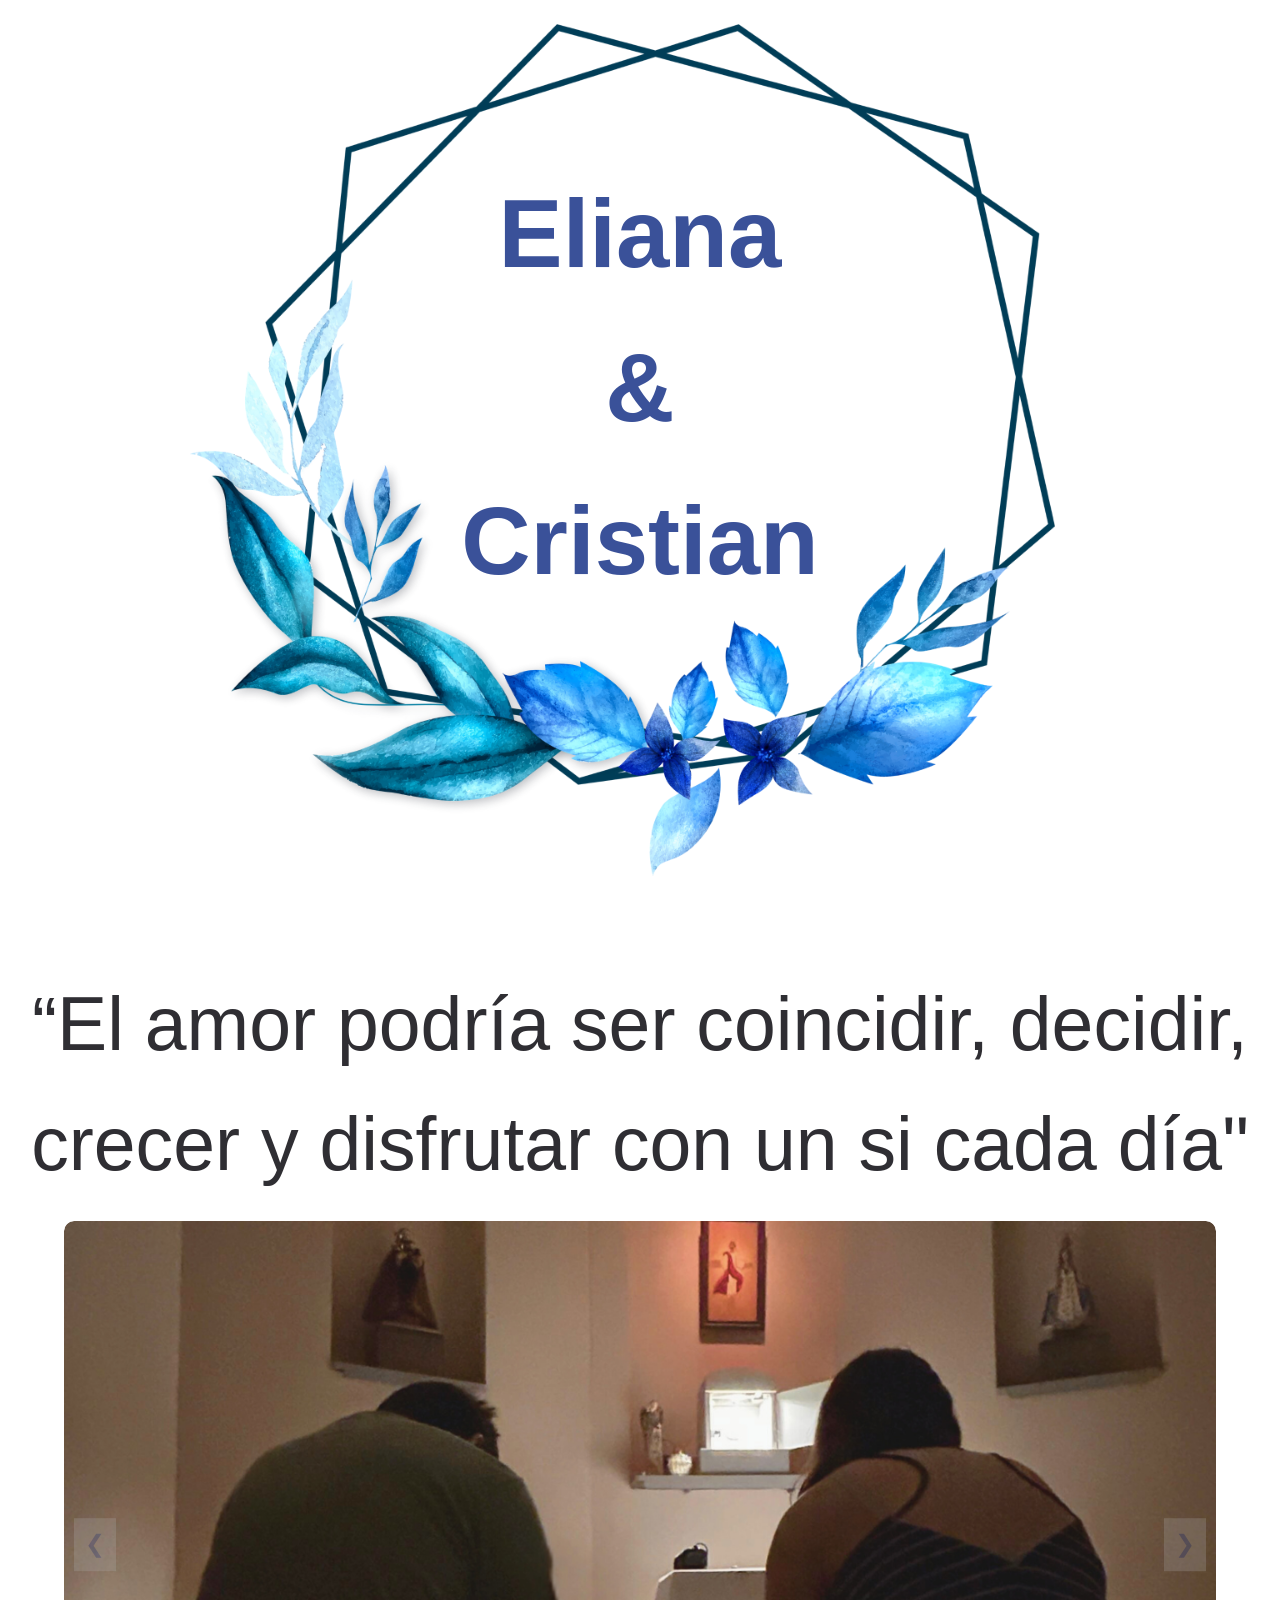
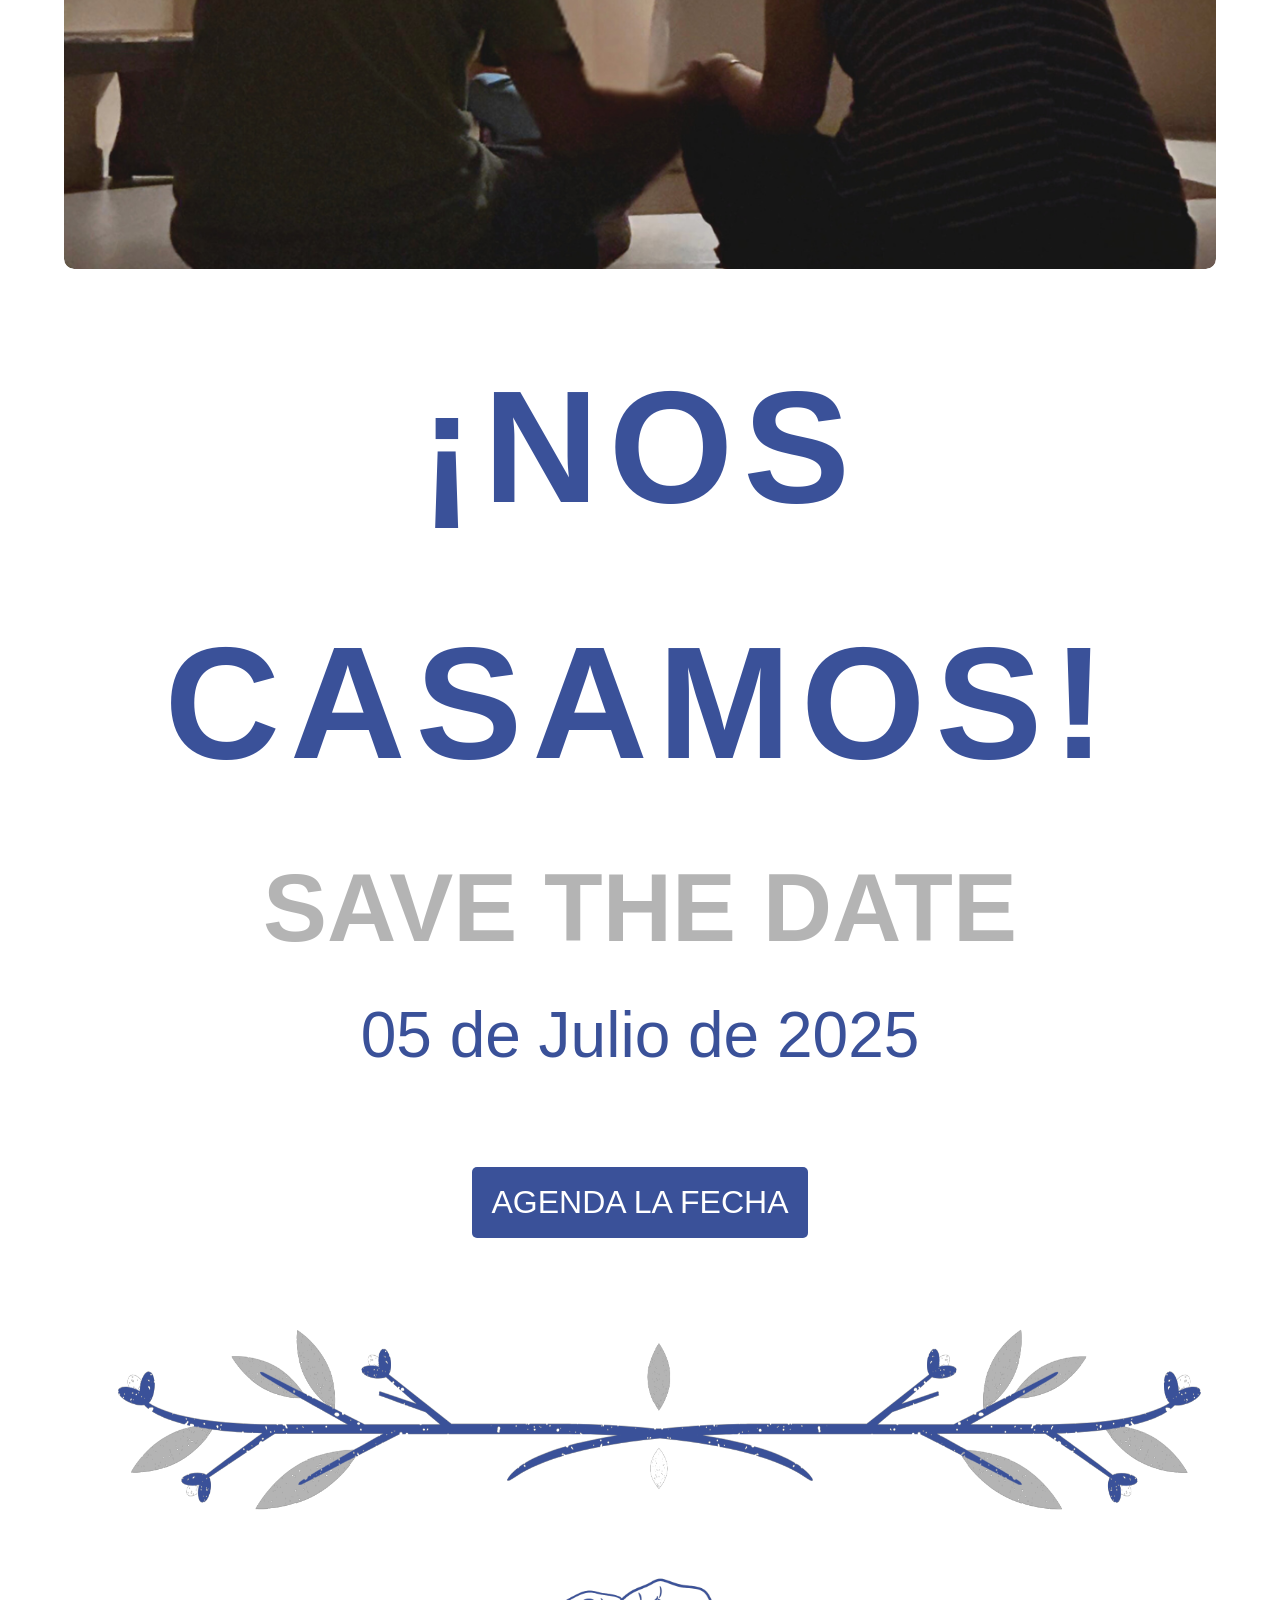
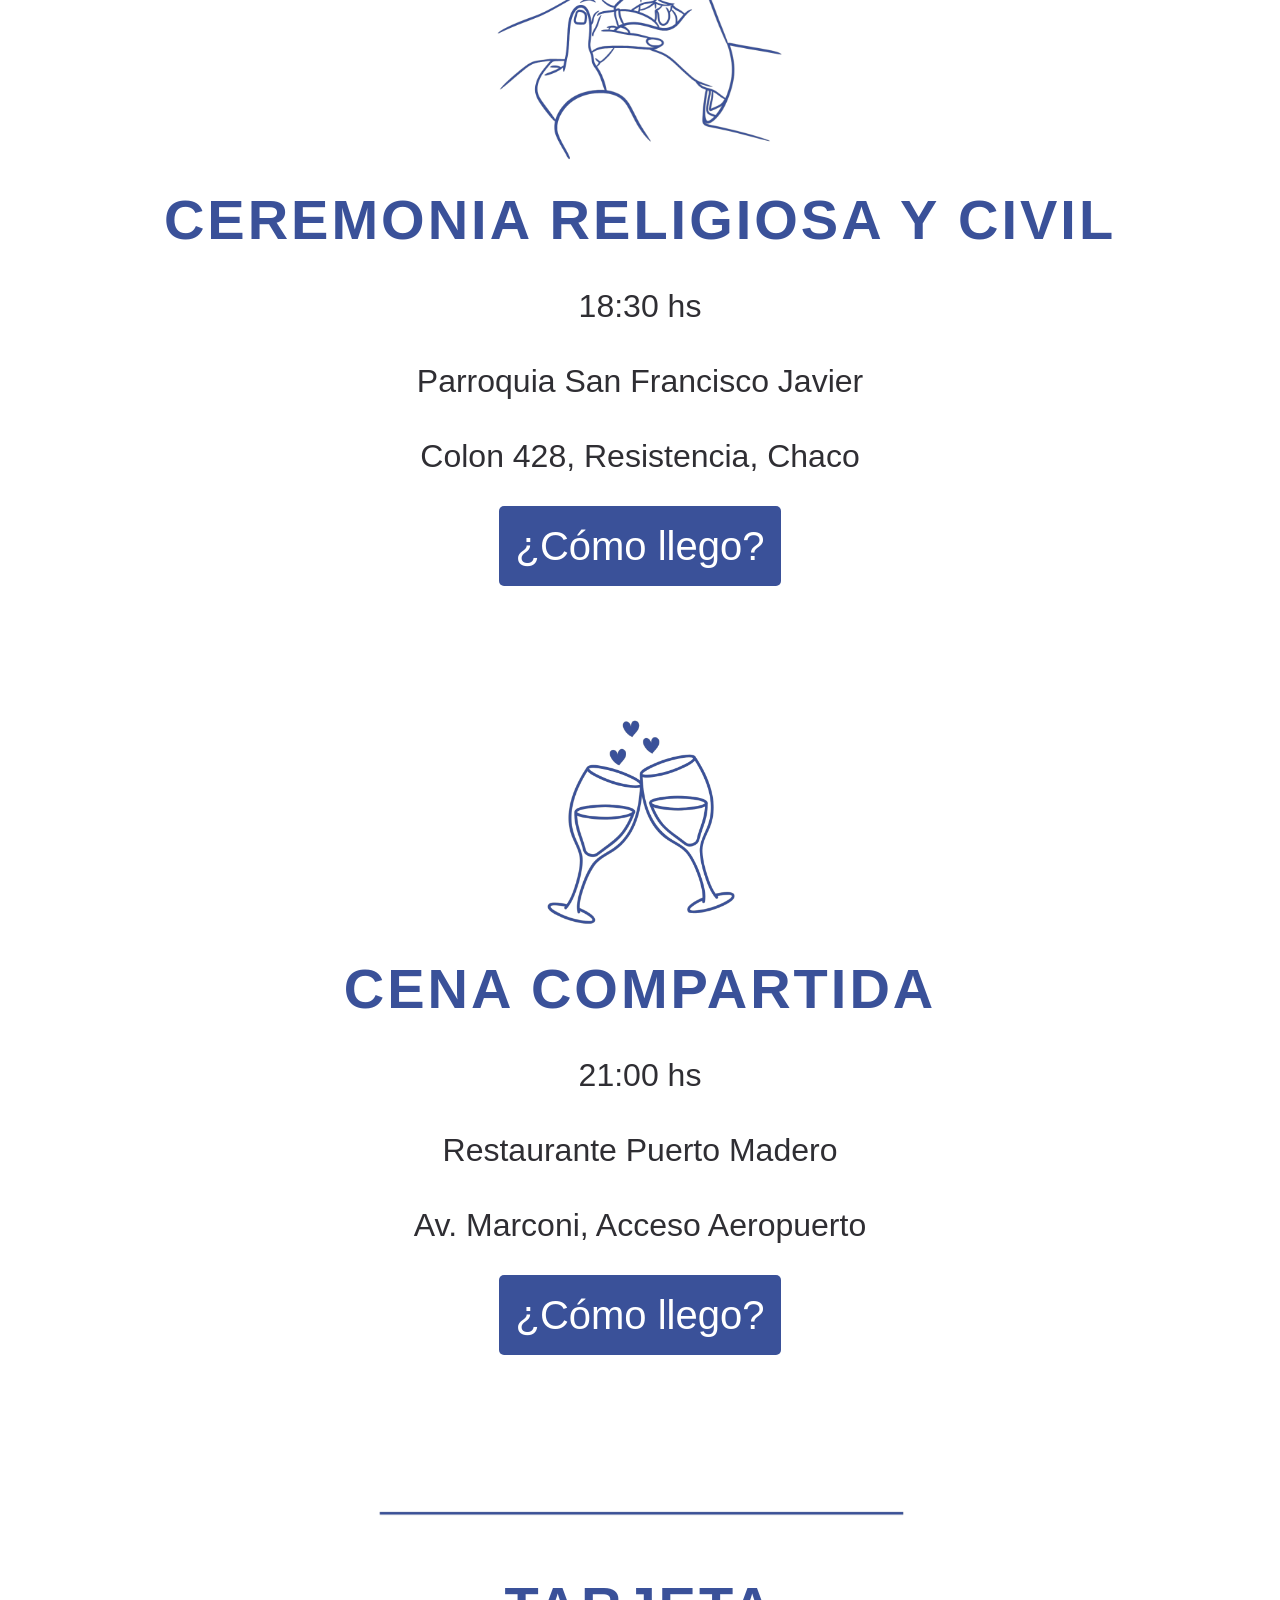
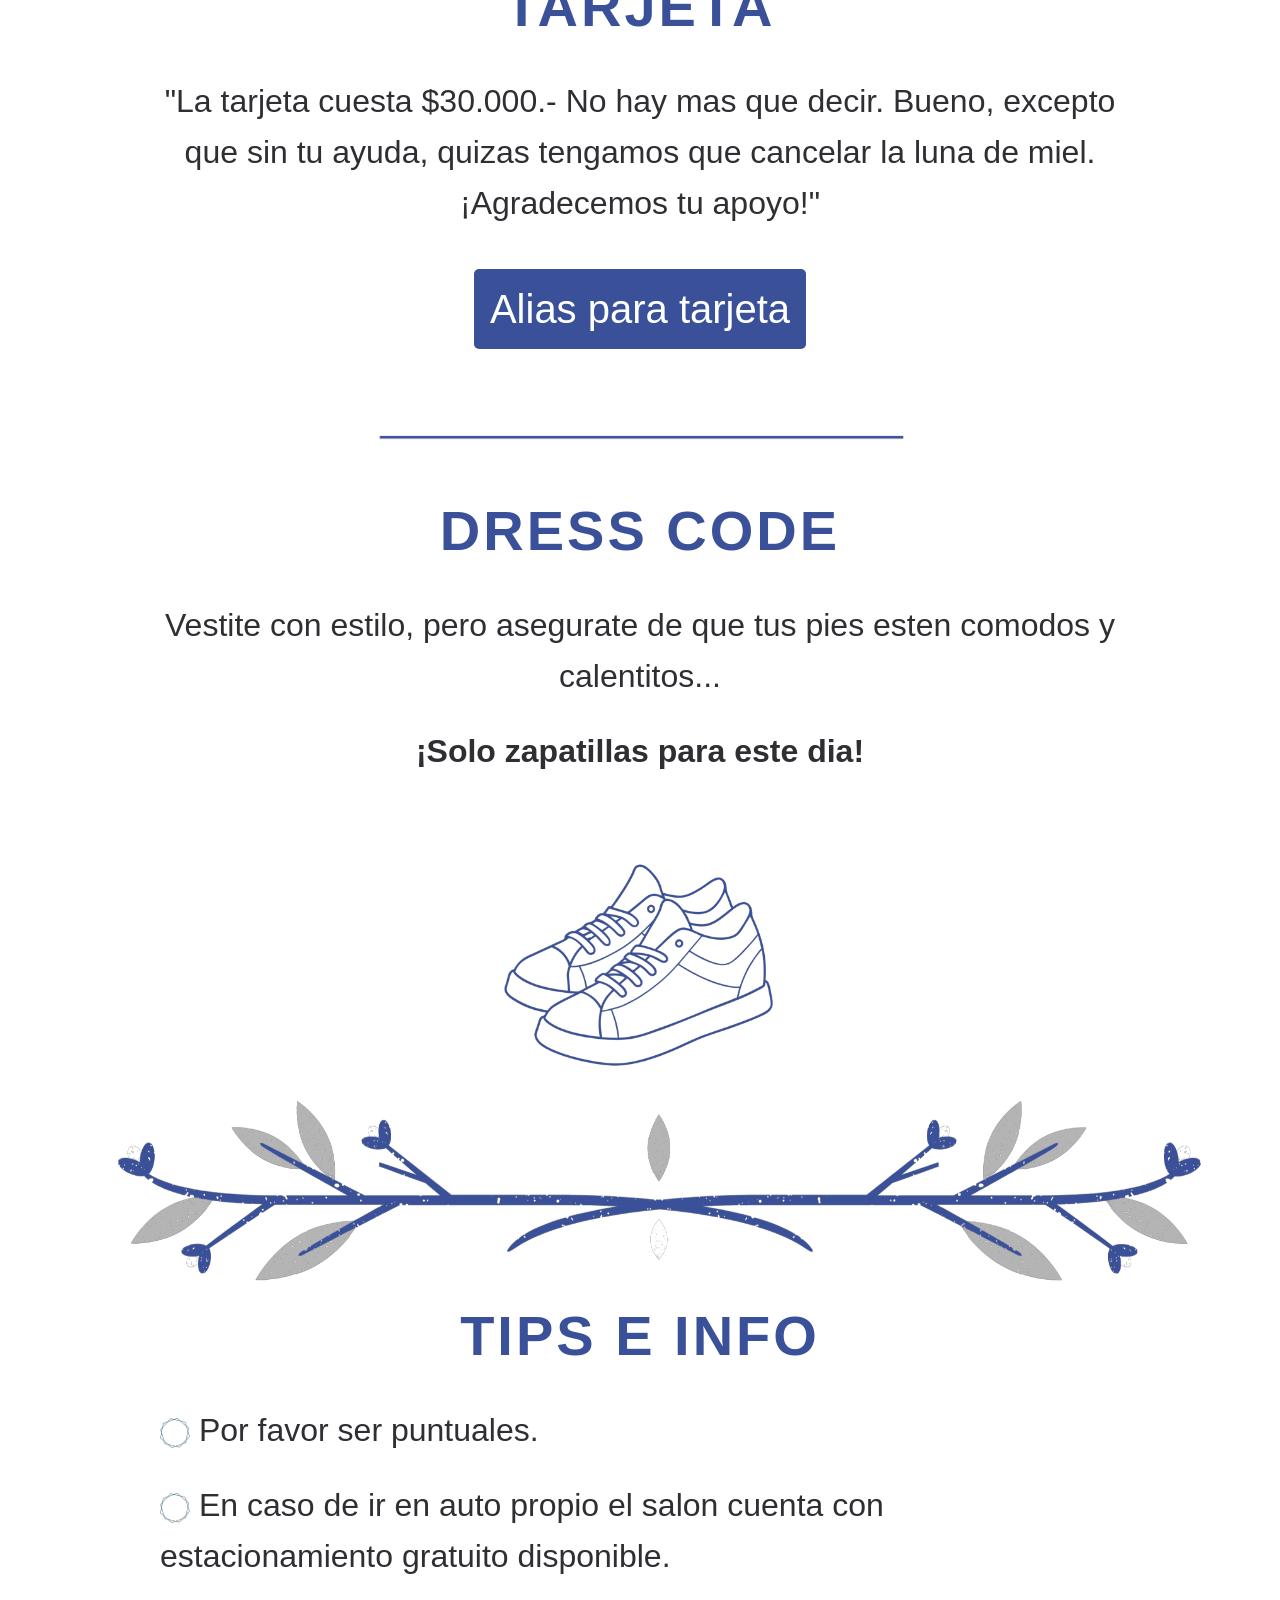
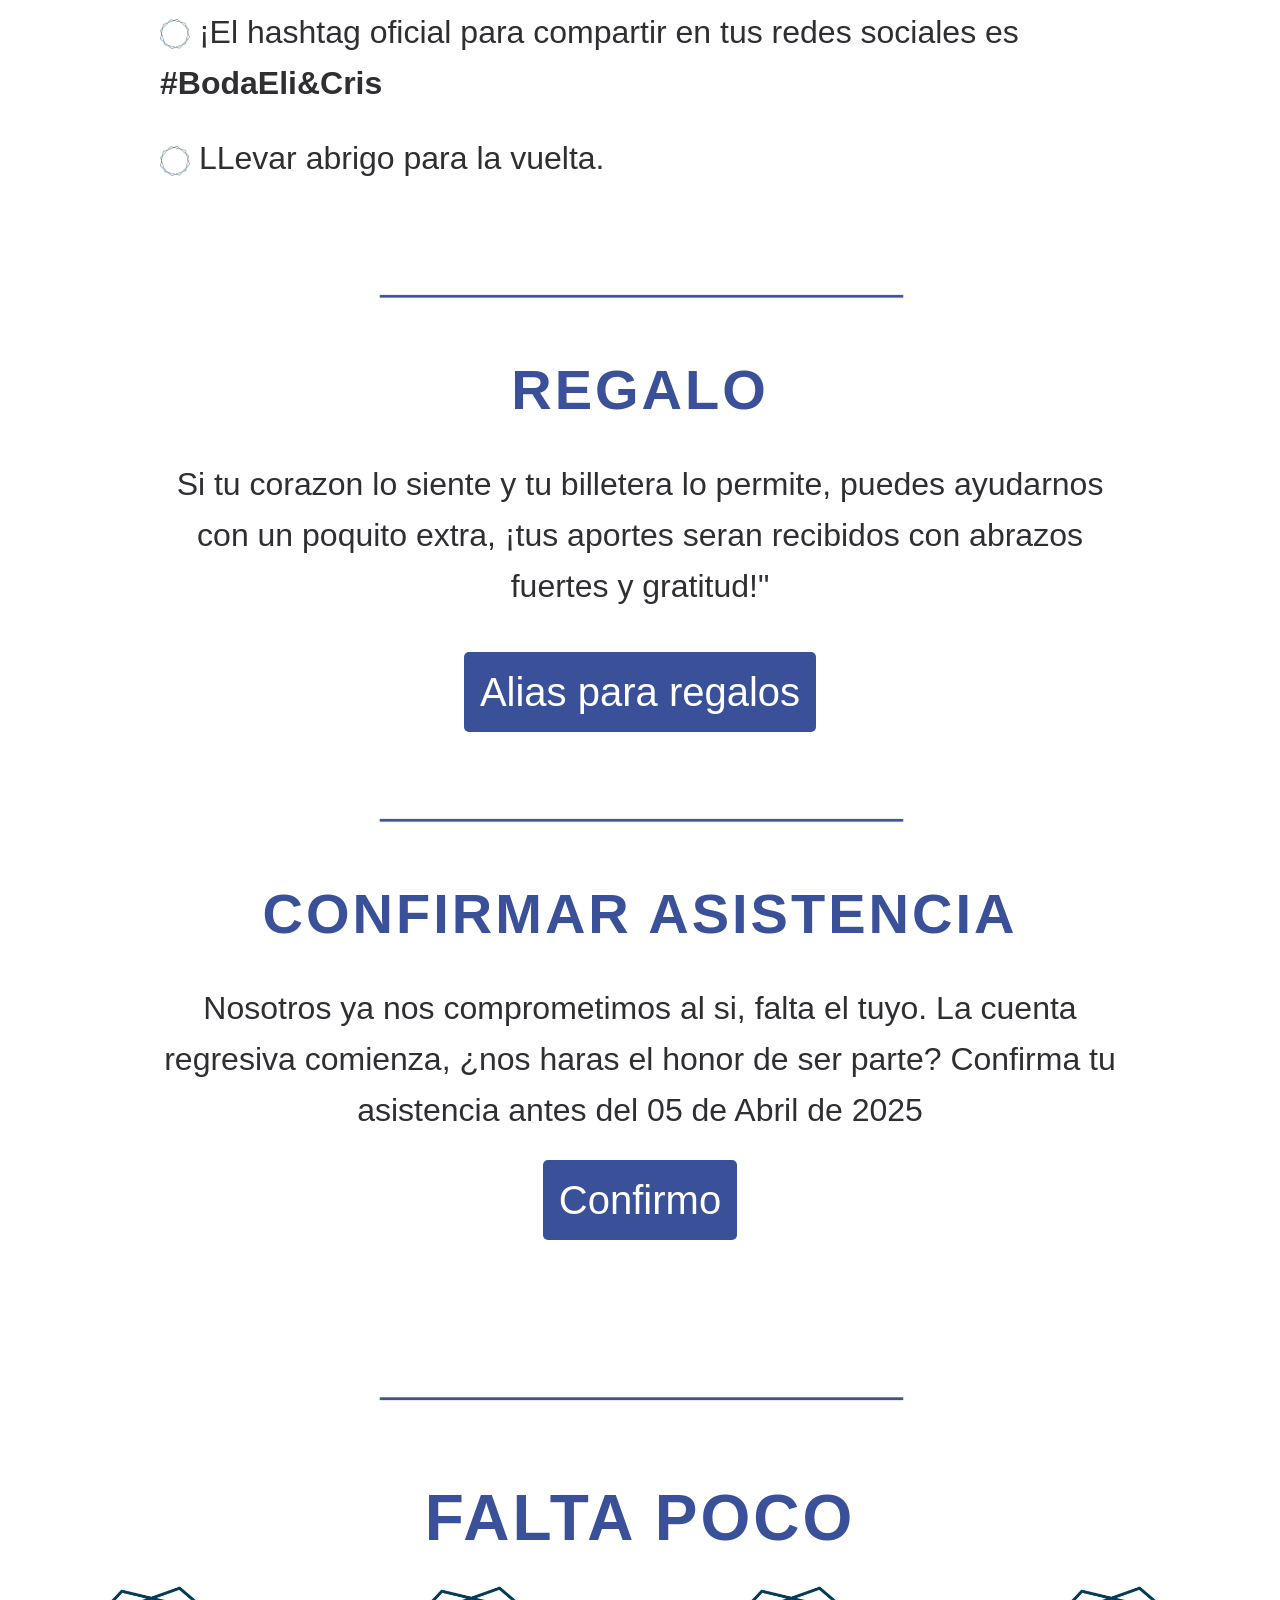
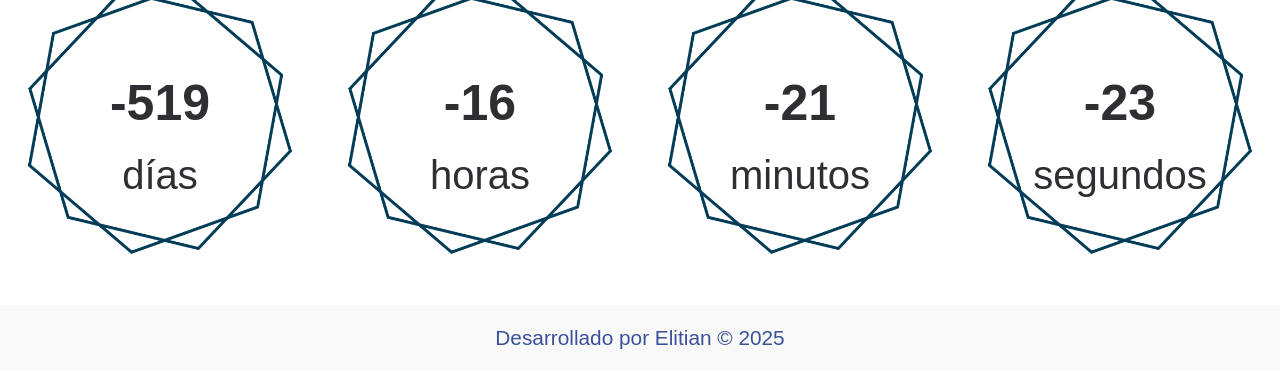
==== commit c0f00d87: "agrego favicon" ====
--- a/index.html
+++ b/index.html
@@ -6,6 +6,8 @@
     <title>Eliana & Cristian</title>
     <link href="https://fonts.googleapis.com/css2?family=Playfair Display:wght@400;700&family=Raleway:wght@400;700&display=swap" rel="stylesheet">
     <link rel="stylesheet" href="styles.css">
+    <link rel="icon" type="image/png" href="images/elementos/favicon.png">
+
 </head>
 <body>
     <header class="section-banner">
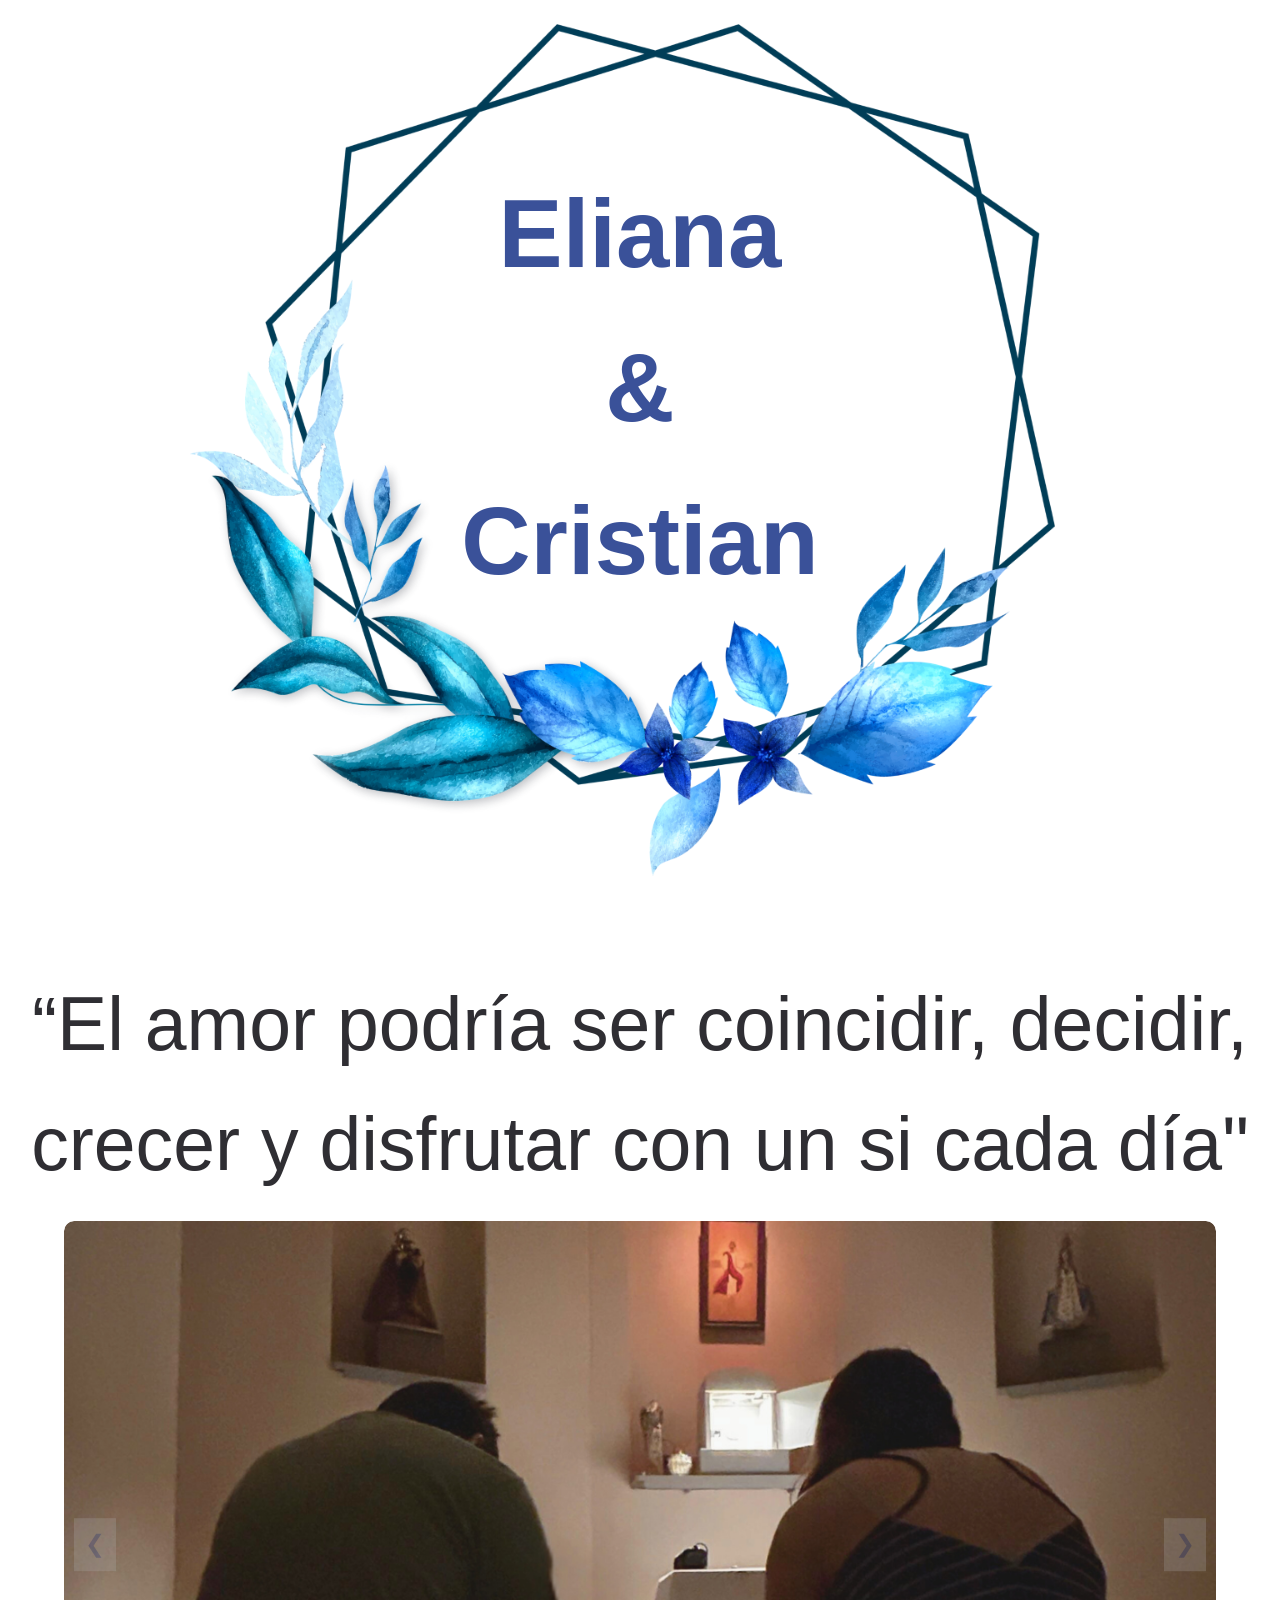
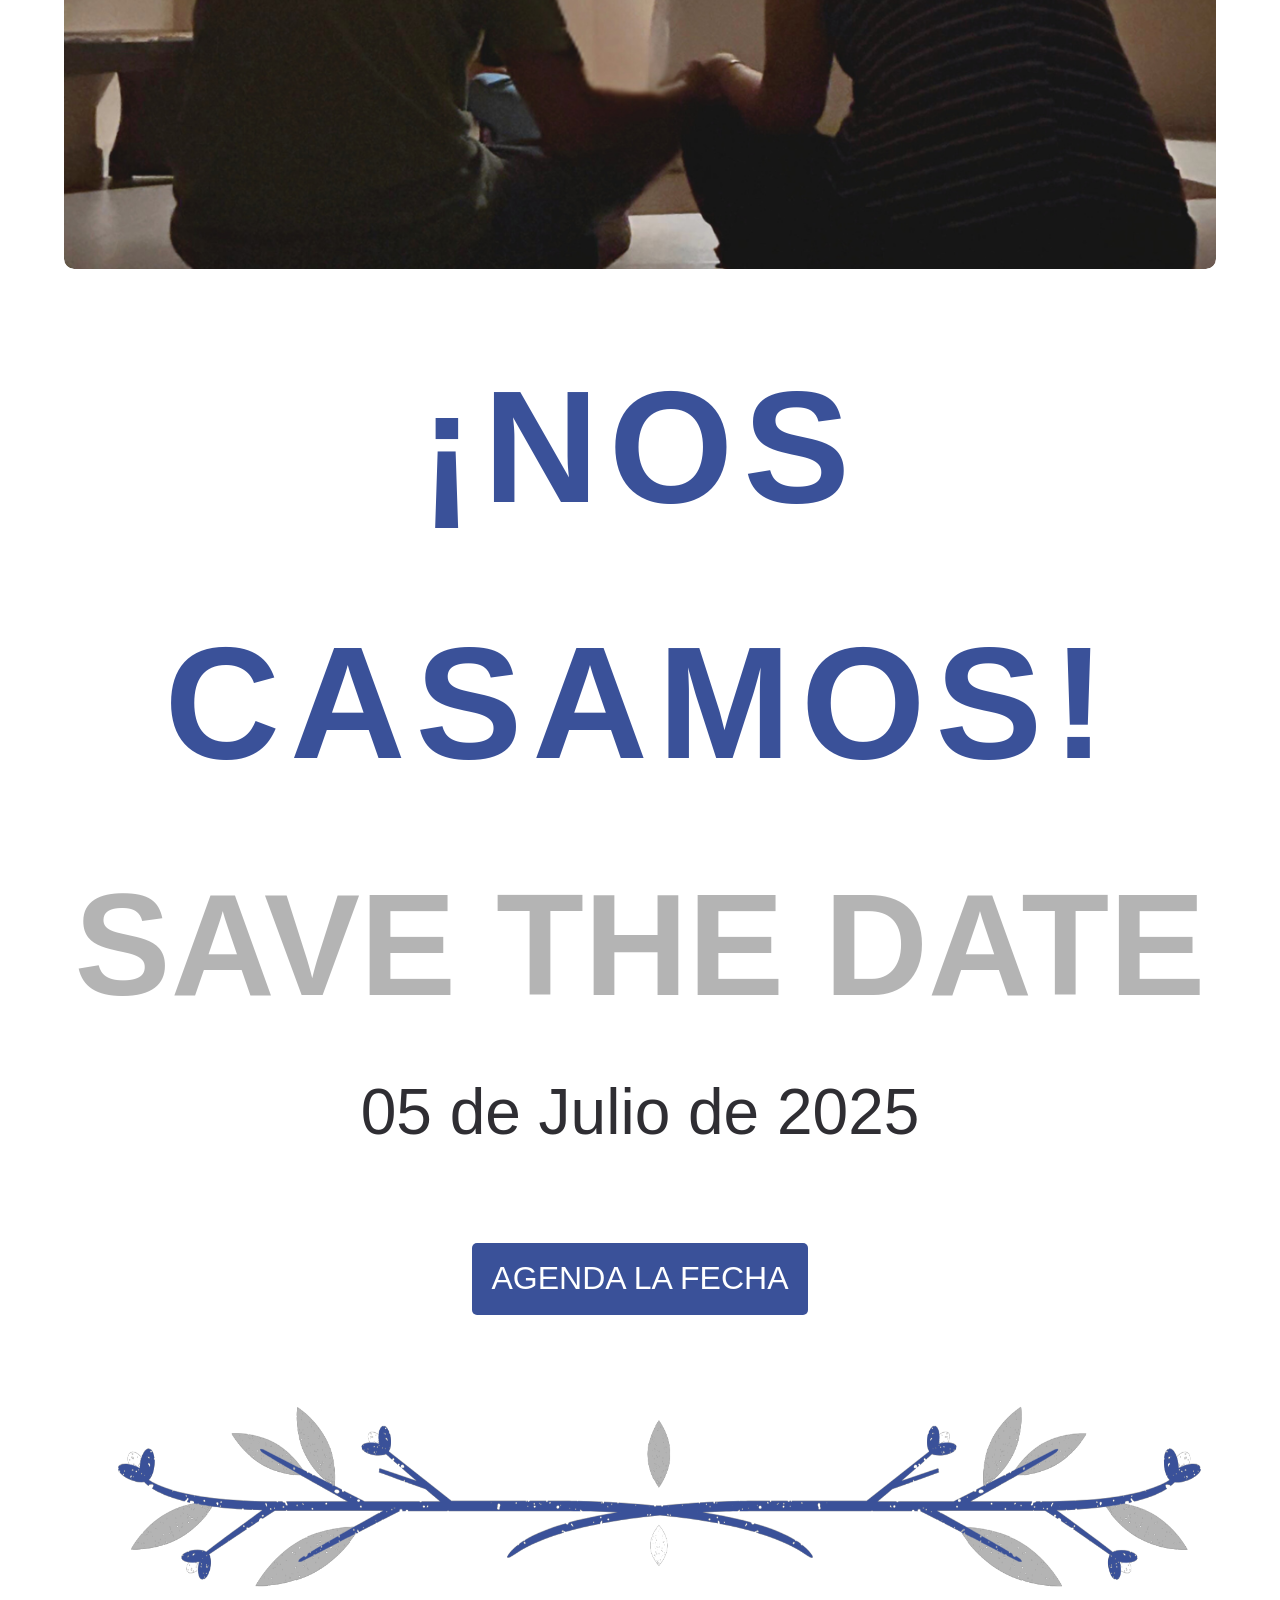
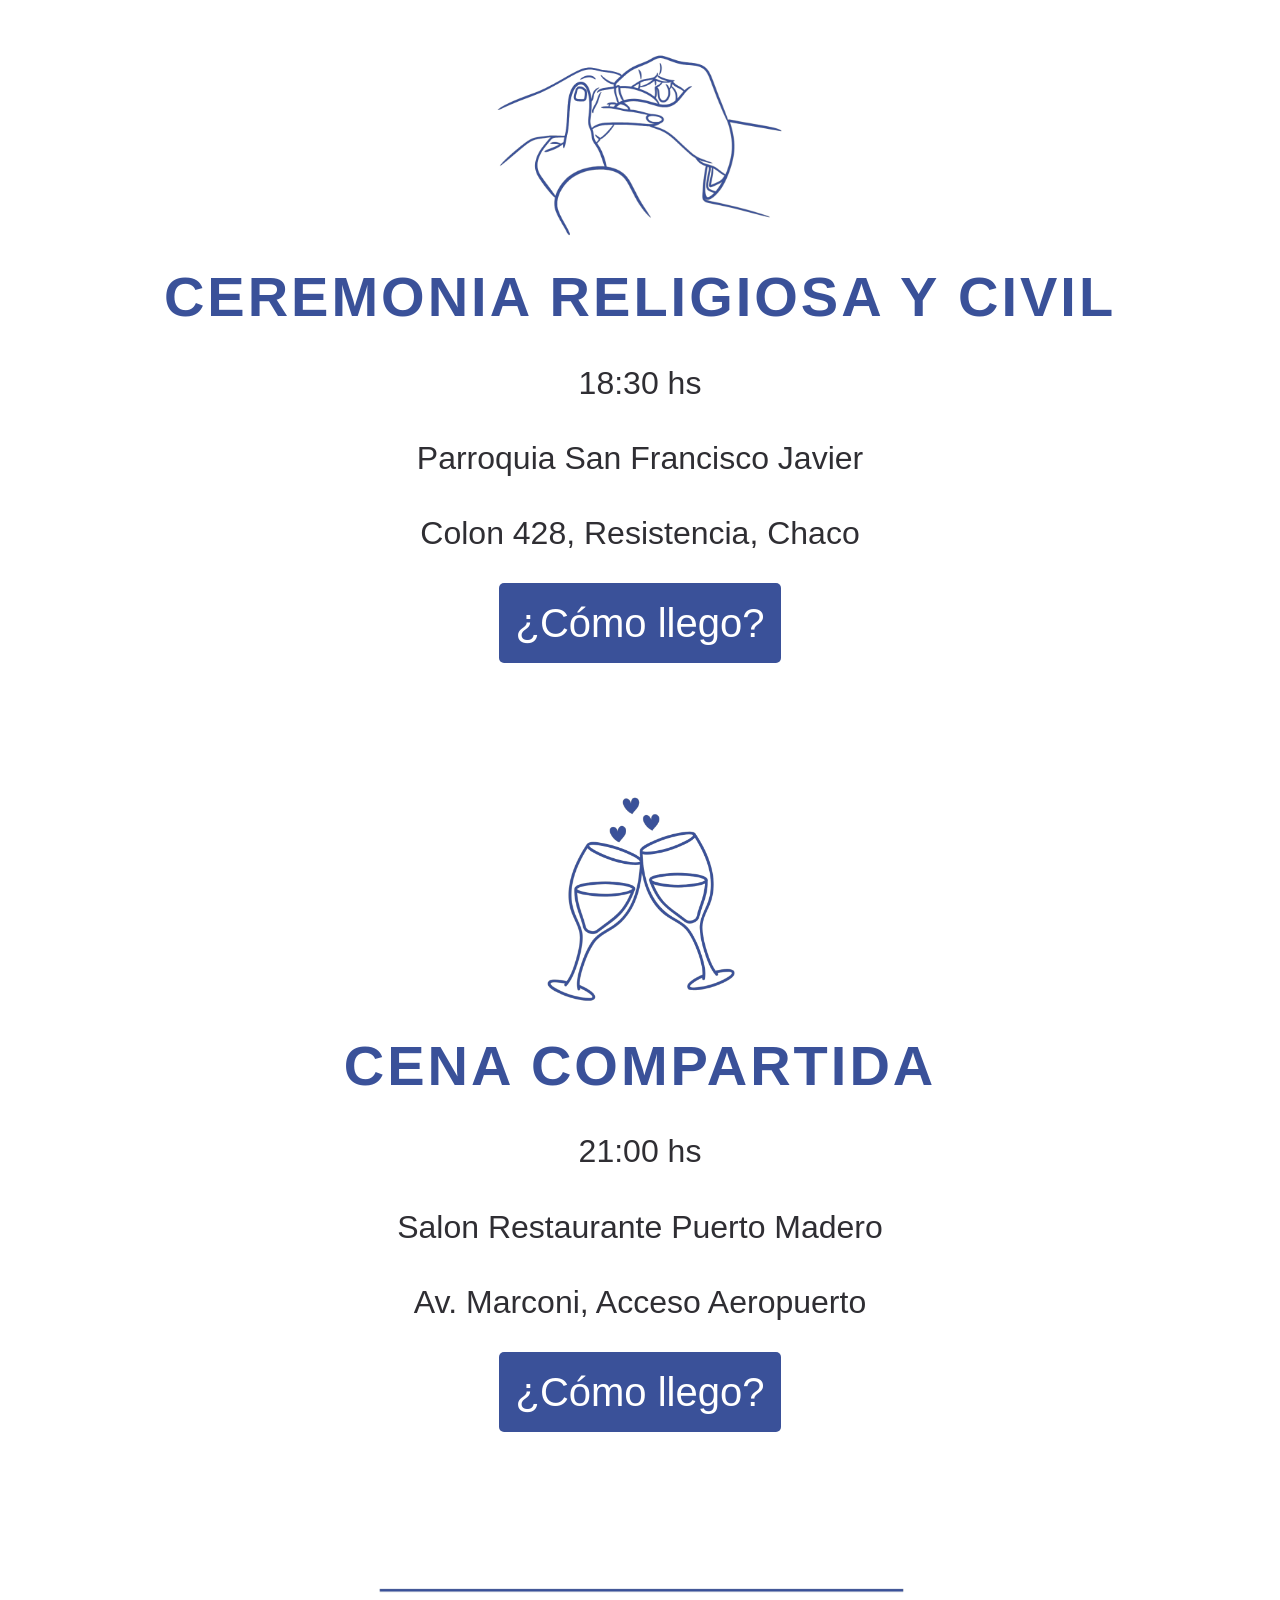
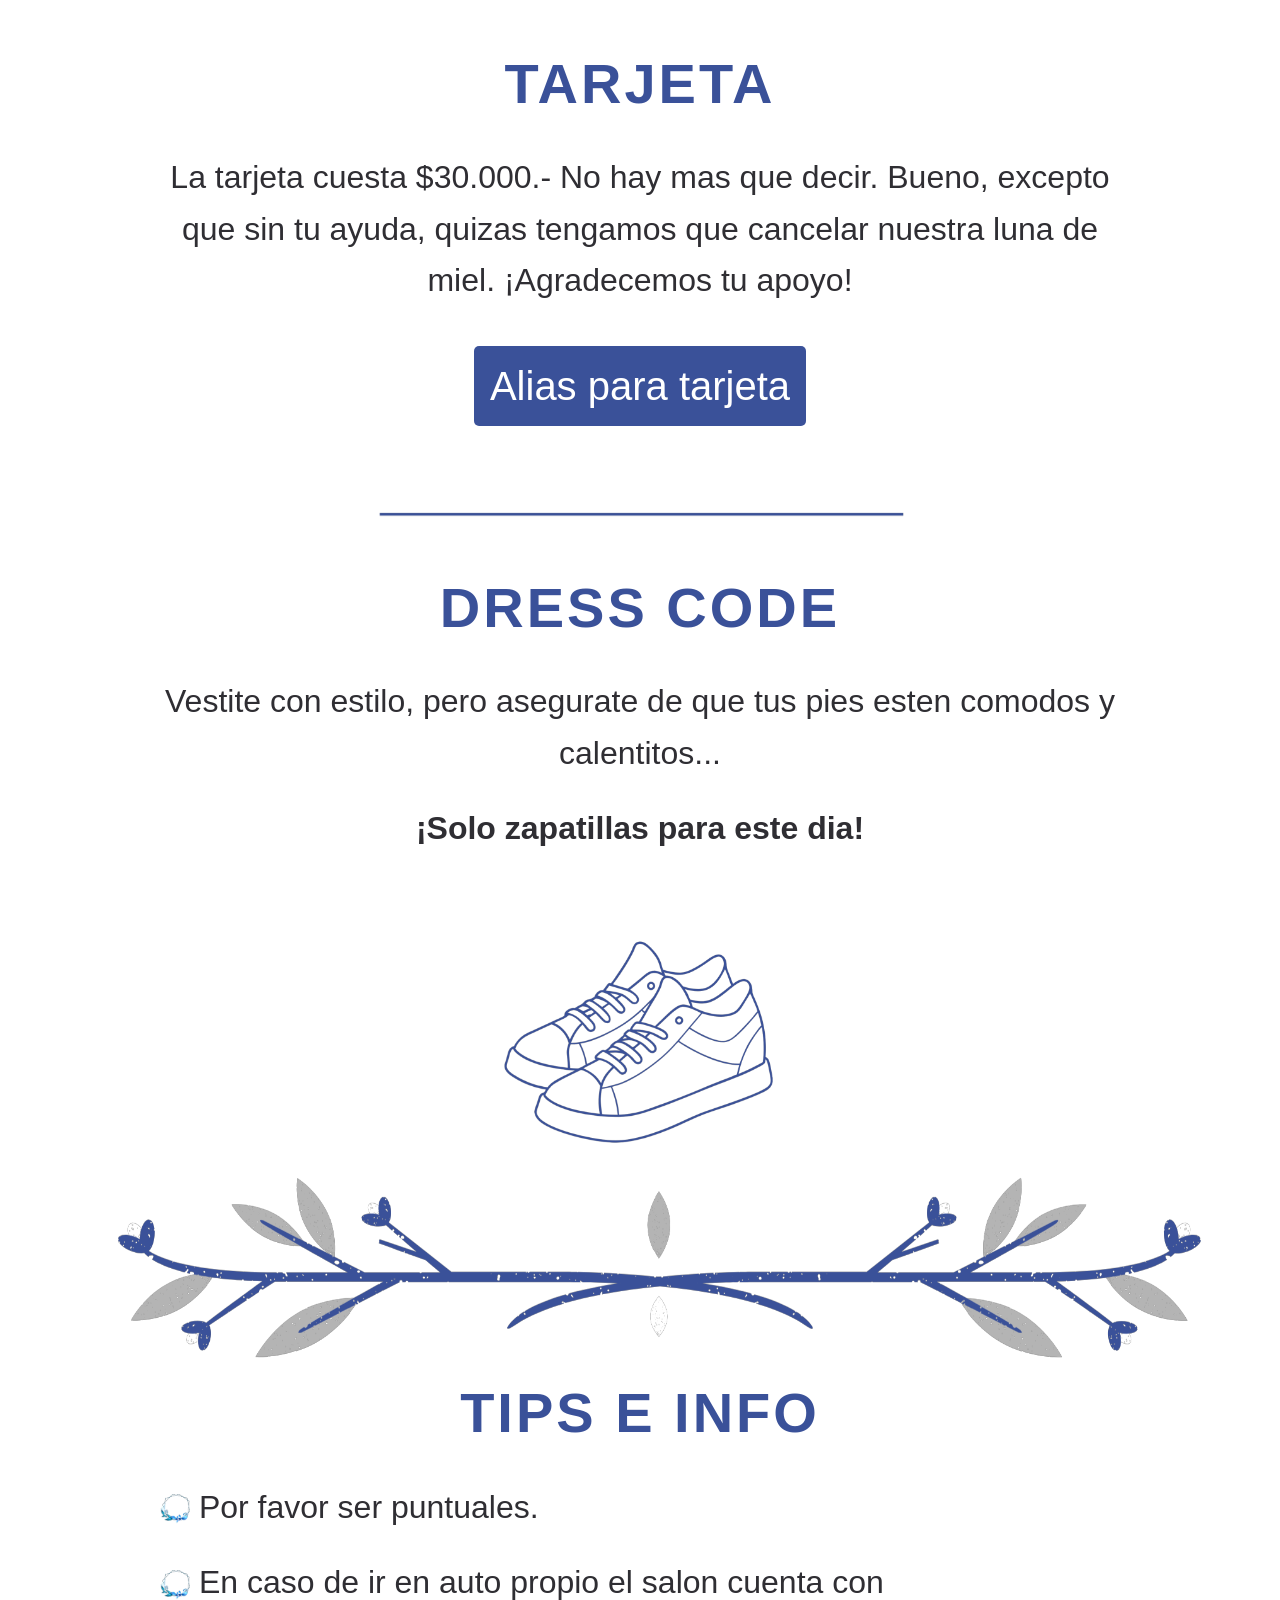
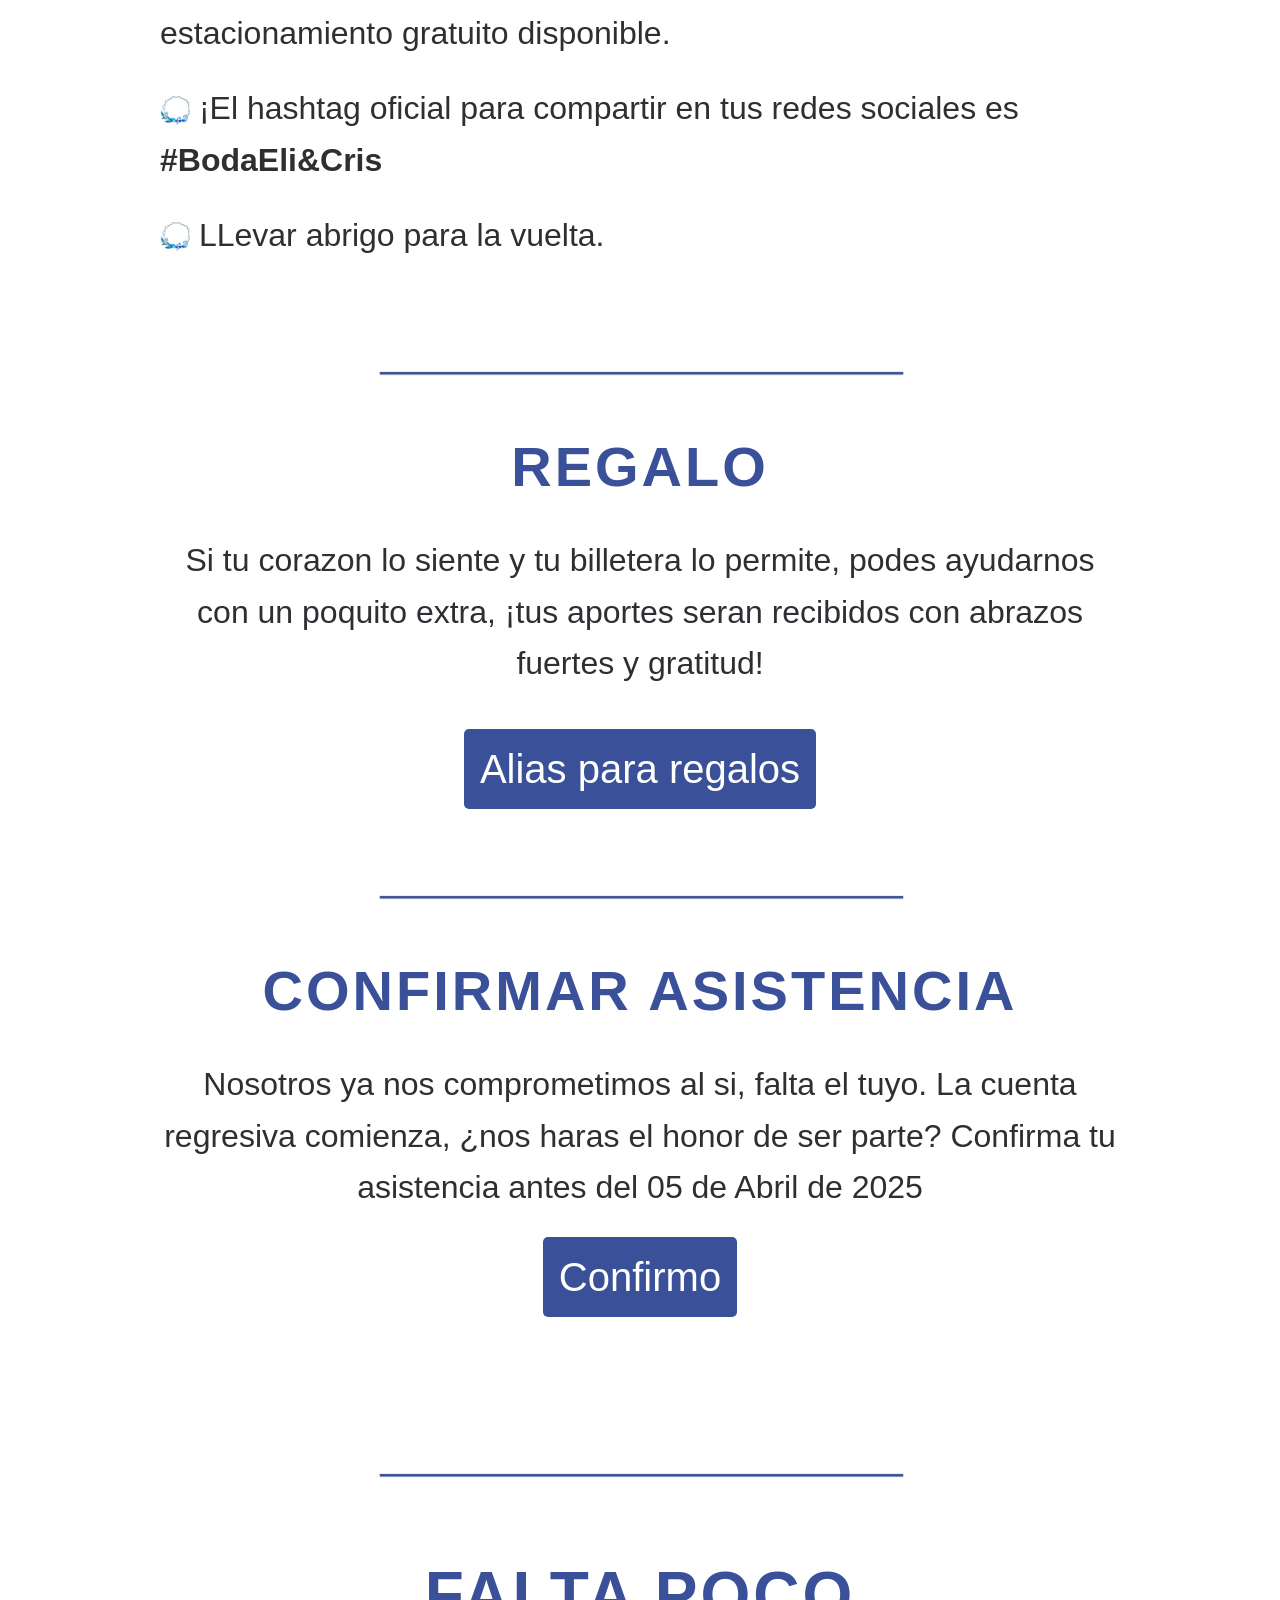
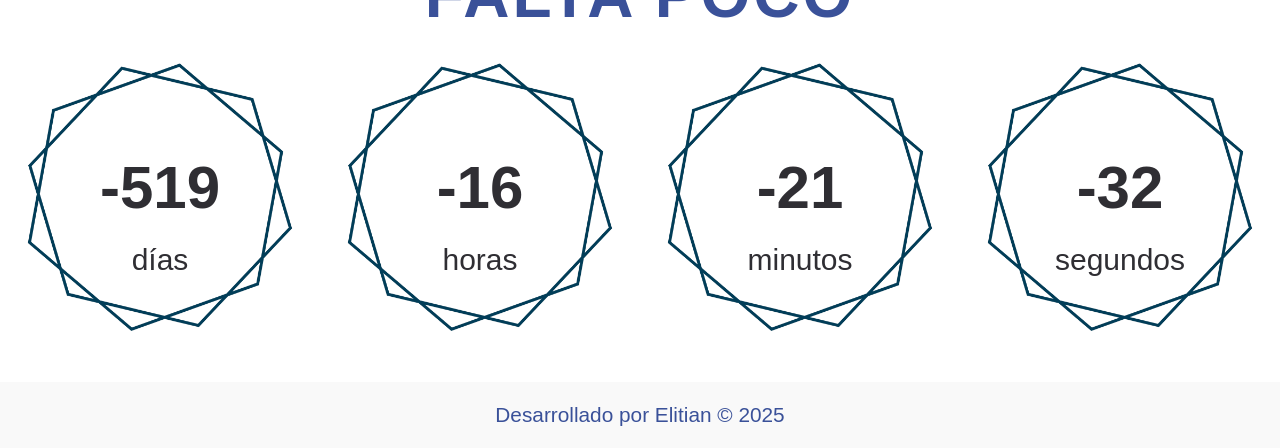
==== commit 7933be78: "favicon, tamaños fuentes e iconos" ====
--- a/index.html
+++ b/index.html
@@ -54,12 +54,14 @@
         <a class="button" href="https://maps.app.goo.gl/SGz8resAJJ1nyFPx5" target="_blank">¿Cómo llego?</a>
     </section>
 
+    <!-- <img src="images/elementos/linea.png" alt="linea division" class="linea-2"> -->
+    
     <img src="images/elementos/copas.png" alt="linea division" class="copas">
 
     <section class="section-info">
         <h2>CENA COMPARTIDA</h2>
         <p>21:00 hs</p>
-        <p>Restaurante Puerto Madero</p>
+        <p>Salon Restaurante Puerto Madero</p>
         <p>Av. Marconi, Acceso Aeropuerto</p>
         <a class="button" href="https://maps.app.goo.gl/9Sp44MjMPohqKUTZ9" target="_blank">¿Cómo llego?</a>
     </section>
@@ -68,7 +70,7 @@
 
     <section class="section-tarjeta">
         <h2>TARJETA</h2>
-        <p>"La tarjeta cuesta $30.000.- No hay mas que decir. Bueno, excepto que sin tu ayuda, quizas tengamos que cancelar la luna de miel. ¡Agradecemos tu apoyo!"</p>
+        <p>La tarjeta cuesta $30.000.- No hay mas que decir. Bueno, excepto que sin tu ayuda, quizas tengamos que cancelar nuestra luna de miel. ¡Agradecemos tu apoyo!</p>
         <a class="buttonR" onclick="showImage()">Alias para tarjeta</a>
         <div class="overlay" id="imageOverlay">
             <img src="images/elementos/cbu.png" alt="Detalles del regalo">
@@ -89,17 +91,17 @@
 
     <section class="section-tips">
         <h2>TIPS E INFO</h2>
-        <p><img src="images/elementos/exagono.png" alt="linea division" class="hexagono-1"> Por favor ser puntuales.</p>
-        <p><img src="images/elementos/exagono.png" alt="linea division" class="hexagono-1"> En caso de ir en auto propio el salon cuenta con estacionamiento gratuito disponible.</p>
-        <p><img src="images/elementos/exagono.png" alt="linea division" class="hexagono-1"> ¡El hashtag oficial para compartir en tus redes sociales es <strong>#BodaEli&Cris</strong></p>
-        <p><img src="images/elementos/exagono.png" alt="linea division" class="hexagono-1"> LLevar abrigo para la vuelta.</p>
+        <p><img src="images/elementos/hexágono.png" alt="linea division" class="hexagono-1"> Por favor ser puntuales.</p>
+        <p><img src="images/elementos/hexágono.png" alt="linea division" class="hexagono-1"> En caso de ir en auto propio el salon cuenta con estacionamiento gratuito disponible.</p>
+        <p><img src="images/elementos/hexágono.png" alt="linea division" class="hexagono-1"> ¡El hashtag oficial para compartir en tus redes sociales es <strong>#BodaEli&Cris</strong></p>
+        <p><img src="images/elementos/hexágono.png" alt="linea division" class="hexagono-1"> LLevar abrigo para la vuelta.</p>
     </section>
 
     <img src="images/elementos/linea.png" alt="linea division" class="linea-2">
 
     <section class="section-regalos">
         <h2>REGALO</h2>
-        <p>Si tu corazon lo siente y tu billetera lo permite, puedes ayudarnos con un poquito extra, ¡tus aportes seran recibidos con abrazos fuertes y gratitud!"</p>
+        <p>Si tu corazon lo siente y tu billetera lo permite, podes ayudarnos con un poquito extra, ¡tus aportes seran recibidos con abrazos fuertes y gratitud!</p>
         <a class="buttonR" onclick="showImage()">Alias para regalos</a>
         <div class="overlay" id="imageOverlay">
             <img src="images/elementos/cbu.png" alt="Detalles del regalo">
--- a/styles.css
+++ b/styles.css
@@ -227,7 +227,7 @@
 
 .section-date h2 {
     font-family: 'Lovan', sans-serif;
-    font-size: 6rem;
+    font-size: 9rem;
     color: #b4b4b4;
 }
 
@@ -235,6 +235,7 @@
     font-family: 'Qhairo', sans-serif;
     font-size: 4rem;
     margin-bottom: 80px;
+    color: #2f2e33;
 }
 
 .btn-calendar {
@@ -540,12 +541,12 @@
 }
 
 .countdown-text span:first-child {
-    font-size: 50px; /* Tamaño del número */
+    font-size: 60px; /* Tamaño del número */
     font-weight: bold;
 }
 
 .countdown-text span:last-child {
-    font-size: 40px; /* Tamaño del texto del tiempo */
+    font-size: 30px; /* Tamaño del texto del tiempo */
     font-weight: normal;
 }
 
@@ -610,12 +611,13 @@
 
     .section-date h2 {
         font-size: 2.7rem;
-        color: #2f2e33;
+        color: #b4b4b4;
     }
 
     .section-date p {
         font-size: 1.7rem;
         margin: 1rem auto;
+        color: #2f2e33;
     }
 
     .btn-calendar, 
@@ -707,9 +709,9 @@
 
     .countdown-container {
         display: flex;
-        flex-wrap: wrap;
+        flex-wrap: nowrap;
         justify-content: center;
-        gap: 10px; 
+        gap: 5px; 
         text-align: center;
     }
 
@@ -721,7 +723,7 @@
         display: flex;
         flex-direction: column;
         align-items: center;
-        width: 100px; 
+        width: 95px; 
         height: 100px; 
     }
 
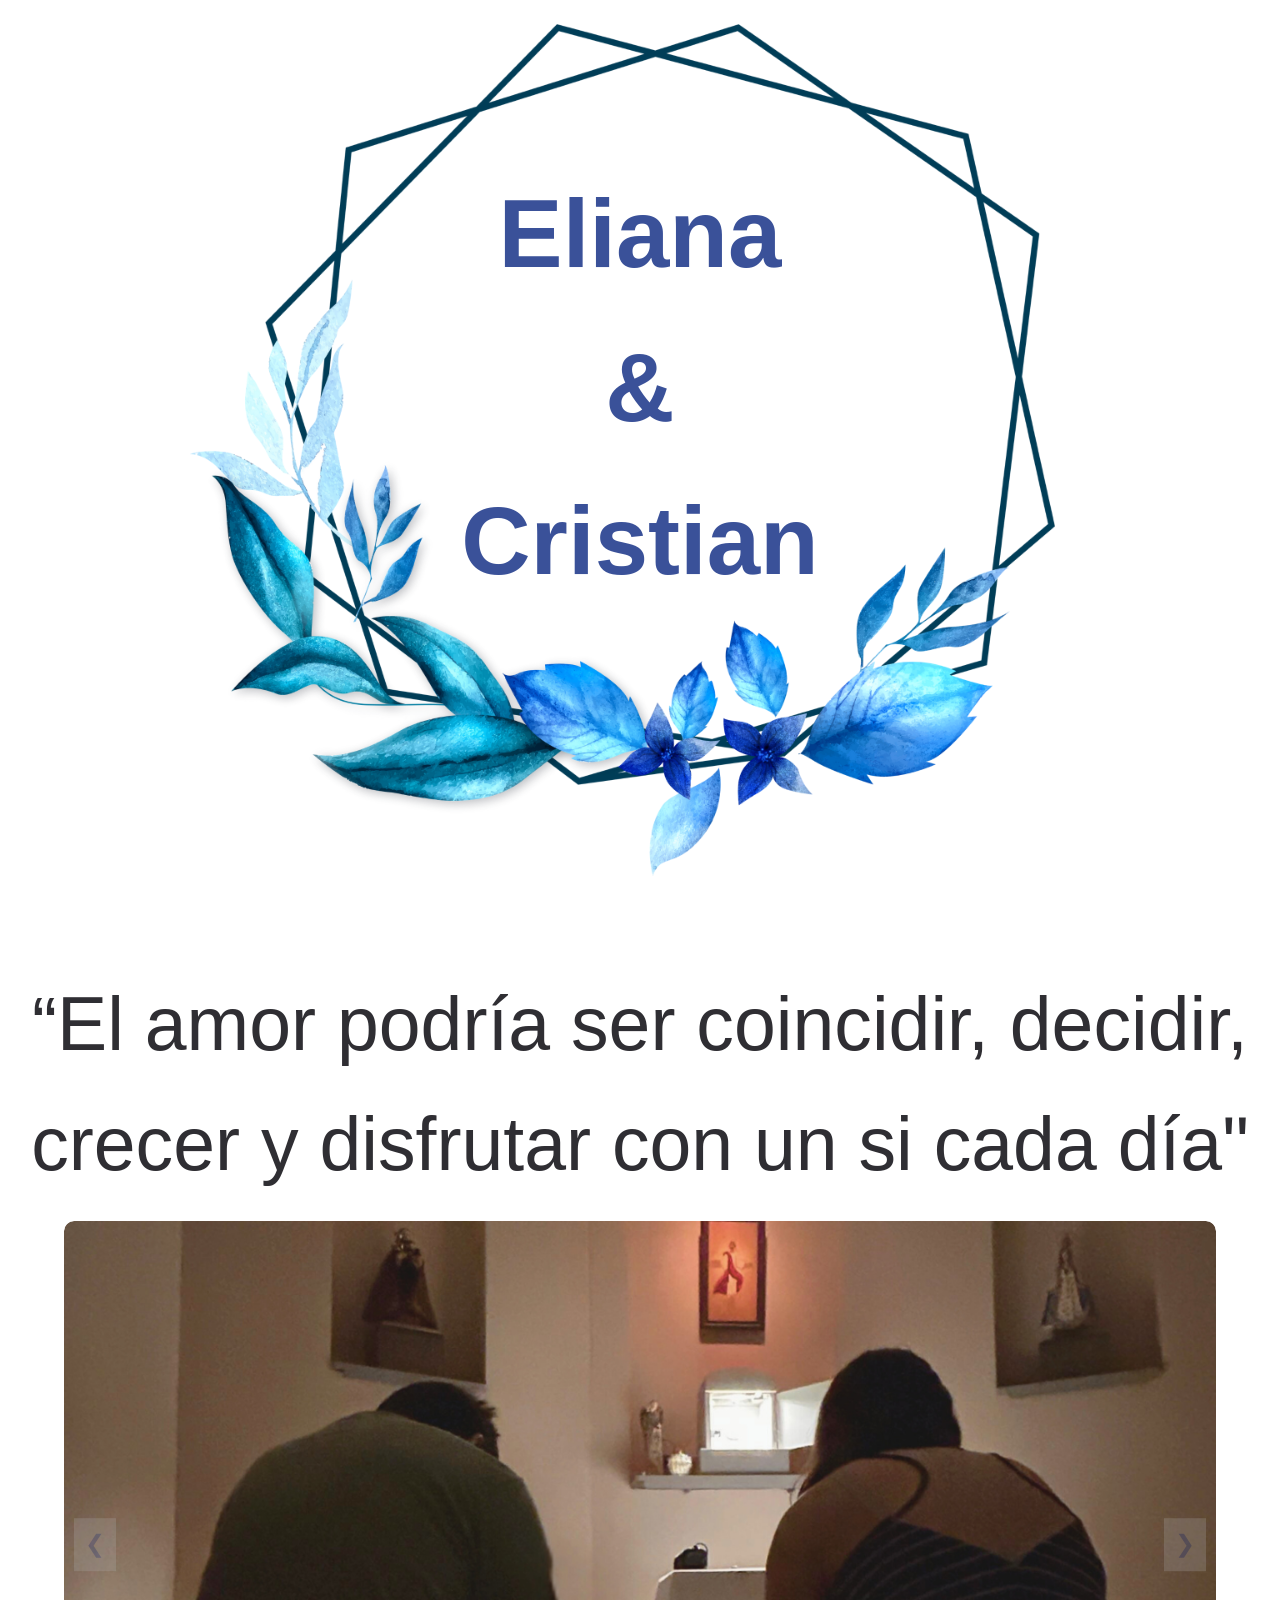
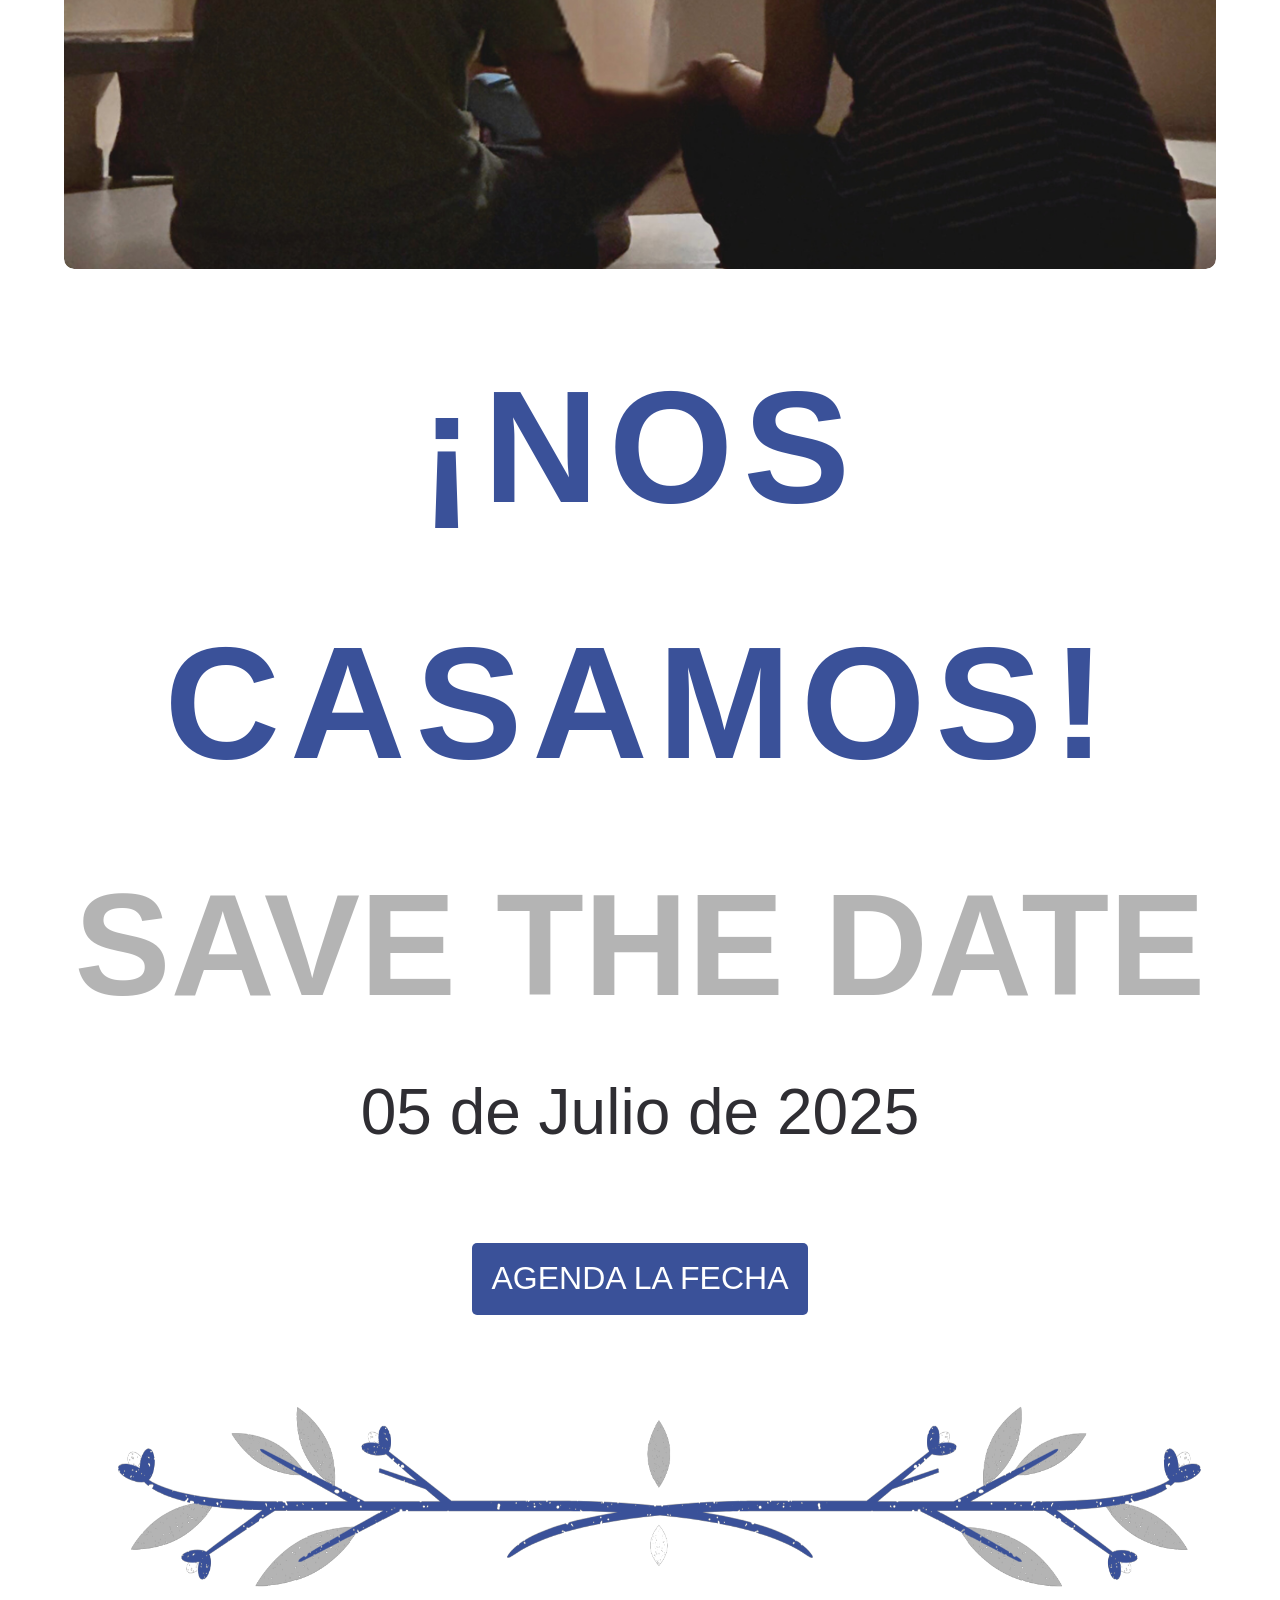
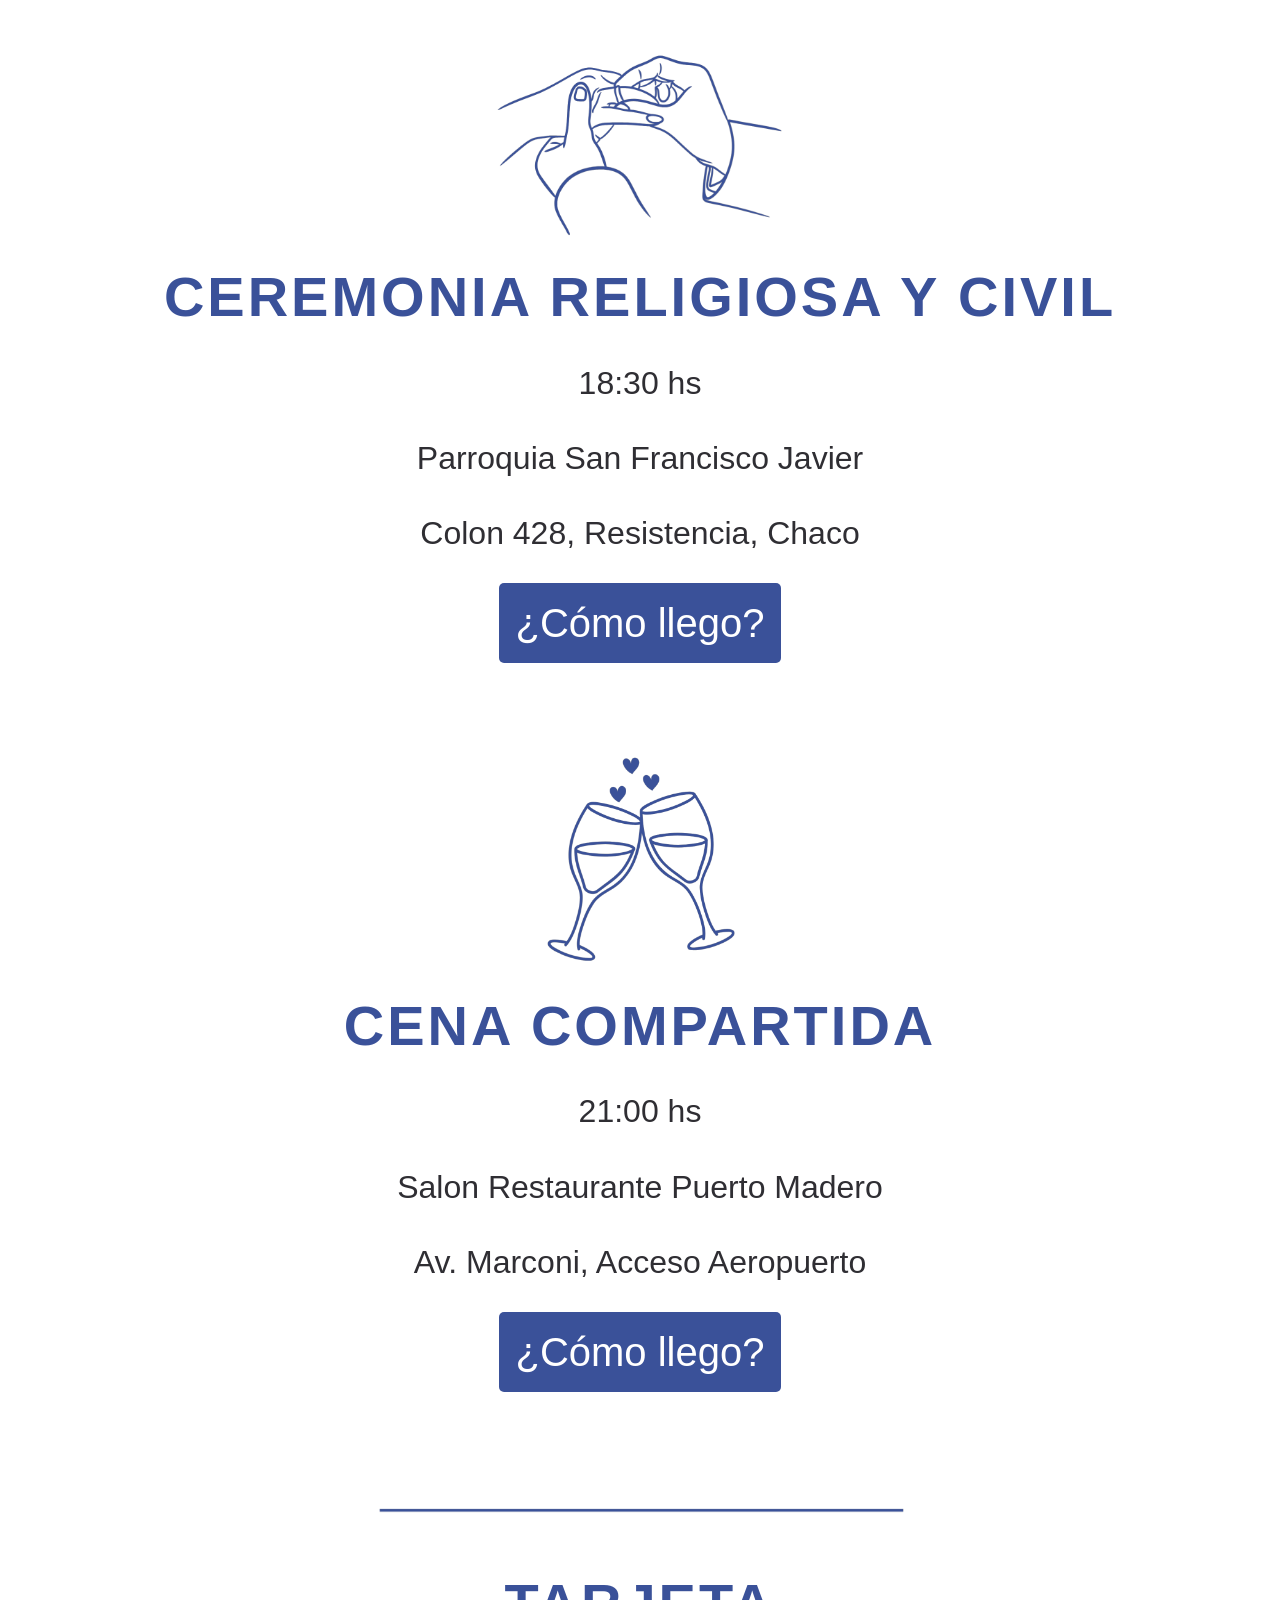
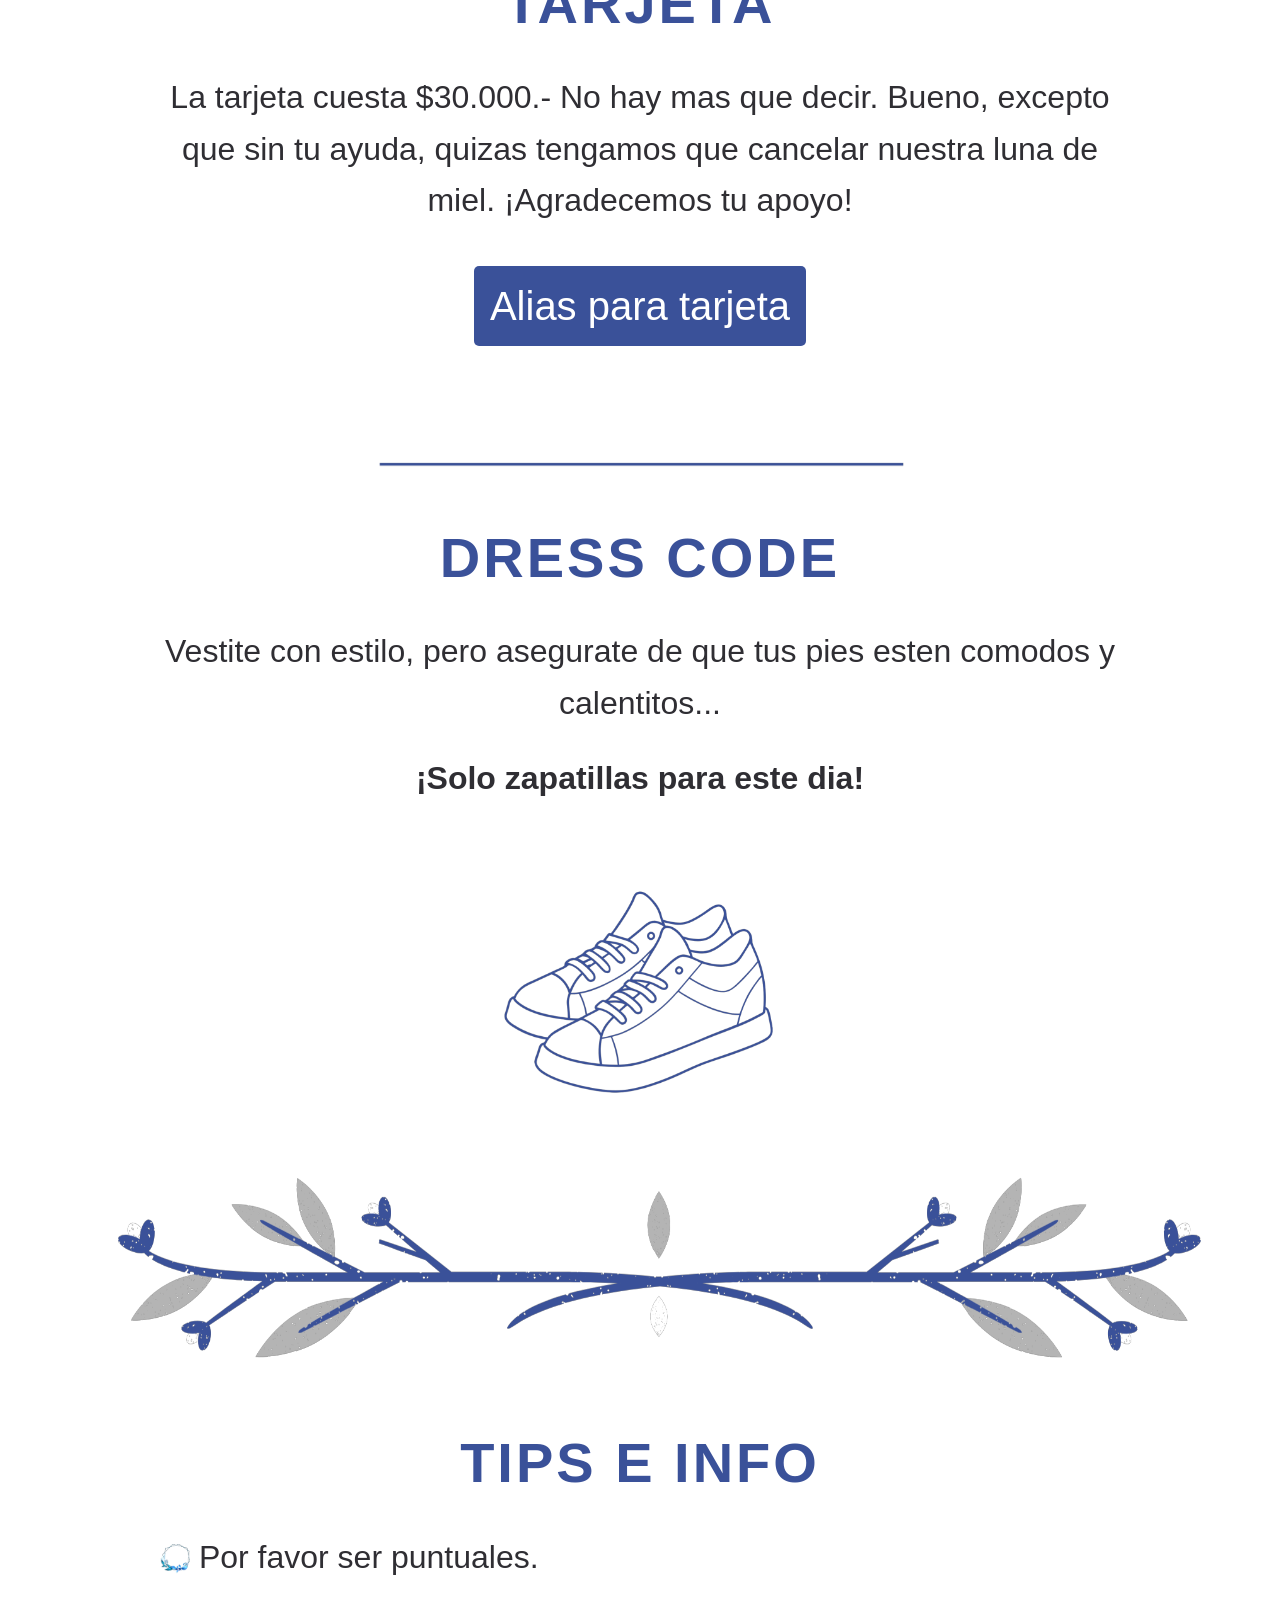
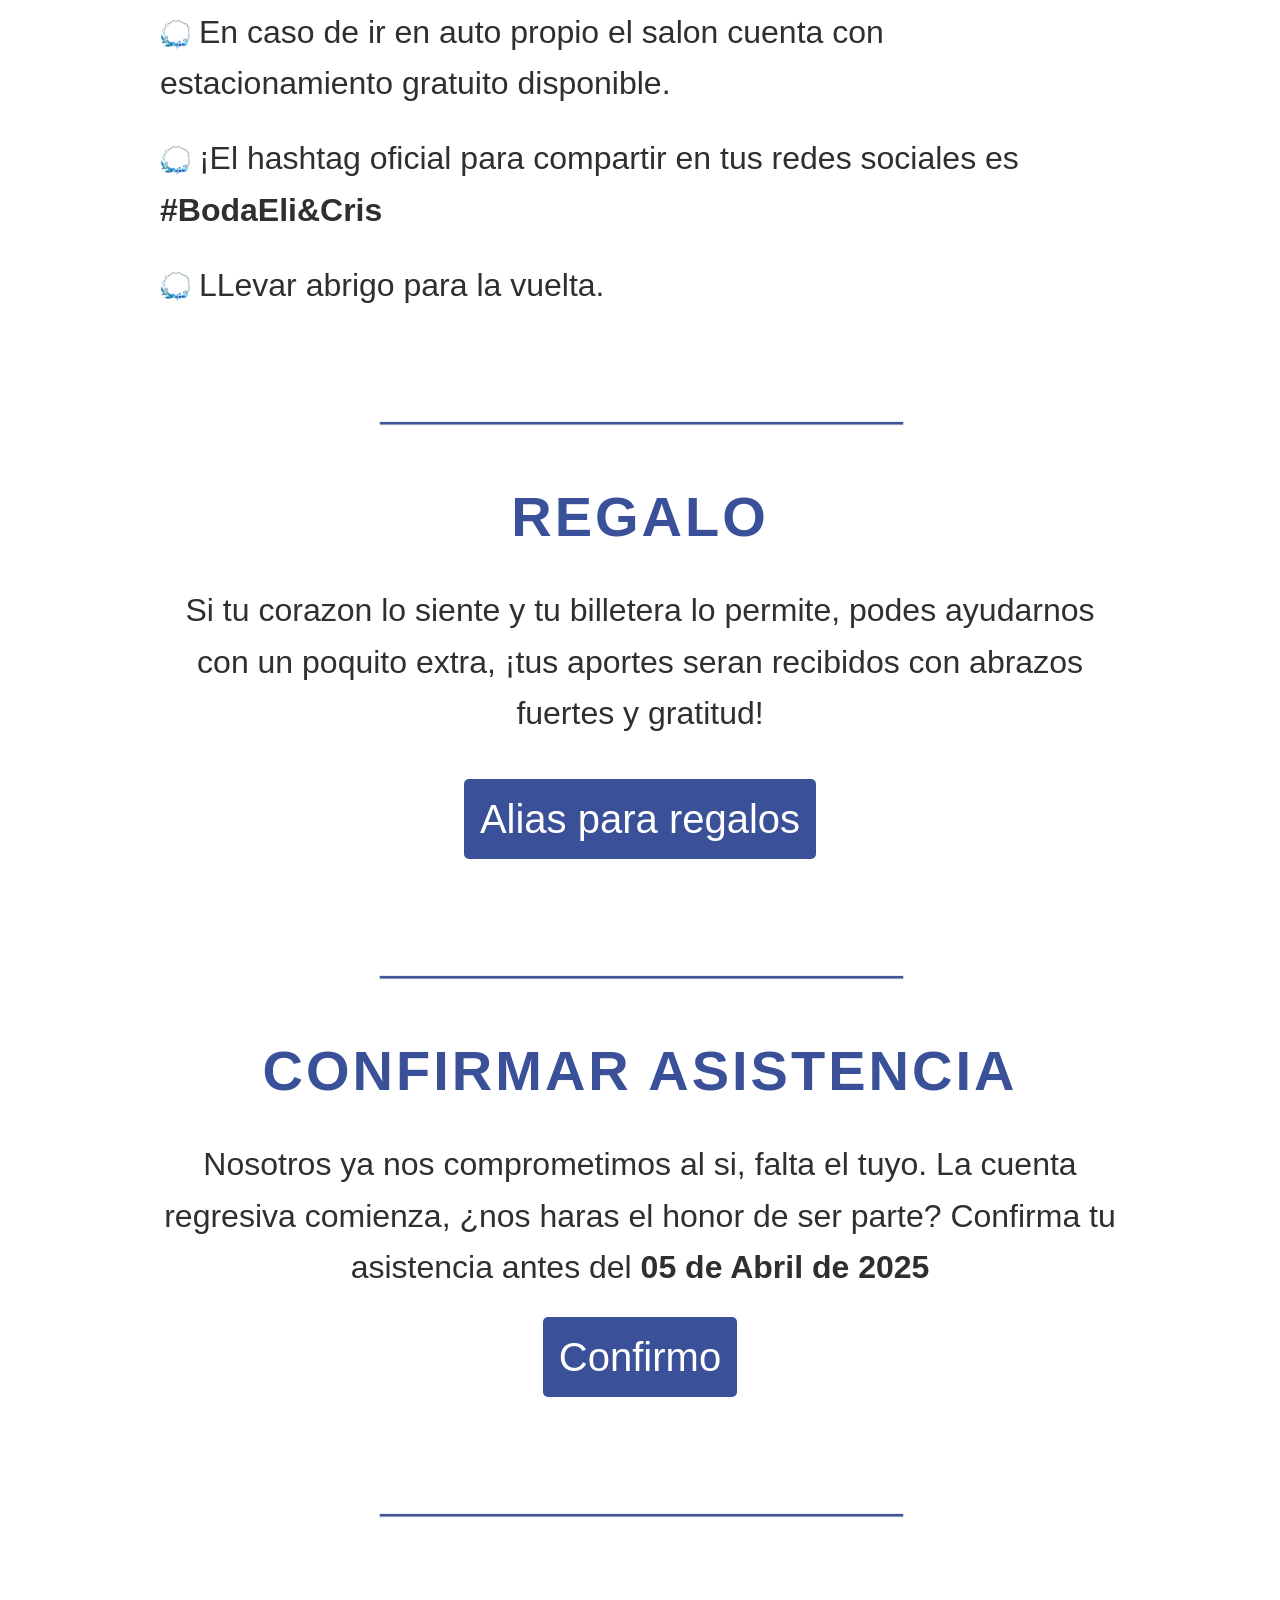
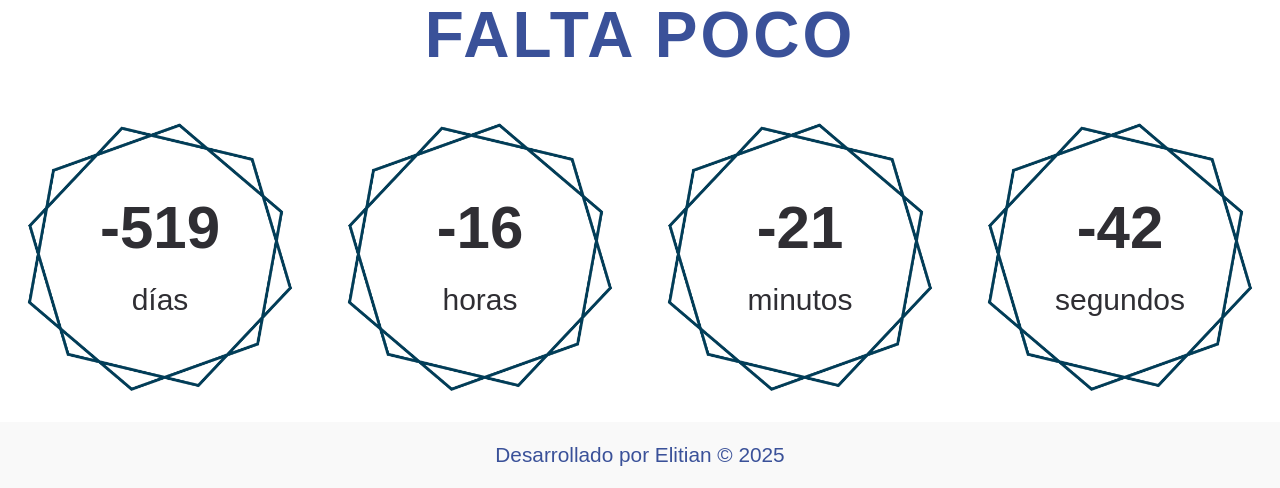
==== commit f24ac94c: "mejoras responsive" ====
--- a/index.html
+++ b/index.html
@@ -113,7 +113,7 @@
 
     <section class="section-confirmar">
         <h2>CONFIRMAR ASISTENCIA</h2>
-        <p>Nosotros ya nos comprometimos al si, falta el tuyo. La cuenta regresiva comienza, ¿nos haras el honor de ser parte? Confirma tu asistencia antes del <span>05 de Abril de 2025</span></p>
+        <p>Nosotros ya nos comprometimos al si, falta el tuyo. La cuenta regresiva comienza, ¿nos haras el honor de ser parte? Confirma tu asistencia antes del <strong>05 de Abril de 2025</strong></p>
         <a class="button" href="https://forms.gle/nfhKmBGSuAmtqzgK9" target="_blank">Confirmo</a>
     </section>
 
--- a/styles.css
+++ b/styles.css
@@ -279,6 +279,10 @@
 /***************/
 
 
+.section-tarjeta {
+    margin-bottom: 30px;
+}
+
 .section-tarjeta h2 {
     font-family: 'Lovan', sans-serif;
     font-size: 3.5rem;
@@ -296,12 +300,12 @@
 .button {
     display: inline-block;
     padding: 0.5rem 1rem;
+    margin-bottom: 30px;
     color: #ffffff;
     background: #3a5199;
     border-radius: 5px;
     font-size: 2.5rem;
     font-family: 'HelloMissThang', sans-serif;
-    margin-bottom: 70px;
 }
 
 .button:hover {
@@ -330,6 +334,10 @@
 /******************/
 
 
+.section-dresscode {
+    margin-bottom: 50px;
+}
+
 .section-dresscode h2 {
     font-family: 'Lovan', sans-serif;
     font-size: 3.5rem;
@@ -357,6 +365,9 @@
 /**************/
 
 
+.section-tips {
+    margin-top: 50px;
+}
 .section-tips h2 {
     font-family: 'Lovan', sans-serif;
     font-size: 3.5rem;
@@ -385,6 +396,10 @@
 /****REGALOS****/
 /***************/
 
+
+.section-regalos {
+    margin-bottom: 30px;
+}
 
 .section-regalos h2 {
     font-family: 'Lovan', sans-serif;
@@ -524,6 +539,7 @@
     height: 90%;
     object-fit: cover; /* Asegura que la imagen cubra todo el contenedor sin distorsionarse */
     border-radius: 10px; /* Bordes redondeados en la imagen */
+    margin-top: 20px; /* Añade espacio entre la imagen y el texto */
 }
 
 .countdown-text {
@@ -568,6 +584,186 @@
     font-family: 'HelloMissThang', sans-serif;
 }
 
+@media only screen and (min-width: 551px) and (max-width: 1199px) {
+    
+    .hexagono {
+        max-width: 80%; /* Reduce el tamaño del hexágono */
+        max-height: 80vh; /* Ajusta la altura del hexágono */
+    }
+
+    .titulo-principal {
+        font-size: 4rem; /* Reduce el tamaño del título */
+        top: 43%; /* Centra verticalmente */
+        left: 50%; /* Centra horizontalmente */
+        transform: translate(-50%, -50%);
+    }
+
+    .section-banner {
+        margin: 0 1rem; /* Añade un margen para evitar que el contenido toque los bordes */
+    }
+
+    .section-frase p {
+        font-size: 3rem; /* Ajusta el tamaño de las frases */
+        line-height: 1;
+    }
+
+    .section-carousel {
+        text-align: center;
+        margin: 0 10px 50px; 
+        max-width: 100%;
+        max-height: 100vh;
+    }
+
+    .carousel-btn {
+        font-size: 1rem; /* Ajusta el tamaño de los botones de carrusel */
+        padding: 0.3rem 0.3rem;
+    }
+
+    .section-date h1 {
+        font-size: 6rem;
+        line-height: 1;
+        color: #3a5199;
+    }
+
+    .section-date h2 {
+        font-size: 6rem;
+        color: #b4b4b4;
+    }
+
+    .section-date p {
+        font-size: 3rem;
+        margin: 2.5rem auto;
+        color: #2f2e33;
+    }
+
+    .btn-calendar, 
+    .button, 
+    .buttonR {
+        font-size: 2rem; /* Reduce el tamaño de los botones */
+        padding: auto 1rem; /* Ajusta el padding */
+        margin-bottom: 30px;
+    }
+
+    .linea {
+        display: block;
+        margin: 30px auto;
+        padding: 0;
+        max-width: 100%;
+    }
+
+    .linea-2 {
+        display: inline-block;
+        margin-top: auto;
+        padding: 0;
+        width: 400px;
+        height: auto;
+    }
+    
+    .elementos {
+        display: inline-block;
+        margin-top: 20px;
+        padding: 0;
+        width: 250px;
+        height: auto;
+    }
+
+    .copas {
+        display: inline-block;
+        margin-top: 10px;
+        padding: 0;
+        width: 185px;
+        height: auto;
+    }
+
+    .section-info h2,  
+    .section-tips h2,
+    .section-tarjeta h2, 
+    .section-regalos h2,
+    .section-dresscode h2,
+    .section-confirmar h2,
+    .section-conteo h2 {
+        margin: 1rem; /* Ajusta el margen para mantener un buen espaciado */
+        font-size: 3rem;
+        line-height: 1;
+    }
+
+    .section-info p,  
+    .section-tips p,
+    .section-tarjeta p, 
+    .section-regalos p,
+    .section-dresscode p,
+    .section-confirmar p {
+        margin: 1rem; /* Ajusta el margen para mantener un buen espaciado */
+        font-size: 1.5rem;
+    }
+
+    .section-dresscode p span {
+        margin: 0;
+        font-size: 1.5rem;
+    }
+
+    .overlay img {
+        max-width: 75%;
+        height: auto;
+        border-radius: 10px;
+        box-shadow: 0 0 20px rgba(58, 81, 153, 0.9);
+    }
+
+    .hexagono-1 {
+        display: inline;
+        padding: 0;
+        width: 30px; /* Define el ancho */
+        height: auto; /* Mantiene la proporción */
+        vertical-align: middle;
+    }
+
+    .section-conteo  {
+        text-align: center;
+        margin: 0;
+        padding: 0px 10px 30px;
+    }
+
+    .countdown-container {
+        display: flex;
+        flex-wrap: nowrap;
+        justify-content: center;
+        gap: 10px; 
+        text-align: center;
+    }
+
+    .time-item {
+        width: 50%;
+    }
+
+    .image-container {
+        display: flex;
+        flex-direction: column;
+        align-items: center;
+        width: 100px;
+        height: auto; 
+    }
+
+    .time-icon {
+        width: 150px;
+        height: auto;
+    }
+    
+    .countdown-text span:first-child {
+        font-size: 45px; /* Tamaño del número */
+        font-weight: bold;
+    }
+    
+    .countdown-text span:last-child {
+        font-size: 20px; /* Tamaño del texto del tiempo */
+        font-weight: normal;
+    }
+
+    .footer {
+        font-size: 1.3rem;
+        padding: 10px;
+    }
+}
+
 @media only screen and (min-width: 320px) and (max-width: 550px) {
     
     .hexagono {
@@ -604,7 +800,7 @@
     }
 
     .section-date h1 {
-        font-size: 2.2rem;
+        font-size: 2.8rem;
         line-height: 1;
         color: #3a5199;
     }
@@ -704,7 +900,7 @@
     .section-conteo  {
         text-align: center;
         margin: 0;
-        padding: auto;
+        padding: 0px 10px 20px;
     }
 
     .countdown-container {
@@ -723,22 +919,22 @@
         display: flex;
         flex-direction: column;
         align-items: center;
-        width: 95px; 
-        height: 100px; 
+        width: 85px; 
+        height: auto; 
     }
 
     .time-icon {
-        width: 100px;
+        width: 95px;
         height: auto;
     }
     
     .countdown-text span:first-child {
-        font-size: 30px; /* Tamaño del número */
+        font-size: 27px; /* Tamaño del número */
         font-weight: bold;
     }
     
     .countdown-text span:last-child {
-        font-size: 13px; /* Tamaño del texto del tiempo */
+        font-size: 11px; /* Tamaño del texto del tiempo */
         font-weight: normal;
     }
 
